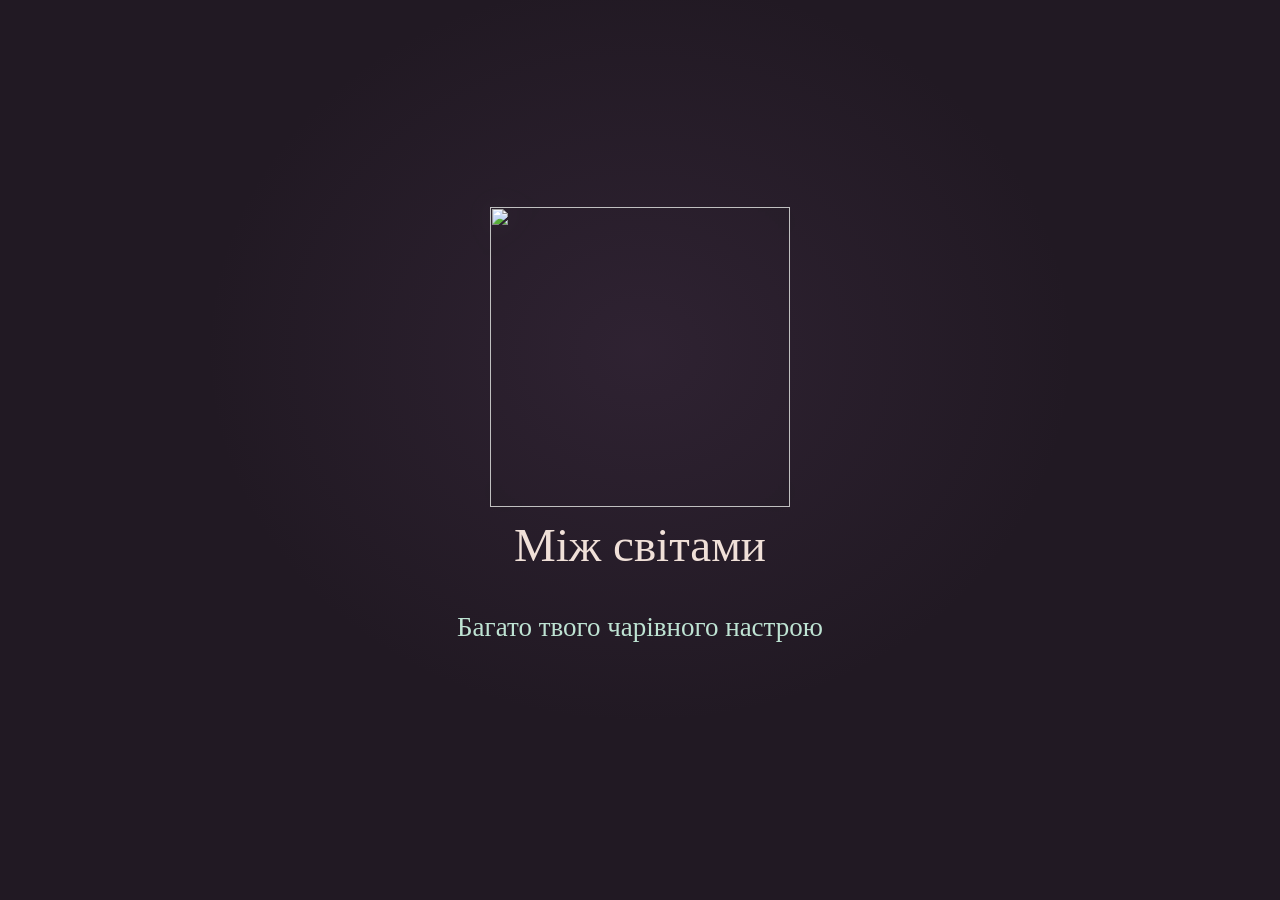
==== workshop.html @ 76e5f509 "Add files via upload" ====
<!doctype html><html lang="uk" class="no-js"><head><meta charset="utf-8"><meta name="viewport" content="width=device-width,initial-scale=1"><meta name="theme-color" content="#211923"><meta name="description" content="Між світами — крафтова кавова майстерня. Авторські напої, незвичайні поєднання та твій власний рецепт."><title>Майстерня · Між світами</title><link rel="icon" type="image/svg+xml" href="assets/icon.svg?v=soft-orbit"><link rel="preload" href="assets/fonts/GreatVibes.woff" as="font" type="font/woff" crossorigin><script>document.documentElement.classList.replace("no-js","js");setTimeout(()=>{if(window.CoffeeHome)return;document.getElementById("cosmicIntro")?.remove();document.getElementById("siteShell")?.removeAttribute("inert");document.documentElement.classList.remove("intro-active");},8500);</script><link rel="stylesheet" href="style.css?v=daily-wish-v22"><link rel="stylesheet" href="cosmic.css?v=daily-wish-v22"><link rel="stylesheet" href="polish.css?v=collections-wishes-v47"></head><body id="top" data-page="workshop">
<section id="cosmicIntro" class="cosmic-intro" role="dialog" aria-modal="true" aria-labelledby="introTitle"><div id="introStars" class="intro-stars" aria-hidden="true"></div><div class="intro-center"><div class="intro-galaxy"><img class="intro-primary-mark" src="assets/orbital-star.svg" alt="" width="180" height="180"><img class="intro-transition-mark" src="assets/galaxy.svg" alt="" width="180" height="180"><span></span><span></span></div><p id="introTitle" class="intro-wordmark">Між світами</p><div class="intro-phrase" aria-label="Трохи кави. Трохи магії. Багато твого чарівного настрою."><span aria-hidden="true" style="--line:0;--glyph-step:0.043s"><b class="intro-word"><i class="intro-glyph" style="--glyph:0">Т</i><i class="intro-glyph" style="--glyph:1">р</i><i class="intro-glyph" style="--glyph:2">о</i><i class="intro-glyph" style="--glyph:3">х</i><i class="intro-glyph" style="--glyph:4">и</i></b> <b class="intro-word"><i class="intro-glyph" style="--glyph:5">к</i><i class="intro-glyph" style="--glyph:6">а</i><i class="intro-glyph" style="--glyph:7">в</i><i class="intro-glyph" style="--glyph:8">и</i></b></span><span aria-hidden="true" style="--line:1;--glyph-step:0.043s"><b class="intro-word"><i class="intro-glyph" style="--glyph:0">Т</i><i class="intro-glyph" style="--glyph:1">р</i><i class="intro-glyph" style="--glyph:2">о</i><i class="intro-glyph" style="--glyph:3">х</i><i class="intro-glyph" style="--glyph:4">и</i></b> <b class="intro-word"><i class="intro-glyph" style="--glyph:5">м</i><i class="intro-glyph" style="--glyph:6">а</i><i class="intro-glyph" style="--glyph:7">г</i><i class="intro-glyph" style="--glyph:8">і</i><i class="intro-glyph" style="--glyph:9">ї</i></b></span><span aria-hidden="true" style="--line:2;--glyph-step:0.041666666666666664s"><b class="intro-word"><i class="intro-glyph" style="--glyph:0">Б</i><i class="intro-glyph" style="--glyph:1">а</i><i class="intro-glyph" style="--glyph:2">г</i><i class="intro-glyph" style="--glyph:3">а</i><i class="intro-glyph" style="--glyph:4">т</i><i class="intro-glyph" style="--glyph:5">о</i></b> <b class="intro-word"><i class="intro-glyph" style="--glyph:6">т</i><i class="intro-glyph" style="--glyph:7">в</i><i class="intro-glyph" style="--glyph:8">о</i><i class="intro-glyph" style="--glyph:9">г</i><i class="intro-glyph" style="--glyph:10">о</i></b> <b class="intro-word"><i class="intro-glyph" style="--glyph:11">ч</i><i class="intro-glyph" style="--glyph:12">а</i><i class="intro-glyph" style="--glyph:13">р</i><i class="intro-glyph" style="--glyph:14">і</i><i class="intro-glyph" style="--glyph:15">в</i><i class="intro-glyph" style="--glyph:16">н</i><i class="intro-glyph" style="--glyph:17">о</i><i class="intro-glyph" style="--glyph:18">г</i><i class="intro-glyph" style="--glyph:19">о</i></b> <b class="intro-word"><i class="intro-glyph" style="--glyph:20">н</i><i class="intro-glyph" style="--glyph:21">а</i><i class="intro-glyph" style="--glyph:22">с</i><i class="intro-glyph" style="--glyph:23">т</i><i class="intro-glyph" style="--glyph:24">р</i><i class="intro-glyph" style="--glyph:25">о</i><i class="intro-glyph" style="--glyph:26">ю</i></b></span></div></div><button id="skipIntro" class="intro-keyboard-skip" type="button">Пропустити заставку</button></section><noscript><style>.cosmic-intro{display:none}</style></noscript><div id="siteShell">
<header class="site-header"><a class="brand" href="cafe.html" aria-label="Між світами — головна"><img class="brand-galaxy" src="assets/galaxy.svg" alt="" width="64" height="64"><span class="brand-wordmark"><span class="wordmark-top">М<span class="brand-i">ı<img src="assets/spark.svg" class="letter-star" alt=""></span>ж</span><span class="wordmark-bottom">світами</span></span><small>КРАФТОВА<br>КАВОВА МАЙСТЕРНЯ</small></a><nav aria-label="Основна навігація"><a href="menu.html" data-page-link="menu">Меню</a><a href="create.html" data-page-link="create">Створи напій <img class="nav-spark" src="assets/spark.svg" alt=""></a><a href="story.html" data-page-link="story">Наш світ</a><a href="orders.html" data-page-link="orders">Мої замовлення</a></nav><div class="header-actions"><button id="openCart" class="cart-button" aria-label="Відкрити кошик"><svg viewBox="0 0 24 24"><path d="M5 7h14l-1 14H6ZM9 8V6a3 3 0 0 1 6 0v2"/></svg><span>Кошик</span><b id="cartCount">0</b></button><button id="openProfile" class="account-button" type="button" aria-label="Відкрити профіль" aria-haspopup="dialog" aria-controls="accountDialog"><svg viewBox="0 0 24 24" aria-hidden="true"><circle cx="12" cy="8" r="3.5"/><path d="M5 21v-2a7 7 0 0 1 14 0v2"/></svg></button></div></header>
<main id="storefront"><section class="cosmic-hero" id="home" data-route="home" hidden><div class="hero-star-dust" aria-hidden="true"><i style="--x:19%;--y:11%;--delay:0.0s;--size:4px"></i><i style="--x:92%;--y:58%;--delay:1.7s;--size:1.5px"></i><i style="--x:65%;--y:5%;--delay:1.1s;--size:1.5px"></i><i style="--x:38%;--y:52%;--delay:0.5s;--size:1.5px"></i><i style="--x:11%;--y:99%;--delay:2.2s;--size:1.5px"></i><i style="--x:84%;--y:46%;--delay:1.6s;--size:2.5px"></i><i style="--x:57%;--y:93%;--delay:1.0s;--size:1.5px"></i><i style="--x:30%;--y:40%;--delay:0.4s;--size:1.5px"></i><i style="--x:3%;--y:87%;--delay:2.1s;--size:4px"></i><i style="--x:76%;--y:34%;--delay:1.5s;--size:1.5px"></i><i style="--x:49%;--y:81%;--delay:0.9s;--size:2.5px"></i><i style="--x:22%;--y:28%;--delay:0.3s;--size:1.5px"></i><i style="--x:95%;--y:75%;--delay:2.0s;--size:1.5px"></i><i style="--x:68%;--y:22%;--delay:1.4s;--size:1.5px"></i><i style="--x:41%;--y:69%;--delay:0.8s;--size:1.5px"></i><i style="--x:14%;--y:16%;--delay:0.2s;--size:2.5px"></i><i style="--x:87%;--y:63%;--delay:1.9s;--size:4px"></i><i style="--x:60%;--y:10%;--delay:1.3s;--size:1.5px"></i><i style="--x:33%;--y:57%;--delay:0.7s;--size:1.5px"></i><i style="--x:6%;--y:4%;--delay:0.1s;--size:1.5px"></i><i style="--x:79%;--y:51%;--delay:1.8s;--size:2.5px"></i><i style="--x:52%;--y:98%;--delay:1.2s;--size:1.5px"></i><i style="--x:25%;--y:45%;--delay:0.6s;--size:1.5px"></i><i style="--x:98%;--y:92%;--delay:0.0s;--size:1.5px"></i><i style="--x:71%;--y:39%;--delay:1.7s;--size:4px"></i><i style="--x:44%;--y:86%;--delay:1.1s;--size:2.5px"></i><i style="--x:17%;--y:33%;--delay:0.5s;--size:1.5px"></i><i style="--x:90%;--y:80%;--delay:2.2s;--size:1.5px"></i><i style="--x:63%;--y:27%;--delay:1.6s;--size:1.5px"></i><i style="--x:36%;--y:74%;--delay:1.0s;--size:1.5px"></i><i style="--x:9%;--y:21%;--delay:0.4s;--size:2.5px"></i><i style="--x:82%;--y:68%;--delay:2.1s;--size:1.5px"></i><i style="--x:55%;--y:15%;--delay:1.5s;--size:4px"></i><i style="--x:28%;--y:62%;--delay:0.9s;--size:1.5px"></i><i style="--x:1%;--y:9%;--delay:0.3s;--size:1.5px"></i><i style="--x:74%;--y:56%;--delay:2.0s;--size:2.5px"></i><i style="--x:47%;--y:3%;--delay:1.4s;--size:1.5px"></i><i style="--x:20%;--y:50%;--delay:0.8s;--size:1.5px"></i><i style="--x:93%;--y:97%;--delay:0.2s;--size:1.5px"></i><i style="--x:66%;--y:44%;--delay:1.9s;--size:1.5px"></i><i style="--x:39%;--y:91%;--delay:1.3s;--size:4px"></i><i style="--x:12%;--y:38%;--delay:0.7s;--size:1.5px"></i><i style="--x:85%;--y:85%;--delay:0.1s;--size:1.5px"></i><i style="--x:58%;--y:32%;--delay:1.8s;--size:1.5px"></i><i style="--x:31%;--y:79%;--delay:1.2s;--size:1.5px"></i><i style="--x:4%;--y:26%;--delay:0.6s;--size:2.5px"></i><i style="--x:77%;--y:73%;--delay:0.0s;--size:1.5px"></i><i style="--x:50%;--y:20%;--delay:1.7s;--size:1.5px"></i><i style="--x:23%;--y:67%;--delay:1.1s;--size:4px"></i><i style="--x:96%;--y:14%;--delay:0.5s;--size:1.5px"></i><i style="--x:69%;--y:61%;--delay:2.2s;--size:2.5px"></i><i style="--x:42%;--y:8%;--delay:1.6s;--size:1.5px"></i></div><div class="cosmic-hero-copy"><p class="hero-kicker">Крафтова кавова майстерня</p><h1>Зупинись <br>на чашку<br><em>між світами.</em></h1><p class="cosmic-hero-description">Між справами й мріями. <br>Між «треба» й «хочу».<br>Тут починається твоя маленька чарівна пауза.</p><div class="cosmic-hero-actions"><a class="mint-button" href="menu.html">Знайти свій особливий смак <span>↗</span></a><a class="hand-link" href="create.html">Або вигадати власний <img src="assets/spark.svg" alt=""></a></div><div class="cosmic-hero-note"><img class="orbit-star" src="assets/orbital-star.svg" width="55" height="55" alt=""><p>Авторські поєднання.<br><span>Твоя космічна пауза.</span></p></div></div><figure class="day-scene"><div class="day-photo-frame"><img id="dayPhoto" class="day-photo" src="assets/lavender-day.webp" alt="Лавандовий лате в бузковій чашці" width="1122" height="1402" fetchpriority="high"><div class="photo-grain" aria-hidden="true"></div></div><div class="day-handwriting"><span id="dayKind">Кава дня</span><small id="dayDate"></small><svg viewBox="0 0 180 30" aria-hidden="true"><path d="M4 20Q75 2 174 15M158 5l17 10-19 8"/></svg></div><div class="daily-charm" id="dailyCharm"><div class="wish-paper" id="dailyWish" aria-hidden="true"><small>Маленьке послання на сьогодні</small><p id="dailyMessage"></p><img src="assets/spark.svg" alt=""><button type="button" id="closeFortune" tabindex="-1" aria-label="Закрити послання">×</button></div><button type="button" id="fortuneSticker" class="fortune-sticker" aria-expanded="false" aria-controls="dailyWish"><span class="sticker-face" id="stickerFace"><svg class="sticker-outline" viewBox="0 0 160 160" aria-hidden="true"><defs><linearGradient id="paperMint" x1="0" y1="0" x2="1" y2="1"><stop class="sticker-tone-light"/><stop offset="1" class="sticker-tone-shadow"/></linearGradient></defs><path id="stickerShape" fill="url(#paperMint)"/><path id="stickerSeam" class="sticker-seam" fill="none" transform="translate(8 8) scale(.9)"/></svg><span class="sticker-copy"><small>Незвичайно</small><b>знайома<br>кава</b><small>У твоєму ритмі</small></span><span class="sticker-fold" aria-hidden="true"></span></span><span class="sr-only">Відклей наліпку та відкрий послання дня</span></button><span class="peel-hint" aria-hidden="true"><svg viewBox="0 0 76 42"><path d="M4 35Q30 37 48 10M35 13L49 8L47 23"/></svg>Відклей мене</span></div><figcaption class="day-caption"><span class="caption-number">Сьогодні у фокусі</span><a id="dayLink" href="menu.html?drink=lavender-latte"><b id="dayName">Лавандовий туман</b><span>↗</span></a><p id="dayNote">Тепло еспресо. Спокій лаванди.</p></figcaption></figure><a class="cosmic-scroll" href="#rituals">Гортай. Тут ще трохи тепла <span>↓</span></a><span class="hero-side-note" aria-hidden="true">Кава · Уява · Свій маленький чарівний всесвіт</span></section>
<div class="marquee cosmic-marquee" data-route="home" aria-hidden="true" hidden><div>Кава як відчуття <img src="assets/spark.svg" alt=""> Ручна робота <img src="assets/spark.svg" alt=""> Твій власний ритуал <img src="assets/spark.svg" alt=""> Трохи іншого світла <img src="assets/spark.svg" alt=""> Кава як відчуття <img src="assets/spark.svg" alt=""> Ручна робота <img src="assets/spark.svg" alt=""> Твій власний ритуал <img src="assets/spark.svg" alt=""> Трохи іншого світла <img src="assets/spark.svg" alt=""></div></div>
<section id="rituals" class="mood-section" data-route="home" hidden><div class="mood-intro"><div class="eyebrow">Маленька навігація до себе</div><h2>У кожного настрою<br><em>своя орбіта.</em></h2><p>Не знаєш, з чого почати?<br>Прислухайся до себе. Ми підкажемо чашку.</p><div class="mood-tabs" role="tablist" aria-label="Обери свій настрій"><button role="tab" id="mood-cozy" data-mood="0" aria-selected="true" aria-controls="moodPanel"><span>01</span> Хочу затишку <img src="assets/spark.svg" alt=""></button><button role="tab" id="mood-inspired" data-mood="1" aria-selected="false" aria-controls="moodPanel" tabindex="-1"><span>02</span> Шукаю натхнення <img src="assets/spark.svg" alt=""></button><button role="tab" id="mood-fresh" data-mood="2" aria-selected="false" aria-controls="moodPanel" tabindex="-1"><span>03</span> Хочу свіжості <img src="assets/spark.svg" alt=""></button></div></div><div class="mood-panel" id="moodPanel" role="tabpanel" aria-labelledby="mood-cozy" tabindex="0"><div class="mood-photo-wrap"><img id="moodPhoto" src="assets/coffee-hero.webp" alt="Чорничний кавовий ритуал" width="700" height="800" loading="lazy"><span class="mood-orbit" aria-hidden="true"></span><img class="mood-star" src="assets/spark.svg" alt=""></div><div class="mood-caption"><small id="moodSubtitle">Для повільних маленьких пауз</small><h3 id="moodName">Чорничний сутінок</h3><p id="moodText">Знайома ніжність молока й ягідний акцент. Трохи тепла для твого внутрішнього світу.</p><a class="mood-link" id="moodLink" href="menu.html?drink=blue-hour">Познайомитись ближче <span>↗</span></a></div></div></section>
<section class="home-world" data-route="home" hidden><div class="home-world-art" aria-hidden="true"><img src="assets/galaxy.svg" alt=""><span class="constellation-label label-a">Твій смак</span><span class="constellation-label label-b">Твій ритм</span><span class="constellation-label label-c">Твоя уява</span><i></i><i></i><i></i></div><div><div class="eyebrow light">Є місце, де можна по-своєму</div><h2>Ціла галактика смаків.<br><em>І жодного «треба».</em></h2><p>Поєднай улюблену основу, молоко, сиропи та маленькі акценти. Або просто обери готову історію. Тут залишили місце для твоєї уяви.</p><div class="home-world-links"><a href="create.html" class="mint-button">Створити свою чашку <span>↗</span></a><a href="story.html" class="hand-link">Ближче до нашого світу</a></div></div></section>
<section data-route="menu" id="menu" class="menu-section" hidden><div class="section-top"><div><div class="eyebrow">КОЛЕКЦІЯ СМАКІВ</div><h2>Не просто напої.<br><em>Маленькі історії.</em></h2></div><p>Знайомі речі у трохи незвичних поєднаннях.<br>Обирай серцем. Або за настроєм.</p></div><section class="seasonal-shelf" id="seasonalShelf" aria-labelledby="seasonalHeading"><h3 id="seasonalHeading" class="seasonal-section-name">Сезонні маленькі дива <img src="assets/spark.svg" alt=""></h3><div class="seasonal-fireflies" aria-hidden="true"><i style="--x:8%;--y:20%;--twinkle:0.0s"></i><i style="--x:36%;--y:8%;--twinkle:0.4s"></i><i style="--x:57%;--y:80%;--twinkle:0.8s"></i><i style="--x:92%;--y:33%;--twinkle:1.2000000000000002s"></i><i style="--x:76%;--y:10%;--twinkle:1.6s"></i><i style="--x:20%;--y:86%;--twinkle:2.0s"></i><i style="--x:65%;--y:48%;--twinkle:2.4000000000000004s"></i></div><div class="seasonal-motif" aria-hidden="true"><span>☾</span><i>✦</i><i>✧</i><i>✦</i></div><div class="seasonal-copy"><span class="eyebrow" id="seasonalEyebrow">ЦЬОГО СЕЗОНУ</span><h3 id="seasonalTitle">Трохи магії цієї осені</h3><p id="seasonalDescription">Добрі привиди, гарбузові вогники й напої з маленькою таємницею.</p><div id="seasonTabs" class="season-tabs" role="group" aria-label="Поточні тематичні колекції"></div><button id="openCollection" class="text-button">Уся колекція ↗</button></div><div id="seasonalProducts" class="seasonal-products"></div></section><div class="menu-tools"><div class="category-tabs" role="group" aria-label="Категорії меню"><button class="active" data-category="all">Усе меню <span id="menuCount">224</span></button><button data-category="signature">Авторські</button><button data-category="coffee">Кавова класика</button><button data-category="nocaf">Без кави</button><button data-category="tea">Матча й чай</button><button data-category="dessert">До чашки</button><button data-category="savoury">Несолодке</button><button data-category="bowls">Боули</button><button data-category="sandwiches">Сендвічі й круасани</button><button data-category="pasta">Паста</button><button data-category="syrnyky">Сирники</button><button data-category="breakfast">Сніданки</button><button data-category="kids">Дитяче меню</button><button data-category="lactosefree">Без лактози</button><button data-category="boba">Бабл-ті</button><button data-category="ukrainian">Українські смаки</button><button data-category="potions">Зілля</button><button data-category="christmas" hidden>Різдво</button><button data-category="autumn">Осіннє</button><button data-category="halloween">Хелловін</button><button data-category="seasonal" id="seasonalCategory">Сезонне ✦</button></div><button id="favoritesOnly" class="favorite-toggle" aria-pressed="false"><span class="favorite-toggle-heart" aria-hidden="true">♡</span><span>Улюблені</span></button></div><div class="menu-search-row"><input id="menuSearch" type="search" placeholder="Знайди свій смак: фісташка, матча, лимонад…" aria-label="Пошук у меню"><span id="menuResults"></span></div><div id="menuGrid" class="menu-grid"><div class="loading-message">Збираємо твою колекцію смаків…</div></div><div class="show-more-wrap"><button id="showMoreMenu" class="button paper-outline">Ще трохи смаків ↓</button></div><div class="menu-note"><span>✧</span><p>Не знайшов свого поєднання?<br><b>Найцікавіші рецепти ще не вигадані.</b></p><a href="create.html">Створи свій ↗</a></div></section>
<section data-route="create" id="create" class="create-section" hidden><div class="creator-art mix-art"><div class="creator-mini-label">Маленька лабораторія,<br>де народжується твій власний<br>ідеальний напій</div><div id="liveDrink" class="recipe-stage"></div><div class="ingredient-label label-left" id="ingredientMilk"></div><div class="ingredient-label label-right" id="ingredientTaste"></div><div class="recipe-caption"><span>ТВІЙ РЕЦЕПТ</span><b id="recipeName">Чорничний сутінок</b><small id="recipeSummary"></small></div><div class="mix-controls"><div class="mix-action-row"><button id="replayMix" type="button">▷ Приготувати мій напій</button><button id="mixDrink" type="button">Перемішати ↻</button></div><div class="mix-secondary-row"><button id="undoRecipe" type="button" disabled>↶ Скасувати останнє</button><button id="peekCup" type="button" aria-pressed="false">Зазирнути в чашку ✦</button></div><p id="mixStatus" role="status">Твоя чашка змінюється разом із рецептом</p><div class="mix-timeline"><span class="mix-step">Лід</span><span class="mix-step">Сироп</span><span class="mix-step">Молоко</span><span class="mix-step">Основа</span><span class="mix-step">Готово</span></div><small>Візуалізація рецепта. Статус замовлення змінює бариста.</small></div></div><div class="creator-controls"><div class="eyebrow light">ТРОХИ АЛХІМІЇ</div><h2>А що, як<br><em>по-твоєму?</em></h2><p class="muted">Обери основу, додай характеру.<br>Ми залишили місце для твоєї фантазії.</p><label class="field-label" for="baseDrink">Почати з власного чи готового рецепта</label><select id="baseDrink"></select><div id="personalBaseField"><label class="field-label" for="personalBase">Що буде в основі?</label><select id="personalBase"></select></div><div class="control-heading">Розмір паузи <span>01</span></div><div class="segmented" id="sizes"><button data-size="250" class="active">250 <small>мл</small></button><button data-size="350">350 <small>мл</small></button><button data-size="450">450 <small>мл</small></button></div><div class="control-heading">Ніжність усередині <span>02</span></div><div class="milk-options" id="milks"></div><div class="control-heading">Смакова алхімія <span>ПОЄДНУЙ СМАКИ</span></div><div id="syrupOptions" class="syrup-options"></div><div id="syrupDoses" class="syrup-doses"></div><p class="builder-help" id="includedSyrup"></p><div class="temperature-row"><div><div class="control-heading">Тепло чи прохолода?</div><div class="temperature-options"><button data-temp="hot" class="active">Гарячий</button><button data-temp="iced">Прохолодний</button></div></div><label id="iceControl" class="ice-control"><input type="checkbox" id="iceEnabled"> Додати лід <small id="icePriceHint"></small></label></div><div class="control-heading">Маленький акцент <span>ТВОЇ АКЦЕНТИ</span></div><div class="extras" id="extrasOptions"></div><fieldset class="surface-art-controls"><legend>Малюнок від бариста</legend><div id="surfaceOptions" role="group" aria-label="Узор на пінці"></div><button id="baristaChoice" class="barista-choice" type="button" aria-pressed="false"><img src="assets/spark.svg" alt=""> На розсуд баристи <span>Маленький сюрприз</span></button><p id="surfaceHint" class="builder-help"></p></fieldset><div class="sugar-row"><label for="sugar">Цукор, чайних ложок</label><input id="sugar" type="number" min="0" step="1" value="0" inputmode="numeric" aria-label="Кількість чайних ложок цукру"></div><fieldset class="cup-customizer"><legend>Твоя особлива чашка</legend><div class="cup-modes" role="group" aria-label="Подача"><button type="button" data-cup-mode="mug" aria-pressed="false">У горнятку</button><button type="button" data-cup-mode="glass" aria-pressed="true">У склянці</button><button type="button" data-cup-mode="paper" aria-pressed="false">Із собою</button><button type="button" data-cup-mode="own" aria-pressed="false">У свою чашку</button></div><div id="cupDesignFields"><div id="cupSwatches" class="cup-swatches" role="group" aria-label="Колір чашки"></div><label class="field-label" id="cupPatternLabel" for="cupPattern">Маленький знак<select id="cupPattern"><option value="moon">Місяць</option><option value="star">Зірка</option><option value="orbit">Орбіта</option><option value="none">Без малюнка</option></select></label></div><label class="field-label" id="cupTextLabel" for="cupText">Твій напис на стаканчику<input id="cupText" maxlength="28" placeholder="Наприклад: Моя космічна пауза"><small>Невеликий напис під назвою «Між світами», до 28 символів.</small></label><div id="takeawayOptions" class="takeaway-options" hidden><span>Фірмовий стаканчик «Між світами»</span><label><input id="takeawayLid" type="checkbox"> Кришечка <small>Без доплати</small></label><label><input id="takeawayStraw" type="checkbox"> Трубочка <small>Без доплати</small></label></div><p class="builder-help" id="cupHint">Обери колір і маленьку деталь для своєї чашки.</p></fieldset><p id="recipeAvailability" class="recipe-availability"></p><div class="creator-total"><div><small>ТВОЯ ЧАШКА</small><b id="recipePrice">—</b></div><button id="addRecipe" class="button sage">Додати у свій ритуал <span>+</span></button></div><p class="allergen-note" id="recipeAllergens"></p><div class="secret-recipe-action"><span>Залиши цей смак собі</span><button id="saveRecipe" class="button outline" type="button">Мій таємний рецепт ♡</button></div></div></section>
<section data-route="story" id="story" class="story-section" hidden><img class="story-galaxy" src="assets/galaxy.svg" width="100" height="100" alt=""><div class="story-feeling">Для тих, хто відчуває більше</div><div class="eyebrow">БЛИЖЧЕ ДО СЕБЕ</div><h2>Не ще одна кава.<br><em>Місце, де легко бути собою.</em></h2><p>«Між світами» — крафтова майстерня для справжніх маленьких ритуалів. Ми поєднали каву, несподівані смаки й можливість створити щось своє. Без поспіху. З цікавістю до кожної деталі.</p><div class="story-points"><div><span>01</span><h3>З характером</h3><p>Від чорниці до кардамону — кожне поєднання має свій голос.</p></div><div><span>02</span><h3>По-твоєму</h3><p>Менше солодкого? Інше молоко? Ця чашка може бути саме твоєю.</p></div><div><span>03</span><h3>Без метушні</h3><p>Обери онлайн і стеж за тим, як замовлення проходить майстерню.</p></div></div><section class="life-gallery" aria-labelledby="lifeTitle0"><div class="life-heading"><div><div class="eyebrow">МІЖ НАМИ</div><h2 id="lifeTitle0">Наша атмосфера</h2><p>Тепло — це люди поруч.</p></div><button type="button" class="ribbon-toggle" aria-pressed="false">Зупинити рух Ⅱ</button></div><div class="photo-ribbon" data-direction="right" tabindex="0" aria-label="Наша атмосфера: прокрути, щоб побачити більше"><div class="ribbon-track"><div class="ribbon-set"><button class="story-photo" type="button" data-photo="assets/story/barista-smile.webp" data-caption="Усмішка, з якої починається ранок"><img src="assets/story/barista-smile.webp" alt="Усмішка, з якої починається ранок" width="1200" height="900" loading="lazy"><span>Усмішка, з якої починається ранок</span></button><button class="story-photo" type="button" data-photo="assets/story/dessert-characters.webp" data-caption="Десерти з маленьким характером"><img src="assets/story/dessert-characters.webp" alt="Десерти з маленьким характером" width="1200" height="900" loading="lazy"><span>Десерти з маленьким характером</span></button><button class="story-photo" type="button" data-photo="assets/story/halloween-window.webp" data-caption="Трохи моторошно. Дуже затишно."><img src="assets/story/halloween-window.webp" alt="Трохи моторошно. Дуже затишно." width="1200" height="900" loading="lazy"><span>Трохи моторошно. Дуже затишно.</span></button><button class="story-photo" type="button" data-photo="assets/story/volunteer-weaving.webp" data-caption="Разом плетемо підтримку"><img src="assets/story/volunteer-weaving.webp" alt="Разом плетемо підтримку" width="1200" height="900" loading="lazy"><span>Разом плетемо підтримку</span></button><button class="story-photo" type="button" data-photo="assets/story/support-parcels.webp" data-caption="Тепло й турбота для захисників"><img src="assets/story/support-parcels.webp" alt="Тепло й турбота для захисників" width="1200" height="900" loading="lazy"><span>Тепло й турбота для захисників</span></button><button class="story-photo" type="button" data-photo="assets/story/pet-friendly.webp" data-caption="Лапкам тут теж раді"><img src="assets/story/pet-friendly.webp" alt="Лапкам тут теж раді" width="1200" height="900" loading="lazy"><span>Лапкам тут теж раді</span></button><button class="story-photo" type="button" data-photo="assets/story/clay-workshop.webp" data-caption="Ліпимо чашки й добрі спогади"><img src="assets/story/clay-workshop.webp" alt="Ліпимо чашки й добрі спогади" width="1200" height="900" loading="lazy"><span>Ліпимо чашки й добрі спогади</span></button><button class="story-photo" type="button" data-photo="assets/story/community-moment.webp" data-caption="Місце для своїх людей"><img src="assets/story/community-moment.webp" alt="Місце для своїх людей" width="1200" height="900" loading="lazy"><span>Місце для своїх людей</span></button><button class="story-photo" type="button" data-photo="assets/story/coffee-tasting.webp" data-caption="Відкриваємо нові смаки разом"><img src="assets/story/coffee-tasting.webp" alt="Відкриваємо нові смаки разом" width="1200" height="900" loading="lazy"><span>Відкриваємо нові смаки разом</span></button></div><div class="ribbon-set" aria-hidden="true"><button class="story-photo" type="button" tabindex="-1" data-photo="assets/story/barista-smile.webp" data-caption="Усмішка, з якої починається ранок"><img src="assets/story/barista-smile.webp" alt="Усмішка, з якої починається ранок" width="1200" height="900" loading="lazy"><span>Усмішка, з якої починається ранок</span></button><button class="story-photo" type="button" tabindex="-1" data-photo="assets/story/dessert-characters.webp" data-caption="Десерти з маленьким характером"><img src="assets/story/dessert-characters.webp" alt="Десерти з маленьким характером" width="1200" height="900" loading="lazy"><span>Десерти з маленьким характером</span></button><button class="story-photo" type="button" tabindex="-1" data-photo="assets/story/halloween-window.webp" data-caption="Трохи моторошно. Дуже затишно."><img src="assets/story/halloween-window.webp" alt="Трохи моторошно. Дуже затишно." width="1200" height="900" loading="lazy"><span>Трохи моторошно. Дуже затишно.</span></button><button class="story-photo" type="button" tabindex="-1" data-photo="assets/story/volunteer-weaving.webp" data-caption="Разом плетемо підтримку"><img src="assets/story/volunteer-weaving.webp" alt="Разом плетемо підтримку" width="1200" height="900" loading="lazy"><span>Разом плетемо підтримку</span></button><button class="story-photo" type="button" tabindex="-1" data-photo="assets/story/support-parcels.webp" data-caption="Тепло й турбота для захисників"><img src="assets/story/support-parcels.webp" alt="Тепло й турбота для захисників" width="1200" height="900" loading="lazy"><span>Тепло й турбота для захисників</span></button><button class="story-photo" type="button" tabindex="-1" data-photo="assets/story/pet-friendly.webp" data-caption="Лапкам тут теж раді"><img src="assets/story/pet-friendly.webp" alt="Лапкам тут теж раді" width="1200" height="900" loading="lazy"><span>Лапкам тут теж раді</span></button><button class="story-photo" type="button" tabindex="-1" data-photo="assets/story/clay-workshop.webp" data-caption="Ліпимо чашки й добрі спогади"><img src="assets/story/clay-workshop.webp" alt="Ліпимо чашки й добрі спогади" width="1200" height="900" loading="lazy"><span>Ліпимо чашки й добрі спогади</span></button><button class="story-photo" type="button" tabindex="-1" data-photo="assets/story/community-moment.webp" data-caption="Місце для своїх людей"><img src="assets/story/community-moment.webp" alt="Місце для своїх людей" width="1200" height="900" loading="lazy"><span>Місце для своїх людей</span></button><button class="story-photo" type="button" tabindex="-1" data-photo="assets/story/coffee-tasting.webp" data-caption="Відкриваємо нові смаки разом"><img src="assets/story/coffee-tasting.webp" alt="Відкриваємо нові смаки разом" width="1200" height="900" loading="lazy"><span>Відкриваємо нові смаки разом</span></button></div></div></div></section><section class="life-gallery" aria-labelledby="lifeTitle1"><div class="life-heading"><div><div class="eyebrow">МІЖ НАМИ</div><h2 id="lifeTitle1">Наш інтер’єр</h2><p>Знайди свій улюблений куточок.</p></div><button type="button" class="ribbon-toggle" aria-pressed="false">Зупинити рух Ⅱ</button></div><div class="photo-ribbon" data-direction="left" tabindex="0" aria-label="Наш інтер’єр: прокрути, щоб побачити більше"><div class="ribbon-track"><div class="ribbon-set"><button class="story-photo" type="button" data-photo="assets/story/entrance-view.webp" data-caption="Заходь у маленький всесвіт"><img src="assets/story/entrance-view.webp" alt="Заходь у маленький всесвіт" width="1200" height="900" loading="lazy"><span>Заходь у маленький всесвіт</span></button><button class="story-photo" type="button" data-photo="assets/story/plush-counter.webp" data-caption="М’які форми. Справжня кава."><img src="assets/story/plush-counter.webp" alt="М’які форми. Справжня кава." width="1200" height="900" loading="lazy"><span>М’які форми. Справжня кава.</span></button><button class="story-photo" type="button" data-photo="assets/story/kids-corner.webp" data-caption="Куточок маленьких мрійників"><img src="assets/story/kids-corner.webp" alt="Куточок маленьких мрійників" width="1200" height="900" loading="lazy"><span>Куточок маленьких мрійників</span></button><button class="story-photo" type="button" data-photo="assets/story/pet-corner.webp" data-caption="Пауза для чотирилапих"><img src="assets/story/pet-corner.webp" alt="Пауза для чотирилапих" width="1200" height="900" loading="lazy"><span>Пауза для чотирилапих</span></button><button class="story-photo" type="button" data-photo="assets/story/pastry-display.webp" data-caption="Щось хрустке до твоєї чашки"><img src="assets/story/pastry-display.webp" alt="Щось хрустке до твоєї чашки" width="1200" height="900" loading="lazy"><span>Щось хрустке до твоєї чашки</span></button><button class="story-photo" type="button" data-photo="assets/story/savory-counter.webp" data-caption="Коли хочеться не лише солодкого"><img src="assets/story/savory-counter.webp" alt="Коли хочеться не лише солодкого" width="1200" height="900" loading="lazy"><span>Коли хочеться не лише солодкого</span></button><button class="story-photo" type="button" data-photo="assets/story/window-nook.webp" data-caption="Твій столик біля вікна"><img src="assets/story/window-nook.webp" alt="Твій столик біля вікна" width="1200" height="900" loading="lazy"><span>Твій столик біля вікна</span></button><button class="story-photo" type="button" data-photo="assets/story/wish-board.webp" data-caption="Залиши тут частинку настрою"><img src="assets/story/wish-board.webp" alt="Залиши тут частинку настрою" width="1200" height="900" loading="lazy"><span>Залиши тут частинку настрою</span></button><button class="story-photo" type="button" data-photo="assets/story/creative-corner.webp" data-caption="Куточок, де прокидається уява"><img src="assets/story/creative-corner.webp" alt="Куточок, де прокидається уява" width="1200" height="900" loading="lazy"><span>Куточок, де прокидається уява</span></button></div><div class="ribbon-set" aria-hidden="true"><button class="story-photo" type="button" tabindex="-1" data-photo="assets/story/entrance-view.webp" data-caption="Заходь у маленький всесвіт"><img src="assets/story/entrance-view.webp" alt="Заходь у маленький всесвіт" width="1200" height="900" loading="lazy"><span>Заходь у маленький всесвіт</span></button><button class="story-photo" type="button" tabindex="-1" data-photo="assets/story/plush-counter.webp" data-caption="М’які форми. Справжня кава."><img src="assets/story/plush-counter.webp" alt="М’які форми. Справжня кава." width="1200" height="900" loading="lazy"><span>М’які форми. Справжня кава.</span></button><button class="story-photo" type="button" tabindex="-1" data-photo="assets/story/kids-corner.webp" data-caption="Куточок маленьких мрійників"><img src="assets/story/kids-corner.webp" alt="Куточок маленьких мрійників" width="1200" height="900" loading="lazy"><span>Куточок маленьких мрійників</span></button><button class="story-photo" type="button" tabindex="-1" data-photo="assets/story/pet-corner.webp" data-caption="Пауза для чотирилапих"><img src="assets/story/pet-corner.webp" alt="Пауза для чотирилапих" width="1200" height="900" loading="lazy"><span>Пауза для чотирилапих</span></button><button class="story-photo" type="button" tabindex="-1" data-photo="assets/story/pastry-display.webp" data-caption="Щось хрустке до твоєї чашки"><img src="assets/story/pastry-display.webp" alt="Щось хрустке до твоєї чашки" width="1200" height="900" loading="lazy"><span>Щось хрустке до твоєї чашки</span></button><button class="story-photo" type="button" tabindex="-1" data-photo="assets/story/savory-counter.webp" data-caption="Коли хочеться не лише солодкого"><img src="assets/story/savory-counter.webp" alt="Коли хочеться не лише солодкого" width="1200" height="900" loading="lazy"><span>Коли хочеться не лише солодкого</span></button><button class="story-photo" type="button" tabindex="-1" data-photo="assets/story/window-nook.webp" data-caption="Твій столик біля вікна"><img src="assets/story/window-nook.webp" alt="Твій столик біля вікна" width="1200" height="900" loading="lazy"><span>Твій столик біля вікна</span></button><button class="story-photo" type="button" tabindex="-1" data-photo="assets/story/wish-board.webp" data-caption="Залиши тут частинку настрою"><img src="assets/story/wish-board.webp" alt="Залиши тут частинку настрою" width="1200" height="900" loading="lazy"><span>Залиши тут частинку настрою</span></button><button class="story-photo" type="button" tabindex="-1" data-photo="assets/story/creative-corner.webp" data-caption="Куточок, де прокидається уява"><img src="assets/story/creative-corner.webp" alt="Куточок, де прокидається уява" width="1200" height="900" loading="lazy"><span>Куточок, де прокидається уява</span></button></div></div></div></section><section id="opsPublished" class="life-gallery" hidden><div class="life-heading"><div><h2>Кадри між світами</h2><div class="eyebrow">НОВЕ В МАЙСТЕРНІ</div></div></div><div id="opsPublicMedia" class="ops-grid"></div></section><section class="story-contact"><article class="find-us"><div class="eyebrow">ЗУСТРІНЕМОСЬ ЗА ЧАШКОЮ</div><h2>Де нас знайти</h2><div class="location-card"><div class="location-card-top"><span>✧ Між світами</span><span>Твоя точка тепла</span></div><div class="map-wrap"><iframe id="cafeMap" title="Карта: як дістатися до кав’ярні" loading="lazy" referrerpolicy="no-referrer-when-downgrade"></iframe></div><div class="location-card-info"><span class="location-pin" aria-hidden="true">⌖</span><div><small>ЗАВІТАЙ ДО НАС</small><p id="cafeAddress"></p><p id="cafeHours"></p></div></div><a id="mapLink" target="_blank" rel="noopener" class="hand-link">Прокласти маршрут ↗</a><span class="location-card-star" aria-hidden="true">✧</span></div></article><article class="write-us"><div class="eyebrow">МИ ПОРУЧ</div><h2>Як з нами зв’язатися</h2><p>Запитання, ідея чи кілька теплих слів — напиши нам.</p><div class="contact-details"><div><small>ПОГОВОРИМО?</small><a id="cafePhone" hidden></a><a id="cafeEmail" hidden></a></div><div class="social-links"><a id="cafeInstagram" aria-label="Instagram" title="Instagram"><svg viewBox="0 0 24 24" aria-hidden="true"><rect x="3" y="3" width="18" height="18" rx="5"/><circle cx="12" cy="12" r="4"/><circle cx="17.5" cy="6.5" r=".7"/></svg><span id="instagramHandle"></span></a><a id="cafeTiktok" aria-label="TikTok" title="TikTok"><svg viewBox="0 0 24 24" aria-hidden="true"><path d="M14 3v12a4 4 0 1 1-4-4m4-8c1 4 3 5 6 5v4c-2 0-4-1-6-2"/></svg><span id="tiktokHandle"></span></a></div></div><form id="contactForm"><label>Твоє ім’я<input name="name" required minlength="2" maxlength="60" autocomplete="name"></label><label>Email або телефон для відповіді<input name="contact" required maxlength="120" autocomplete="email"></label><label>Про що поговоримо?<select name="topic"><option value="question">Маю запитання</option><option value="workshop">Творча зустріч / майстер-клас</option><option value="reservation">Столик або подія</option><option value="partnership">Співпраця та підтримка</option><option value="feedback">Враження й побажання</option></select></label><label>Твоє повідомлення<textarea name="message" rows="3" required minlength="10" maxlength="2000"></textarea></label><label class="contact-trap" aria-hidden="true">Сайт<input name="website" tabindex="-1" autocomplete="off"></label><small>Контакт бачить лише команда, щоб відповісти тобі.</small><button class="mint-button" type="submit">Надіслати трохи тепла ↗</button><p id="contactStatus" role="status" aria-live="polite"></p></form></article></section></section>
<section data-route="profile" class="guest-space" hidden><div class="eyebrow">ТВІЙ СМАК · ТВОЯ ІСТОРІЯ</div><h1>Маленький світ<br><em>лише для тебе.</em></h1><div id="guestGate"><a class="mint-button" href="auth.html?return_to=%2Fguest.html">Увійти, щоб створити карту ↗</a></div><div id="guestContent" hidden><div class="guest-grid"><div><div id="guestCardFrame"><div id="clientCard" class="client-card" hidden><div class="client-card-heading"><span>КАРТА ГОСТЯ · МІЖ СВІТАМИ</span><img src="assets/spark.svg" alt=""></div><div class="guest-card-seal" aria-hidden="true"><img src="assets/galaxy.svg" alt=""></div><b id="clientCardName"></b><p>Твої маленькі таємниці смаку</p><span id="savedRecipeCount">Мої рецепти</span><small class="guest-card-edit">Торкнись карти, щоб змінити ✎</small></div><img id="guestPhoto" alt="" hidden></div><button class="mint-button" id="editGuest">Створити карту гостя ✦</button></div><div><h2>Зірки за маленькі зустрічі</h2><p>Бариста обирає наклейку при видачі замовлення. Вона з’являється в альбомі, а зірки можна обміняти на подарунок.</p><strong id="guestPoints"></strong><p id="guestNotice" role="status"></p></div></div><section class="album"><h2>Альбом маленьких зустрічей</h2><div id="albumGrid"></div><div class="album-nav"><button id="albumPrev" aria-label="Назад">←</button><span id="albumPage"></span><button id="albumNext" aria-label="Далі">→</button></div></section><h2>Маленькі подарунки</h2><div id="guestGifts"></div><h2>Саме для тебе</h2><p id="guestOffer"></p><div id="guestPromotions" class="guest-promotions"></div><section id="savedRecipeSection" hidden><h3>Мої таємні рецепти</h3><div id="savedRecipes" class="saved-recipes"></div></section><p><a href="orders.html" class="hand-link">Мої замовлення ↗</a></p></div></section><section data-route="orders" id="orders" class="orders-section" hidden><div class="section-top"><div><div class="eyebrow">ТВОЯ НАСТУПНА ПАУЗА</div><h2>Уже майже<br><em>у твоїх руках.</em></h2></div><button id="refreshOrders" class="text-button">Оновити статус ↻</button></div><section id="orderThanks" class="order-thanks" aria-live="polite" hidden></section><div id="ordersList" class="orders-list" aria-live="polite" aria-label="Мої замовлення"></div></section></main>
<section id="teamGate" data-route="workshop" class="team-gate"><img src="assets/galaxy.svg" alt="" width="110" height="110"><h1>За лаштунками магії</h1><p>Увійди під акаунтом команди. Робочі права призначає адміністратор.</p><a href="auth.html?return_to=%2Fworkshop.html" class="mint-button" id="teamSignin">Увійти в майстерню ↗</a><button id="teamUnlock" type="button" class="mint-button" hidden>Ввести робочий код →</button><a href="cafe.html" class="hand-link">Повернутись до кав’ярні</a></section><section id="workshop" hidden><div class="workshop-header"><div><div class="eyebrow light">ЗА ЛАШТУНКАМИ МАЙСТЕРНІ</div><h1>Маленька команда.<br><em>Злагоджений ритм.</em></h1></div><a href="cafe.html" class="button outline" id="backToCafe">До кав’ярні ↗</a></div><p id="workIdentity" class="eyebrow"></p><button id="teamLock" class="button outline" type="button">Закрити робочий доступ</button><nav class="workshop-tabs"><button data-worktab="queue" class="active">Черга бариста</button><button data-worktab="manage">Меню й залишки</button><button data-worktab="messages">Зв’язок із гостями</button><button data-worktab="gifts">Подарунки</button><button data-worktab="team">Команда</button><button data-worktab="appearance">Оформлення сайту</button><button data-worktab="daily-pick">Напій дня</button><button data-worktab="stock">Склад і поставки</button><button data-worktab="media">Контент</button><button data-worktab="finance">Фінанси</button><button data-worktab="audit">Журнал команди</button><button data-worktab="analytics">Обчислення</button><button data-worktab="architecture">Система</button></nav><div id="queue" class="worktab"><div class="queue-summary"><span id="queueCount">Завантаження черги…</span><button id="refreshQueue" class="text-button">Оновити ↻</button></div><section class="pickup-schedule" aria-labelledby="scheduleTitle"><h3 id="scheduleTitle">План отримання</h3><div id="pickupSchedule"></div></section><div class="stations"><article class="station"><div class="station-heading"><span>A</span><div><h3>Станція «Місяць»</h3><p>Перша робоча станція</p></div><i></i></div><div id="stationA" class="station-body"></div></article><article class="station"><div class="station-heading"><span>B</span><div><h3>Станція «Сонце»</h3><p>Друга робоча станція</p></div><i></i></div><div id="stationB" class="station-body"></div></article></div><h3 class="board-title">Чекають свого моменту</h3><div id="waitingList" class="waiting-list"></div><h3 class="board-title">Готові до видачі</h3><div id="readyList" class="waiting-list"></div></div><div id="manage" class="worktab" hidden><div class="manage-toolbar"><div class="manage-switch"><button data-manage="products" class="active">Позиції меню</button><button data-manage="ingredients">Інгредієнти й сиропи</button></div><button id="addProduct" class="button sage">Нова позиція +</button><button id="addIngredient" class="button sage" hidden>Новий сироп / молоко +</button></div><div id="manageProducts"><details class="sections-admin" id="sectionsAdmin"><summary>Розділи меню</summary><div class="sections-heading"><p>Колекції смаків і сезонні історії</p><button type="button" id="newMenuSection" class="button sage">Створити розділ +</button></div><div class="menu-archive-tabs"><button type="button" id="sectionsCurrent" class="active">Поточні розділи</button><button type="button" id="sectionsArchived">Архів розділів</button></div><div id="menuSectionList" class="menu-section-list"></div><p id="sectionsNotice" role="status"></p></details><details class="season-admin" id="seasonAdmin"><summary>Оформлення сезонної вітрини</summary><form id="seasonForm"><label class="season-admin-switch"><input id="seasonEnabled" type="checkbox"> Показувати тематичну вітрину</label><div id="seasonAdminCollections" class="season-admin-collections"></div><label>Головна тема<select id="seasonFeatured"></select></label><label>Редагувати текст теми<select id="seasonCopyTheme"></select></label><label>Заголовок<input id="seasonTitleInput" maxlength="80" required></label><label>Опис<textarea id="seasonDescriptionInput" maxlength="220" rows="2"></textarea></label><button id="saveSeason" type="submit" class="button sage">Зберегти вітрину →</button><p id="seasonError" class="form-error" role="status"></p></form></details><div class="menu-archive-tabs" role="group" aria-label="Позиції меню та архів"><button type="button" data-menu-scope="current" class="active" aria-pressed="true">Поточне меню</button><button type="button" data-menu-scope="archived" aria-pressed="false">Архів <span id="archiveCount">0</span></button></div><label class="manage-theme-filter">Добірка<select id="manageThemeFilter"><option value="all">Усі позиції</option></select></label><div id="manageList" class="manage-list"></div></div><div id="manageIngredients" hidden><div class="inventory-filters"><button data-ingredient-type="all" class="active">Усе</button><button data-ingredient-type="syrup">Сиропи</button><button data-ingredient-type="milk">Молоко</button><button data-ingredient-type="base">Основи</button><button data-ingredient-type="extra">Добавки</button></div><div id="ingredientsList" class="ingredients-grid"></div></div></div><div id="messages" class="worktab" hidden><div class="inbox-heading"><h2>Листи між світами</h2><button id="refreshMessages" class="button sage">Оновити ↻</button></div><p id="inboxStatus" role="status"></p><div class="message-tabs" role="group" aria-label="Повідомлення"><button id="inboxCurrent" class="active" type="button" aria-pressed="true">Вхідні</button><button id="inboxArchive" type="button" aria-pressed="false">Архів</button></div><div id="messageList" class="message-list"></div><details class="contact-admin"><summary>Контакти та адреса кав’ярні</summary><form id="contactSettings"><label>Адреса<input name="address" required maxlength="180"></label><label>Телефон<input name="phone" maxlength="30" placeholder="095 XXX XX XX"></label><label>Email<input name="email" type="email" maxlength="120"></label><label>Години роботи<input name="hours" maxlength="100" placeholder="Наприклад: щодня 09:00–21:00"></label><label>Instagram — нік<input name="instagram" maxlength="30"></label><label>Instagram — посилання<input name="instagramUrl" type="url" maxlength="240" placeholder="https://www.instagram.com/…"></label><label>TikTok — нік<input name="tiktok" maxlength="24"></label><label>TikTok — посилання<input name="tiktokUrl" type="url" maxlength="240" placeholder="https://www.tiktok.com/@…"></label><button type="submit" class="button sage">Зберегти контакти →</button><p id="settingsStatus" role="status"></p></form></details></div><div id="gifts" class="worktab club-panel" hidden><h2>Видача подарунка</h2><form id="giftForm"><label>Код подарунка з карти гостя<input name="id" required maxlength="64" autocomplete="off" spellcheck="false"></label><button class="button sage">Перевірити код</button></form><p id="giftResult" role="status"></p><button id="giftIssue" class="button sage" hidden>Подарунок видано ✓</button></div><div id="team" class="worktab club-panel" hidden><h2>Команда</h2><form id="teamForm"><label>ID акаунта<input name="id" required maxlength="128"></label><label>Ім’я<input name="name" required maxlength="60"></label><label>Роль<select name="role"><option value="barista">Бариста</option><option value="staff">Співробітник · склад</option><option value="smm">SMM · контент</option><option value="accountant">Бухгалтерія · фінанси</option><option value="admin">Адміністраторка</option><option value="assistant">Помічниця адміністратора</option></select></label><label>Код входу співробітника<input name="pin" type="password" inputmode="numeric" pattern="[0-9]{4,10}" minlength="4" maxlength="10" autocomplete="new-password"></label><button class="button sage">Зберегти роль і код</button></form><button id="cancelTeamEdit" class="text-button" hidden>Скасувати редагування</button><div id="teamList"></div><p id="teamNotice" role="status"></p></div>
<section id="appearance" class="worktab club-panel ops-panel" hidden>
<h2>Оформлення сайту</h2>
<div class="appearance-cards">
<section><h3>Заставка</h3><form id="introSettings"><label>Назва<input name="title" required maxlength="40"></label><label>Перша фраза<input name="one" required maxlength="80"></label><label>Друга фраза<input name="two" required maxlength="80"></label><label>Третя фраза<input name="three" required maxlength="80"></label><label>Розмір анімації<input type="range" name="size" min="220" max="360" step="10"></label><button type="button" id="previewIntro" class="button">Переглянути заставку</button><button class="button sage">Зберегти заставку</button><p role="status"></p></form></section>
<section><h3>Автоматична добірка дня</h3><form id="dailySettings"><fieldset><legend>Напої · обери щонайменше 9</legend><p id="dailyCount"></p><div id="dailyChoices" class="appearance-options"></div></fieldset><fieldset><legend>Побажання для наліпки</legend><div id="wishChoices" class="appearance-options"></div></fieldset><button class="button sage">Зберегти добірку</button><p role="status"></p></form></section>
<section><h3>Наліпка дня</h3><form id="stickerSettings">
<label>Форма<select name="stickerShape"></select></label><label>Колір<select name="stickerColor"></select></label>
<div class="sticker-admin-preview" id="stickerAdminPreview" aria-hidden="true"><svg viewBox="0 0 160 160"><defs><linearGradient id="stickerPreviewPaper" x2="1" y2="1"><stop class="sticker-tone-light"/><stop offset="1" class="sticker-tone-shadow"/></linearGradient></defs><path id="stickerPreviewShape" fill="url(#stickerPreviewPaper)"/></svg><span>✦</span></div>
<div><p>Автовибір змінює наліпку щодня. Вибрана вручну форма або колір діють, доки їх не зміниш.</p><button class="button sage">Зберегти наліпку</button><p role="status"></p></div>
</form></section><section><h3>Пропозиції для гостей</h3><form id="promoSettings"><label>Текст на карті гостя<textarea name="offer" maxlength="220"></textarea></label><label class="appearance-choice"><input type="checkbox" name="double"> <span>Подвійні зірки за замовлення</span></label><fieldset><legend>Акції на карті гостя</legend><div id="promoChoices" class="appearance-options"></div></fieldset><button class="button sage">Зберегти пропозиції</button><p role="status"></p></form></section>
</div><p id="appearanceNotice" role="status"></p>
</section>
<section id="daily-pick" class="worktab club-panel ops-panel" hidden><h2>Напій дня й побажання</h2><p>Вибір діє сьогодні до опівночі за Києвом.</p><form id="todaySettings"><label>Напій дня<select name="drink"></select></label><label>Побажання з добірки<select name="wish"></select></label><label class="today-custom-wish">Інше побажання<input name="customWish" maxlength="150" placeholder="Наприклад: Нехай сьогодні станеться щось добре."></label><button class="button sage">Зберегти на сьогодні</button><p role="status"></p></form></section>
<section id="stock" class="worktab club-panel ops-panel" hidden><h2>Склад і поставки</h2><div id="stockOverview" class="ops-grid"></div><form id="stockMoveForm"><label>Інгредієнт<select name="id" required></select></label><label>Рух<select name="direction"><option value="1">Прихід / поставка</option><option value="-1">Списання</option></select></label><label>Кількість у зазначеній одиниці<input name="quantity" type="number" min="1" max="1000000" required></label><label>Постачальник<input name="supplier" maxlength="100"></label><label>Вартість поставки, ₴<input name="cost" type="number" min="0" max="1000000" step="0.01"></label><label>Причина / номер накладної<input name="note" required maxlength="180"></label><button class="button sage">Записати рух →</button></form><h3>Історія поставок і списань</h3><div id="stockHistory" class="ops-list"></div></section><section id="media" class="worktab club-panel ops-panel" hidden><h2>Контент кав’ярні</h2><form id="opsMediaForm"><label>Назва<input name="title" required maxlength="70"></label><label>Підпис<input name="caption" maxlength="180"></label><label>Файл до 12 МБ<input name="file" type="file" required accept="image/jpeg,image/png,image/webp,video/mp4,video/webm"></label><button class="button sage">Завантажити чернетку →</button></form><div id="opsMediaList" class="ops-grid"></div></section><section id="finance" class="worktab club-panel ops-panel" hidden><h2>Фінансовий огляд</h2><div id="opsFinanceSummary" class="ops-grid"></div><form id="opsFinanceForm"><label>Тип<select name="type"><option value="income">Додаткове надходження</option><option value="expense">Витрата</option></select></label><label>Сума, ₴<input name="amount" type="number" required min="0.01" step="0.01" max="1000000"></label><label>Призначення<input name="note" maxlength="180" required></label><button class="button sage">Додати запис →</button></form><h3>Фінансові записи</h3><div id="opsFinanceList" class="ops-list"></div></section><section id="audit" class="worktab club-panel ops-panel" hidden><h2>Журнал команди</h2><button id="refreshOpsAudit" class="button outline" type="button">Оновити ↻</button><div id="opsAuditList" class="ops-list"></div></section><p id="opsNotice" role="status"></p><div id="analytics" class="worktab" hidden><div class="analytics-intro"><h2>Швидкість обробки<br><em>замовлень кав’ярні.</em></h2><span class="eyebrow">РИТМ НАШОЇ КАВ’ЯРНІ</span></div><div class="experiment-toolbar"><label>Джерело даних<select id="dataset"><option value="demo">Навчальна вибірка: 280 000 записів</option><option value="actual">Замовлення гостей нашої кав’ярні</option></select></label><button id="runExperiment" class="button sage">Запустити експеримент ↗</button></div><div class="experiment-cards"><article><small>ПОСЛІДОВНО</small><b id="seqTime">—</b><span>Один потік</span></article><article><small>ПАРАЛЕЛЬНО</small><b id="parTime">—</b><span id="workerCount">До 4 workers</span></article><article><small>СПІВВІДНОШЕННЯ</small><b id="speedup">—</b><span>Послідовний / паралельний</span></article></div><div class="experiment-result"><h3>Результати порівняння</h3><p id="experimentStatus" role="status" aria-live="polite"></p><div class="timing-bar"><span>Один потік</span><div><i id="seqBar"></i></div></div><div class="timing-bar"><span>Кілька потоків</span><div><i id="parBar"></i></div></div><section id="experimentSummary" class="experiment-summary" hidden aria-labelledby="experimentSummaryTitle"><h3 id="experimentSummaryTitle">Підсумки перевірки</h3><div><article><small>Опрацьовано записів</small><b id="experimentRows">—</b></article><article><small>Замовлено порцій</small><b id="experimentQuantity">—</b></article><article><small>Сума позицій</small><b id="experimentAmount">—</b></article></div></section><button id="exportCSV" class="button outline" disabled>Завантажити результати CSV ↓</button></div></div><div id="architecture" class="worktab system-overview" hidden><div class="system-heading"><span class="eyebrow">ЗА ЛАШТУНКАМИ КАВ’ЯРНІ</span><h2>Як усе працює в нашій кав’ярні до найменших деталей<br><em>Як народжується твоя чарівна кавова історія з самого початку</em></h2></div><section class="order-journey" aria-labelledby="orderJourneyTitle"><h3 id="orderJourneyTitle">Шлях твоєї чашки</h3><ol><li><span class="journey-icon" aria-hidden="true">♡</span><b>Гість обирає</b><p>Напій із меню або свій рецепт у конструкторі.</p></li><li><span class="journey-icon" aria-hidden="true">✓</span><b>Сайт перевіряє</b><p>Ціну, склад та наявність потрібних інгредієнтів.</p></li><li><span class="journey-icon" aria-hidden="true">☕</span><b>Бариста готує</b><p>Бере замовлення в роботу та оновлює його статус.</p></li><li><span class="journey-icon" aria-hidden="true">✦</span><b>Час забирати</b><p>Гість бачить, що замовлення готове до видачі.</p></li></ol></section><div class="system-grid system-cafe-cards"><article><span class="system-card-symbol" aria-hidden="true">✧</span><h3>Меню та рецепти</h3><p>Адміністратор змінює ціни, склад і добірки. Гість бачить збережене меню та може створити власний напій.</p></article><article><span class="system-card-symbol" aria-hidden="true">↗</span><h3>Замовлення без плутанини</h3><p>Сервер перевіряє замовлення й зберігає його в базі. Залишки оновлюються разом із замовленням, а повторний запит не створює його копію.</p></article><article><span class="system-card-symbol" aria-hidden="true">☾</span><h3>Злагоджена робота бариста</h3><p>Робочі станції отримують замовлення зі спільної черги. Одне замовлення не потрапляє в роботу на двох станціях одночасно.</p></article><article><span class="system-card-symbol" aria-hidden="true">⌁</span><h3>Спільні дані кав’ярні</h3><p>Меню, замовлення й залишки зберігаються в хмарній базі. Завантажені фото — у файловому сховищі. Команда працює з тими самими даними через інтернет.</p></article><article><span class="system-card-symbol" aria-hidden="true">✦</span><h3>Паралельні обчислення</h3><p>Фонові потоки браузера ділять записи про замовлення на частини, підраховують їх одночасно та об’єднують підсумки. Час обох способів можна порівняти у вкладці «Обчислення».</p></article></div><details class="system-technologies"><summary>Технології проєкту</summary><dl><div><dt>HTTP API</dt><dd>Зв’язок сторінок із серверними модулями меню, замовлень і робочої черги.</dd></div><div><dt>Supabase PostgreSQL</dt><dd>Хмарна база даних для замовлень, меню, залишків і налаштувань.</dd></div><div><dt>Supabase Storage</dt><dd>Файлове сховище завантажених фотографій, контенту й даних квитанцій.</dd></div><div><dt>Web Workers</dt><dd>До чотирьох фонових потоків браузера для паралельного підрахунку.</dd></div><div><dt>Supabase Edge Functions</dt><dd>Серверні модулі працюють в одному застосунку. Станції бариста — його мережеві клієнти; вони не є окремими серверами обчислень.</dd></div><div><dt>TypeScript</dt><dd>Типізований код серверних модулів: допомагає узгоджувати структуру меню, рецептів і замовлень.</dd></div><div><dt>SVG</dt><dd>Векторні ілюстрації чашок, інгредієнтів і зірок. Разом із JavaScript вони відтворюють анімацію приготування напою.</dd></div><div><dt>Supabase Auth та ролі</dt><dd>Вхід до акаунта гостя або команди. Сервер перевіряє робочу роль і код доступу перед відкриттям захищених дій.</dd></div></dl><p class="system-scope">Онлайн-оплата поки імітується без списання коштів. Квитанція підтверджує дані замовлення та не є фіскальним чеком.</p></details></div></section>
<footer class="compact-footer"><a class="brand" href="cafe.html" aria-label="Між світами — головна"><img class="brand-galaxy" src="assets/galaxy.svg" alt="" width="64" height="64"><span class="brand-wordmark"><span class="wordmark-top">М<span class="brand-i">ı<img src="assets/spark.svg" class="letter-star" alt=""></span>ж</span><span class="wordmark-bottom">світами</span></span></a><div class="footer-center"><p>Місце для маленьких пауз.</p><button id="teamEntry" class="team-entry" type="button">Вхід для адміністратора ↗</button></div><div class="footer-right"><button id="replayIntro" class="replay-intro" type="button">Ще трохи магії <img src="assets/spark.svg" alt=""></button><a class="back-to-top" href="#top">Нагору ↑</a></div></footer>
<dialog id="sectionEditor" class="section-editor" aria-labelledby="sectionEditorTitle"><button type="button" id="closeSectionEditor" class="close-dialog" aria-label="Закрити редактор розділу">×</button><div class="eyebrow">КОЛЕКЦІЇ МІЖ СВІТАМИ</div><h2 id="sectionEditorTitle">Новий розділ</h2><form id="sectionEditorForm"><input id="sectionId" type="hidden"><div class="section-fields"><label>Назва вкладки<input id="sectionName" required maxlength="48" placeholder="Наприклад: Великдень"></label><label>Заголовок вітрини<input id="sectionTitle" maxlength="80" placeholder="Назва колекції на сезонній вітрині"></label><label class="section-wide">Опис<textarea id="sectionDescription" rows="2" maxlength="220"></textarea></label></div><fieldset class="section-decoration"><legend>Особливий акцент</legend><label class="section-check"><input id="sectionStarred" type="checkbox"> Позначити зірочкою</label><label class="section-check"><input id="sectionUseColor" type="checkbox"> Виділити кольором</label><div id="sectionColorChoices" hidden><label>Колір акценту<select id="sectionAccent"></select></label></div><div class="section-preview-line"><small>Вигляд у меню</small><span id="sectionAccentPreview" class="section-accent-preview" data-section-accent="none">Назва розділу</span></div></fieldset><fieldset class="section-options"><legend>Де показувати</legend><label><input id="sectionInMenu" type="checkbox" checked> Вкладка в меню</label><label><input id="sectionSeasonal" type="checkbox" checked> Доступний для сезонної вітрини</label><label><input id="sectionArchived" type="checkbox"> Зберегти розділ в архіві</label></fieldset><div id="sectionArchiveActions" class="section-archive-actions" hidden><label><input id="sectionArchiveProducts" type="checkbox"> Також прибрати вибрані позиції з продажу й перенести їх в архів</label><small>Ці позиції зникнуть і з інших розділів. Без цієї галочки архівується лише розділ.</small></div><div id="sectionRestoreActions" class="section-archive-actions"><label><input id="sectionRestoreProducts" type="checkbox"> Повернути вибрані архівні позиції в меню</label><small>Без цієї галочки архівні позиції залишаться прихованими.</small></div><div class="section-picks-heading"><h3>Позиції колекції <span id="sectionPickedCount">0</span></h3><label>Пошук позицій<input id="sectionProductSearch" type="search" placeholder="Назва напою або страви"></label><div class="section-pick-tools"><button type="button" id="sectionSelectShown" class="text-button">Обрати знайдені</button><button type="button" id="sectionClearPicks" class="text-button">Зняти вибір</button></div></div><div id="sectionProductPicks" class="section-product-picks"></div><div class="section-save"><p id="sectionEditorError" role="status" class="form-error"></p><button id="saveMenuSection" class="button sage" type="submit">Зберегти розділ →</button></div></form></dialog><dialog id="accountDialog" class="account-dialog" aria-labelledby="profileName"><button class="close-dialog" aria-label="Закрити профіль">×</button><img class="account-spark" src="assets/spark.svg" alt=""><h2 id="profileName">Твій простір</h2><p id="profileHint">Увійди, щоб зберігати свої маленькі кавові історії.</p><nav id="profileSignIn" class="club-entry" aria-label="Увійти як"><a href="auth.html?return_to=%2Fguest.html">Гість · моя карта ↗</a><a href="auth.html?return_to=%2Fworkshop.html">Панель адміністратора ↗</a><a href="auth.html?return_to=%2Fworkshop.html">Панель бариста / співробітника ↗</a><small>Робочі права призначає адміністратор.</small></nav><div id="profileCardPreview" class="profile-card-preview" hidden><span>✦ КАРТА ГОСТЯ</span><b id="profileCardName"></b><a href="guest.html" id="profileCardLink">Відкрити карту ↗</a></div><form id="workCodeForm" hidden><label id="workCodeLabel" for="workCode">Робочий код</label><input id="workCode" type="password" inputmode="numeric" minlength="4" maxlength="10" pattern="[0-9]{4,10}" autocomplete="off" required><button class="mint-button">Відкрити майстерню →</button><p id="workCodeNotice" role="status"></p></form><div class="account-links"><a id="signinLink" class="mint-button" href="auth.html?return_to=/cafe.html" target="_top" hidden>Увійти в акаунт ↗</a><a id="accountOrders" class="account-orders" href="orders.html" hidden>Мої замовлення ↗</a><button id="workshopLink" class="account-workshop" hidden>Панель адміністратора ↗</button><button id="staffWorkshopLink" type="button" class="account-workshop" hidden>Панель бариста / співробітника ↗</button><p id="workRoleNotice" role="status"></p><a id="signOutLink" class="account-orders" href="auth.html?signout=1" hidden>Вийти з акаунта ↗</a></div></dialog><dialog id="cartDialog" class="cart-dialog"><div class="drawer-top"><div><span class="eyebrow">ТВІЙ МАЛЕНЬКИЙ РИТУАЛ</span><h2>Кошик <em>вражень.</em></h2></div><button class="close-dialog" aria-label="Закрити кошик">×</button></div><div id="cartItems"></div><div id="checkoutArea"><div class="cart-subtotal"><span>Разом</span><b id="cartTotal">0 ₴</b></div><p id="cartAvailability" class="form-error" role="status"></p><form id="checkoutForm"><label>Як до тебе звертатись?<input id="customerName" name="name" required maxlength="60" autocomplete="given-name" placeholder="Твоє ім’я"></label><label>Коли плануєш забрати?<select id="pickup"><option value="soon">Найближчим часом</option><option value="15">Орієнтовно за 15 хвилин</option><option value="30">Орієнтовно за 30 хвилин</option><option value="exact">Обрати точний час</option></select></label><label id="pickupExactLabel" hidden>Дата й час отримання · Київ<input type="datetime-local" id="pickupExact" step="60"><small>Щонайменше за 5 хвилин, у межах наступних 7 днів.</small></label><label>Як оплатити?<select id="paymentMethod"><option value="cash">Готівкою при отриманні</option><option value="card-pickup">Карткою при отриманні</option><option value="card-online">Карткою онлайн</option></select></label><label>Маленьке побажання<textarea id="orderNote" maxlength="300" placeholder="Наприклад: не дуже гаряче" rows="2"></textarea></label><button class="button sage" id="placeOrder" type="submit">Передати в майстерню <span>→</span></button></form></div></dialog>
<dialog id="productDialog" class="product-dialog"><button class="close-dialog" aria-label="Закрити опис">×</button><div id="productDetails"></div></dialog><dialog id="menuEditor" class="editor-dialog"><button class="close-dialog" aria-label="Закрити редактор">×</button><div class="eyebrow">МАЙСТЕРНЯ · МЕНЮ</div><h2 id="menuEditorTitle">Нова історія смаку</h2><form id="menuEditorForm"><input id="editProductId" type="hidden"><div class="editor-fields"><label class="wide">Назва<input id="editName" required maxlength="80"></label><label class="wide">Короткий склад<input id="editSubtitle" maxlength="140" placeholder="Еспресо · сироп · молоко"></label><label class="wide">Опис<textarea id="editDescription" maxlength="700" rows="3"></textarea></label><label>Ціна базового рецепта, грн<input id="editPrice" type="number" required min="1" max="1000" step="0.01"></label><label>Залишок порцій<input id="editStock" type="number" required min="0" max="999" step="1"></label><label>Категорія<select id="editCategory"><option value="signature">Авторські напої</option><option value="coffee">Кавова класика</option><option value="tea">Матча й чай</option><option value="nocaf">Без кави</option><option value="dessert">Десерти</option><option value="savoury">Несолодке</option><option value="pets">Для улюбленців</option></select></label><label>Основа<select id="editBase"><option value="espresso">Кава з молоком</option><option value="black">Чорна кава</option><option value="matcha">Матча</option><option value="cocoa">Какао</option><option value="tea">Чай</option><option value="lemonade">Лимонад</option><option value="dessert">Десерт</option></select></label><label>Вигляд<select id="editKind"><option value="glass">Склянка</option><option value="cup">Керамічна чашка</option><option value="cookie">Печиво</option><option value="cake">Чізкейк / торт</option><option value="croissant">Круасан</option><option value="brownie">Брауні</option><option value="tart">Тарт</option></select></label><label>Етикетка<input id="editBadge" maxlength="50"></label><label>Молоко за замовчуванням<select id="editDefaultMilk"></select></label><label>Сироп 20 мл, включений у ціну<select id="editDefaultSyrup"></select></label><label>Колір напою<input id="editColor" type="color"></label><label>Колір акценту<input id="editAccent" type="color"></label><fieldset class="wide product-collections"><legend>Тематичні добірки</legend><div id="editCollections"></div></fieldset><label id="editPetSpeciesField" hidden>Для кого<select id="editPetSpecies"><option value="dog">Для собак</option><option value="cat">Для котиків</option></select></label><fieldset class="wide donation-editor"><legend>Покупка з добром</legend><label class="check-field"><input id="editDonationEnabled" type="checkbox"> Частина вартості на донат</label><div id="editDonationFields" hidden><label>Сума з однієї позиції, ₴<input id="editDonationAmount" type="number" min="1" max="1000" step="0.01" value="10"></label><label>Напрямок<select id="editDonationTarget"><option value="defenders">Підтримка захисників</option><option value="animals">Допомога тваринам</option></select></label><label>Позначка<select id="editDonationIcon"><option value="flag">Український прапор</option><option value="heart">Сердечко</option></select></label></div></fieldset><label class="wide">Алергени<textarea id="editAllergens" maxlength="400" rows="2"></textarea></label><label class="check-field"><input id="editActive" type="checkbox" checked> Показувати в меню</label><label class="check-field"><input id="editIced" type="checkbox"> Холодний за замовчуванням</label><label class="check-field"><input id="editCaffeine" type="checkbox"> Містить кофеїн</label></div><button id="saveProductEditor" class="button sage" type="submit">Зберегти позицію →</button><p class="form-error" id="productEditorError" role="status"></p></form></dialog><dialog id="ingredientEditor" class="editor-dialog"><button class="close-dialog" aria-label="Закрити інгредієнт">×</button><div class="eyebrow">МАЙСТЕРНЯ · ІНГРЕДІЄНТИ</div><h2 id="ingredientEditorTitle">Нова смакова нота</h2><form id="ingredientEditorForm"><input id="editIngredientId" type="hidden"><div class="editor-fields"><label class="wide">Назва<input id="ingredientName" maxlength="80" required></label><label>Тип<select id="ingredientType"><option value="syrup">Сироп</option><option value="milk">Молоко</option></select></label><label>Залишок <span id="ingredientUnit">мл</span><input id="ingredientStock" type="number" min="0" max="1000000" step="1" required></label><label><span id="ingredientPriceLabel">Доплата за 20 мл, грн</span><input id="ingredientPrice" type="number" min="0" max="500" step="0.01" required></label><label>Колір для візуалізації<input id="ingredientColor" type="color"></label><label class="wide check-field"><input id="ingredientActive" type="checkbox" checked> Доступний для замовлення</label></div><button class="button sage" id="saveIngredientEditor" type="submit">Зберегти інгредієнт →</button><p class="form-error" id="ingredientEditorError" role="status"></p></form></dialog><dialog id="recipeSaveDialog" class="recipe-save-dialog" aria-labelledby="secretTitle"><button class="close-dialog" aria-label="Закрити збереження рецепта">×</button><div class="eyebrow">ТВОЯ ОСОБИСТА КОЛЕКЦІЯ</div><h2 id="secretTitle">Мій таємний рецепт</h2><form id="recipeSaveForm"><label>Як назвемо твоє поєднання?<input id="secretName" required maxlength="60" placeholder="Наприклад: Лавандова мрія"></label><div id="secretPreview" class="secret-preview"></div><button id="confirmRecipeSave" class="button sage" type="submit">Зберегти у мою карту ♡</button><p id="recipeSaveError" class="form-error" role="status"></p></form></dialog><div id="toast" role="status" aria-live="polite"></div></div><script src="site-config.js"></script><script src="auth-client.js"></script><script src="daily.js?v=collections-wishes-v47"></script><script src="cosmic.js?v=sticker-nine-v36"></script><script src="recipe-model.js?v=collections-wishes-v47"></script><script src="builder.js?v=boba-motion-v37"></script><script src="stats-kernel.js?v=collections-wishes-v47"></script><script src="app.js?v=collections-wishes-v47"></script><script src="experience.js?v=section-accent-v38"></script><script src="atelier.js?v=sections-v35"></script><script src="sections.js?v=section-accent-v38"></script><dialog id="storyLightbox" class="story-lightbox"><button id="closeStoryPhoto" class="photo-close" aria-label="Закрити фото">×</button><img id="storyLargePhoto" alt=""><p id="storyPhotoCaption"></p><div><button id="previousStoryPhoto" aria-label="Попереднє фото">←</button><button id="nextStoryPhoto" aria-label="Наступне фото">→</button></div></dialog><script src="story.js?v=daily-wish-v22"></script><dialog id="guestEditor" class="club-dialog"><button type="button" data-close aria-label="Закрити">×</button><h2>Карта з твоїм характером</h2><form id="cardForm"><label>Твоє ім’я<input name="name" minlength="2" maxlength="60" required></label><label>Оформлення<select name="theme"><option value="nebula">Зоряна туманність</option><option value="mint">М’ятна орбіта</option><option value="peach">Персиковий світанок</option><option value="midnight">Нічне сузір’я</option><option value="paper">Лист до себе</option><option value="lavender">Лавандова мрія</option></select></label><label>Власне фото<input name="photo" type="file" accept="image/png,image/jpeg,image/webp"><small>До 3 МБ. Фото бачиш тільки ти.</small></label><label class="club-check"><input name="remove" type="checkbox"> Прибрати поточне фото</label><button class="mint-button">Зберегти карту ✦</button><p id="cardError" role="status"></p></form></dialog><dialog id="issueDialog" class="club-dialog"><button type="button" data-close aria-label="Закрити">×</button><h2>Подаруй гостю наклейку</h2><p id="issuePayment"></p><form id="issueForm"><label class="club-check"><input type="checkbox" name="paid" required> <span id="issueConfirmText">Оплату отримано</span></label><div id="issueStickers"></div><button class="mint-button">Видати й додати наклейку ✓</button><p id="issueError" role="status"></p></form></dialog><script src="club.js?v=sticker-nine-v36"></script><script src="work.js?v=daily-wish-v22"></script><script src="ops.js?v=media-cards-v24"></script></body></html>
---- style.css ----
:root{--ink:#2e2430;--night:#211923;--night2:#2b2230;--paper:#f1eae0;--cream:#e6dcca;--sage:#c4cbaa;--muted:#9b8c9e;--copper:#bb947b;--purple:#b3a0bb}*{box-sizing:border-box}html{scroll-behavior:smooth;scroll-padding-top:95px}body{margin:0;background:var(--night);color:var(--paper);font-family:'Segoe UI',Arial,sans-serif;font-size:14px}button,input,select,textarea{font:inherit}button,a,input,select,textarea{-webkit-tap-highlight-color:transparent}button,a{transition:background .25s,color .25s,transform .25s}button{cursor:pointer;color:inherit}button:disabled{opacity:.45;cursor:default}a{color:inherit;text-decoration:none}button{border:0}h1,h2,h3,p{margin-top:0}h1,h2{font-family:Georgia,'Times New Roman',serif;font-weight:400}em{font-weight:400}svg{width:20px;height:20px;fill:none;stroke:currentColor;stroke-linecap:round;stroke-linejoin:round;stroke-width:1.6}.announcement{background:#c6c9aa;color:#3c3b32;display:flex;justify-content:center;align-items:center;gap:24px;min-height:29px;font-size:7px;letter-spacing:1.6px;padding:8px 16px}.announcement span{font-size:12px}.site-header{height:92px;padding:0 6%;display:flex;align-items:center;justify-content:space-between;gap:25px;border-bottom:1px solid #ffffff12;background:#231c25ee;backdrop-filter:blur(16px);position:sticky;top:0;z-index:20}.brand{display:flex;align-items:center;gap:12px;width:max-content}.brand-symbol{font-size:43px;color:#d1bda2;font-family:Georgia,serif;line-height:1}.brand>span:nth-child(2){font-family:Georgia,serif;line-height:.93;font-size:25px;letter-spacing:-.7px}.brand>span:nth-child(2)>span{display:block}.brand small{font-size:6px;line-height:1.7;letter-spacing:1.2px;color:#a592a2;margin-left:7px;border-left:1px solid #655360;padding-left:15px}.site-header nav{display:flex;gap:27px;align-items:center;font-size:10px;color:#c4b5c5}.site-header nav a:hover{color:#f2e5d5}.site-header nav span{font-size:13px;color:var(--sage);margin-left:4px}.header-actions{display:flex;align-items:center;gap:16px}.workshop-link{font-size:9px;background:none;color:#bda9c7;padding:8px 0}.cart-button{display:flex;align-items:center;gap:9px;border:1px solid #5d4e60;background:transparent;border-radius:25px;padding:11px 14px;color:#ddd0e3;font-size:10px}.cart-button svg{width:15px;height:15px}.cart-button b{font-size:8px;font-weight:400;background:#c9bea4;color:#342d31;border-radius:50%;width:17px;height:17px;display:grid;place-items:center}.hero{position:relative;isolation:isolate;min-height:660px;height:min(720px,calc(100svh - 121px));overflow:hidden;background:#211923}.hero-background{position:absolute;inset:0;z-index:-2;background:linear-gradient(90deg,#211923 0%,#211923e8 17%,#21192325 48%,#21192300 72%),url('assets/coffee-hero.webp') center right/cover no-repeat;animation:heroReveal 1.6s ease both}.hero:after{content:'';position:absolute;inset:auto 0 0;height:150px;background:linear-gradient(transparent,#211923b0);pointer-events:none;z-index:-1}.hero-content{padding:69px 0 70px 8%;max-width:660px}.eyebrow{font-size:8px;letter-spacing:2px;color:#8a716f;font-weight:500}.eyebrow.light{color:#bca6b9;display:flex;align-items:center;gap:8px}.eyebrow i{height:4px;width:4px;border-radius:50%;background:var(--sage)}.hero h1{font-size:clamp(58px,5.8vw,87px);letter-spacing:-3.4px;line-height:.99;margin:23px 0;color:#f3e9de;animation:rise .9s .1s both}.hero h1 em{color:#cdb6ce}.hero p{color:#b4a1af;font-size:12px;line-height:1.9;margin:24px 0;animation:rise .9s .2s both}.hero-buttons{display:flex;align-items:center;gap:26px;margin-top:26px;animation:rise .9s .3s both}.button{display:inline-flex;align-items:center;justify-content:center;gap:23px;padding:15px 24px;border-radius:3px;font-size:11px;font-weight:500;min-height:45px;border:1px solid transparent}.button:hover:not(:disabled){transform:translateY(-2px)}.button.sage{background:var(--sage);color:#33362a}.button.sage:hover{background:#d7debd}.button.outline{border-color:#6b566e;background:transparent;color:#d7c4de}.button>span{font-size:17px}.hero-text-link{font-size:10px;color:#c7b4cc}.hero-text-link span{margin-left:12px}.hero-footnote{display:flex;align-items:center;gap:13px;color:#9a8799;font-size:8px;line-height:1.7;margin-top:32px}.small-orbit{font-size:32px;color:#a48e9e;animation:slowSpin 25s linear infinite}.hero-stamp{position:absolute;right:7%;top:34px;display:flex;flex-direction:column;align-items:center;justify-content:center;gap:6px;background:#c7caa9;color:#423e33;border:1px solid #c7caa9;outline:1px solid #c7caa966;outline-offset:7px;width:108px;height:108px;border-radius:50%;transform:rotate(12deg);font-family:Georgia,serif}.hero-stamp>span{font-size:6px;letter-spacing:1px;font-family:'Segoe UI',Arial,sans-serif}.hero-stamp b{font-weight:400;font-size:17px;text-align:center;line-height:1.05}.hero-stamp em{font-size:23px}.scroll-hint{position:absolute;bottom:26px;left:8%;font-size:7px;letter-spacing:1.4px;color:#a491a6;display:flex;gap:30px;align-items:center}.scroll-hint span{font-size:18px}.hero-caption{position:absolute;bottom:29px;right:7%;font-size:8px;letter-spacing:1.7px;color:#e5cdb9}.hero-caption span{display:block;text-align:right;font-size:6px;color:#ad917c;margin-top:9px}.marquee{background:#34283b;color:#c9b3cf;border-top:1px solid #58415d;border-bottom:1px solid #58415d;padding:16px 0;overflow:hidden;font-family:Georgia,serif;font-style:italic;font-size:21px;white-space:nowrap}.marquee>div{display:inline-flex;align-items:center;gap:38px;animation:marquee 35s linear infinite}.marquee span{font-style:normal;font-size:24px;color:#a88d7f}.menu-section{background:var(--paper);color:var(--ink);padding:78px 8% 60px}.section-top{display:flex;align-items:end;justify-content:space-between;gap:35px}.section-top h2{font-size:48px;line-height:1.06;letter-spacing:-1.8px;margin:16px 0 0}.section-top h2 em{color:#8c6a83}.section-top>p{font-size:11px;color:#8f7e83;line-height:1.9;margin-bottom:7px}.menu-tools{display:flex;align-items:center;justify-content:space-between;gap:16px;border-bottom:1px solid #d5c7c3;margin:35px 0 27px;padding-bottom:17px}.category-tabs{display:flex;gap:8px;flex-wrap:wrap}.category-tabs button{border:1px solid transparent;background:transparent;font-size:10px;padding:10px 14px;color:#947f8c;border-radius:20px;white-space:nowrap}.category-tabs button.active{border-color:#594157;color:#513b52;background:#e4d9df}.category-tabs span{font-size:7px;margin-left:8px;color:#9b7e93}.favorite-toggle{color:#866b80;background:none;font-size:9px;white-space:nowrap}.favorite-toggle.active{color:#5b3453}.menu-grid{display:grid;grid-template-columns:repeat(4,1fr);gap:23px}.product-card{min-width:0;animation:rise .5s both}.product-visual{background:#e7ddd3;border:1px solid #d9cbc2;height:240px;position:relative;border-radius:8px;overflow:hidden;display:grid;place-items:center;cursor:pointer;isolation:isolate}.product-visual:after{content:'';position:absolute;width:150px;height:28px;border-radius:50%;background:#6f4c4a20;bottom:24px;filter:blur(8px);z-index:-1}.product-visual .drink-art{transform:scale(.72);transition:transform .7s cubic-bezier(.2,.8,.2,1)}.product-card:hover .product-visual .drink-art{transform:translateY(-6px) scale(.78) rotate(-3deg)}.product-visual img{width:100%;height:100%;object-fit:cover}.product-badge{position:absolute;top:13px;left:12px;font-size:7px;color:#886f75;border:1px solid #c9b7b4;background:#ede5dcc9;border-radius:14px;padding:6px 9px;z-index:3}.favorite{position:absolute;top:12px;right:12px;border:0;border-radius:50%;background:#f2eae08f;color:#967986;width:26px;height:26px;font-size:20px;z-index:3}.favorite.selected{color:#7e486c}.product-info{padding:17px 2px}.product-info h3{font-size:13px;font-weight:500;letter-spacing:-.2px;margin:0 0 8px}.product-info>p{font-size:8px;color:#99858a;line-height:1.6;min-height:25px;margin-bottom:15px}.product-bottom{display:flex;align-items:center;justify-content:space-between}.product-bottom b{font-size:14px;font-weight:500;color:#4b3b45}.product-bottom b>small{font-size:9px;margin-left:2px}.add-product{font-size:20px;line-height:1;background:none;border:1px solid #b7a6aa;color:#79616f;width:29px;height:29px;border-radius:50%}.add-product:hover{background:#3e2b40;color:#f0e5e7;border-color:#3e2b40}.stock-label{font-size:7px;color:#a28b8c}.product-card.sold .product-visual{opacity:.5}.menu-note{margin-top:26px;border-top:1px solid #d9ccc5;display:flex;align-items:center;gap:17px;padding:23px 0 0}.menu-note>span{font-size:35px;color:#a0859b}.menu-note p{font-size:10px;color:#99818e;line-height:1.9;margin:0}.menu-note b{color:#6d5268;font-weight:400}.menu-note a{margin-left:auto;font-size:10px;color:#6b4e64;border-bottom:1px solid #a68da0;padding:7px 0}.drink-art{width:200px;height:210px;position:relative;--drink:#bea0cb;--accent:#665075;--foam:#e8d4bb;--steam:1}.cup-body{position:absolute;left:26px;top:64px;width:140px;height:111px;background:linear-gradient(95deg,#ffffff25,transparent 25%,#0002 90%),var(--drink);border-radius:8px 8px 45px 45px;box-shadow:inset 8px -8px 15px #0001,3px 13px 18px #38232d25}.cup-body:after{content:'☾';position:absolute;left:58px;top:40px;font-family:Georgia,serif;font-size:28px;color:var(--accent);opacity:.7;transform:rotate(-20deg)}.cup-handle{position:absolute;right:-32px;top:10px;width:45px;height:62px;border:12px solid var(--drink);border-left:0;border-radius:0 26px 30px 0;filter:brightness(.9);z-index:-1}.cup-rim{position:absolute;top:-9px;left:0;width:140px;height:31px;background:var(--accent);border:6px solid var(--drink);border-radius:50%;box-shadow:inset 0 2px 5px #0004}.cup-foam{position:absolute;left:17px;top:0px;width:95px;height:17px;border-radius:50%;background:repeating-radial-gradient(ellipse at center,var(--foam) 0 2px,transparent 3px 6px);transform:rotate(-4deg);opacity:.9}.cup-saucer{position:absolute;left:4px;top:156px;width:185px;height:35px;border-radius:50%;background:linear-gradient(0deg,#9d8d9180,#e0d3ce);box-shadow:0 5px 5px #3e273525;z-index:-1;border:1px solid #b7a4aa}.steam{position:absolute;top:5px;left:60px;display:flex;gap:11px;opacity:var(--steam);transition:opacity .4s}.steam i{display:block;width:12px;height:46px;border-radius:50%;border-left:2px solid #f1e7de77;filter:blur(2px);animation:steam 3.5s ease-in-out infinite}.steam i:nth-child(2){animation-delay:-1.4s;height:56px}.steam i:nth-child(3){animation-delay:-2.5s}.glass .cup-body{top:36px;left:40px;width:116px;height:153px;border-radius:8px 8px 22px 22px;background:repeating-linear-gradient(90deg,#ffffff12 0px,#ffffff12 2px,transparent 2px,transparent 11px),linear-gradient(0deg,var(--drink) 0%,var(--drink) 46%,#ac8e9950 49%,var(--accent) 76%,#50342f 100%);border:1px solid #ffffff80;box-shadow:inset 5px 0 10px #fff3,4px 8px 10px #49333922}.glass .cup-body:after{content:'';width:25px;height:25px;background:#e4c7b150;left:19px;top:11px;transform:rotate(17deg);border-radius:5px;box-shadow:45px -2px #dfc0b440,22px 26px #e6d2b035;border:1px solid #fff2}.glass .cup-handle{display:none}.glass .cup-rim{width:114px;height:20px;top:-6px;left:-1px;background:#6e4a3b;border:2px solid #e6d0c7a0}.glass .cup-foam{width:80px;height:10px;left:15px;top:1px;opacity:.45}.glass .cup-saucer{background:#b7a3b32b;border-color:#ae99b12b;width:150px;left:22px;top:174px;height:23px}.glass .steam{display:none}.cookie .cup-body{width:153px;height:132px;left:23px;top:52px;border-radius:48%;background:radial-gradient(ellipse at 40% 20%,#c3a289,transparent 25%),radial-gradient(ellipse at 75% 60%,#402c2c,transparent 55%),#8a5b43;transform:rotate(-13deg);box-shadow:inset 0 0 12px #3c2925,0 10px 15px #3e292d35}.cookie .cup-body:after{content:'';top:22px;left:27px;width:18px;height:12px;border-radius:3px;background:#352626;box-shadow:49px 7px #302324,14px 35px #3a2626,67px 46px #372429,5px 71px #50332e,78px 75px #362429;transform:rotate(-20deg)}.cookie .cup-rim,.cookie .cup-handle,.cookie .steam{display:none}.cookie .cup-saucer{top:170px}.cake .cup-body{width:150px;height:125px;top:57px;left:20px;clip-path:polygon(50% 0,100% 40%,97% 90%,0 100%,0 40%);border-radius:0;background:linear-gradient(0deg,#c9a879,#f2ddb7 24%,#f2ddb7 70%,#805137 72%,#b67748 90%);box-shadow:none}.cake .cup-body:after{display:none}.cake .cup-rim,.cake .cup-handle,.cake .steam{display:none}.cake .cup-saucer{top:165px}.create-section{display:grid;grid-template-columns:1fr 1fr;gap:50px;padding:82px 8%;background:radial-gradient(ellipse at 20% 40%,#5c3d5a3d,transparent 50%),#29202f;overflow:hidden}.creator-art{position:relative;display:flex;align-items:center;justify-content:center;min-height:570px;isolation:isolate}.creator-ring{position:absolute;border:1px solid #74547155;border-radius:50%;width:370px;height:370px;transform:rotate(-30deg);pointer-events:none}.ring-two{width:410px;height:220px;transform:rotate(-30deg);border-color:#9c806142}.creator-art:before{content:'';position:absolute;left:50%;top:43%;width:320px;height:320px;background:radial-gradient(ellipse,#bd8daa26,transparent 70%);transform:translate(-50%,-50%)}.creator-art .drink-art{transform:scale(1.9) rotate(-5deg);translate:0 -20px;transition:transform .5s,filter .5s;animation:cupFloat 7s ease-in-out infinite}.creator-art .cup-saucer{background:linear-gradient(0deg,#67516a,#b29fb5);border-color:#8b738e}.creator-art .cup-body{transition:background .5s,height .5s;--foam:#ede3ce}.creator-mini-label{position:absolute;top:15px;left:15px;font-size:7px;letter-spacing:2px;line-height:1.8;color:#a285a8}.creator-spark{position:absolute;top:50px;right:25px;font-size:70px;color:#a99e79;animation:breathe 8s ease-in-out infinite}.ingredient-label{position:absolute;color:#bba0bb;font-family:Georgia,serif;font-style:italic;font-size:17px}.ingredient-label:after{content:'';position:absolute;width:65px;border-top:1px solid #9e7ba080;top:29px}.label-left{left:-10px;top:48%;transform:rotate(-9deg)}.label-left:after{right:-30px;transform:rotate(23deg)}.label-right{right:0;top:32%;transform:rotate(8deg)}.label-right:after{left:-50px;transform:rotate(-30deg)}.recipe-caption{position:absolute;bottom:19px;text-align:center}.recipe-caption>span{display:block;font-size:7px;letter-spacing:2px;color:#8f789d}.recipe-caption b{display:block;font-family:Georgia,serif;font-weight:400;font-size:27px;color:#d3bddc;margin:14px 0 8px}.recipe-caption small{color:#96839d;font-size:9px}.creator-controls{max-width:430px;padding-left:20px}.creator-controls h2{font-size:54px;line-height:1.02;margin:16px 0 20px;letter-spacing:-1.9px}.creator-controls h2 em{color:#c8b2d1}.muted{font-size:11px;line-height:1.85;color:#9e8da8}.field-label{display:block;font-size:10px;color:#d0bed8;margin:25px 0 12px}select{width:100%;background:#33263b;color:#c5b0d0;border:1px solid #5e486a;border-radius:4px;padding:11px 13px;font-size:11px;outline-offset:3px}.control-heading{font-size:10px;color:#c7b2d2;display:flex;justify-content:space-between;align-items:center;margin:23px 0 12px}.control-heading>span{font-size:7px;color:#765e84;letter-spacing:1px}.segmented{display:flex;border:1px solid #5b4267;border-radius:4px;padding:4px;gap:5px}.segmented button{flex:1;padding:10px 4px;font-size:10px;background:transparent;color:#9c85aa;border-radius:2px;white-space:nowrap}.segmented button.active{background:#695070;color:#f0deed}.segmented small{font-size:8px;color:#bba4c5;margin-left:4px}.temperature-row{display:flex;align-items:center;justify-content:space-between;gap:20px}.temperature-options{display:flex;gap:20px}.temperature-options button{border:0;background:none;font-size:10px;color:#997ca6;padding:0 0 7px;border-bottom:1px solid transparent}.temperature-options button.active{color:#d6bcdf;border-bottom-color:#a18bab}.tiny-cup{font-size:35px;color:#8b708b;align-self:end}.extras{display:flex;gap:13px;flex-wrap:wrap}.extras label{display:flex;align-items:center;gap:4px;font-size:9px;color:#b299c2;cursor:pointer}.extras input{accent-color:#c3bd9d;width:12px;height:12px;margin:0 3px 0 0}.extras small{font-size:8px;color:#756282}.creator-total{border-top:1px solid #5b4462;display:flex;align-items:center;justify-content:space-between;gap:20px;margin-top:26px;padding-top:22px}.creator-total small{display:block;color:#95809f;font-size:7px;letter-spacing:1.3px}.creator-total b{display:block;font-weight:400;font-size:23px;margin-top:8px;color:#ebdfd9}.creator-total .button{font-size:9px;padding:14px 18px;gap:15px}.allergen-note{font-size:8px;line-height:1.6;color:#87718e;margin:15px 0 0}.story-section{padding:70px 12% 60px;text-align:center;background:#e8dfd4;color:#3d2e3e}.story-symbol{font-size:51px;color:#a28b9e;line-height:1.1;margin-bottom:19px;display:inline-block;animation:slowSpin 60s linear infinite}.story-section h2{font-size:43px;line-height:1.2;letter-spacing:-1.4px;margin:20px 0}.story-section h2 em{color:#98758d}.story-section>p{max-width:580px;margin:0 auto;font-size:12px;color:#99858c;line-height:2}.story-points{display:grid;grid-template-columns:repeat(3,1fr);gap:45px;text-align:left;border-top:1px solid #cbbab8;padding-top:30px;margin-top:40px}.story-points>div>span{font-family:Georgia,serif;font-size:26px;color:#af969f}.story-points h3{font-size:12px;font-weight:500;margin:12px 0}.story-points p{font-size:10px;color:#a08b91;line-height:1.8;margin:0}.orders-section{background:#f4ede3;color:#453344;padding:65px 8%}.orders-section .section-top{margin-bottom:26px}.text-button{color:#ad8ab1;border:0;background:none;padding:8px 0;font-size:10px}.orders-section .text-button{color:#92758b}.orders-list{display:grid;gap:14px}.empty{border:1px dashed #c5b1bb;border-radius:8px;padding:35px;text-align:center;font-size:12px;color:#a08697;line-height:1.9}.empty>span{font-size:33px;display:block;margin-bottom:10px}.order-card{padding:24px;border:1px solid #d6c5cb;border-radius:8px;background:#eee4df}.order-top{display:flex;align-items:center;justify-content:space-between;gap:15px}.order-top h3{font-size:15px;font-weight:500;margin:0}.order-top h3 small{font-size:9px;font-weight:400;margin-left:10px;color:#a58b98}.status-pill{padding:6px 10px;background:#ded3e2;color:#826489;border-radius:20px;font-size:8px}.status-pill.ready{background:#d6ddbf;color:#66734c}.order-lines{font-size:10px;line-height:1.9;color:#967b8b;margin:15px 0}.order-bottom{display:flex;align-items:center;justify-content:space-between;gap:20px;font-size:11px;color:#725568}.order-bottom a{font-size:9px;border-bottom:1px solid #b8a1ae;padding:5px 0}.order-progress{display:flex;margin:20px 0 15px;gap:6px}.order-progress>div{flex:1}.order-progress i{display:block;height:3px;background:#d7c8ce;border-radius:3px}.order-progress .passed i{background:#9876a2}.order-progress span{display:block;font-size:7px;color:#a88b9d;margin-top:7px}.order-progress .passed span{color:#6f4e7d}footer{display:flex;align-items:center;gap:35px;padding:35px 8%;border-top:1px solid #453149;color:#ae91b4}footer .brand{color:#e4d6db}footer .brand>span:nth-child(2){font-size:20px}footer .brand-symbol{font-size:35px}footer>p{font-family:Georgia,serif;font-style:italic;font-size:17px;color:#a58ba9;margin:0}footer>div{margin-left:auto;font-size:8px;color:#80678e;line-height:1.8}footer small{display:block;font-size:7px;color:#65516f}footer>a:last-child{font-size:7px;letter-spacing:1px;color:#aa8cba}.cart-dialog{position:fixed;inset:0 0 0 auto;margin:0;height:100svh;max-height:none;width:460px;max-width:100%;padding:30px;background:#f0e8df;color:#493449;border:0;box-shadow:-10px 0 100px #0006;overflow-y:auto;animation:drawerIn .3s both}.cart-dialog::backdrop,.product-dialog::backdrop{background:#160d20ad;backdrop-filter:blur(5px)}.drawer-top{display:flex;justify-content:space-between;align-items:start;border-bottom:1px solid #d6c3ce;padding-bottom:22px;margin-bottom:20px}.drawer-top h2{font-size:33px;letter-spacing:-.7px;line-height:1.1;margin:13px 0 0}.drawer-top h2 em{color:#9f7da0}.drawer-top .eyebrow{font-size:6px}.close-dialog{font-size:28px;font-weight:300;line-height:1;background:none;color:#9d7f99;padding:0 4px}.cart-line{display:grid;grid-template-columns:65px 1fr;gap:14px;border-bottom:1px solid #d5c3cb;padding:16px 0;position:relative}.cart-line .mini-art{width:65px;height:70px;overflow:hidden;background:#e5d8d5;border-radius:5px;position:relative}.mini-art .drink-art{transform:scale(.3);transform-origin:top left;position:absolute;top:1px;left:4px}.cart-line h3{font-size:11px;margin:0 25px 8px 0;font-weight:500}.cart-line p{font-size:8px;color:#a68b9c;line-height:1.8;margin:0 20px 10px 0}.cart-line .remove{position:absolute;right:0;top:15px;font-size:15px;background:none;color:#b393a7}.qty{display:flex;align-items:center;gap:12px;font-size:10px;color:#99758e}.qty button{width:21px;height:21px;border:1px solid #c4a9b9;background:none;border-radius:50%;font-size:13px;line-height:1}.qty b{margin-left:auto;font-size:11px;font-weight:500;color:#6d4c68}.cart-subtotal{display:flex;justify-content:space-between;font-size:15px;margin:27px 0}.cart-subtotal b{font-weight:500}form label{display:block;font-size:10px;color:#8f6f87;margin:18px 0}form input,form textarea,form select{display:block;width:100%;padding:12px;margin-top:9px;background:#e9dedb;border:1px solid #c9afbf;border-radius:3px;color:#785b73;font-size:11px}form textarea{resize:vertical}#checkoutForm .button{width:100%;margin-top:10px}.checkout-disclaimer{font-size:8px;color:#b095a4;line-height:1.8;margin:15px 0 0}.product-dialog{padding:35px;max-width:min(520px,95%);border:0;border-radius:10px;background:var(--paper);color:#4e364c;max-height:90svh;overflow-y:auto}.product-dialog>.close-dialog{position:absolute;right:20px;top:18px}.detail-art{height:200px;display:flex;align-items:center;justify-content:center;background:#e3d6d1;border-radius:7px;margin-top:10px}.detail-art img{max-width:100%;max-height:200px;object-fit:contain}.product-dialog h2{font-size:31px;margin:23px 0 12px}.product-dialog p{font-size:12px;line-height:1.9;color:#927487}.product-dialog small{display:block;color:#a5899a;font-size:9px;line-height:1.8}.detail-actions{display:flex;gap:15px;margin-top:25px}.product-dialog .button.outline{color:#8b6789;border-color:#b291ad}.product-dialog .button{font-size:10px;padding:12px 15px}#toast{position:fixed;bottom:25px;left:50%;transform:translate(-50%,15px);padding:15px 24px;background:#d8c7df;color:#43284c;font-size:12px;border:1px solid #ecdaf5;border-radius:6px;box-shadow:0 6px 30px #0003;opacity:0;pointer-events:none;z-index:100;transition:opacity .25s,transform .25s;max-width:90%;width:max-content;text-align:center}#toast.visible{opacity:1;transform:translate(-50%,0)}#workshop{padding:50px 8% 70px;min-height:75svh;background:radial-gradient(ellipse at 0 0,#52334c55,transparent 60%),#261c2c}.workshop-header{display:flex;justify-content:space-between;gap:25px;align-items:center}.workshop-header h1{font-size:48px;letter-spacing:-1.2px;line-height:1.1;margin:17px 0 30px}.workshop-header h1 em{color:#b398c4}.workshop-tabs{display:flex;gap:15px;border-bottom:1px solid #543d5d;margin:10px 0 25px}.workshop-tabs button{background:none;padding:15px 10px;border-bottom:2px solid transparent;color:#a180b2;font-size:11px}.workshop-tabs button.active{border-bottom-color:#cab5d5;color:#e1cce9}.queue-summary{display:flex;justify-content:space-between;align-items:center;font-size:11px;color:#a88ab8;margin-bottom:20px}.stations{display:grid;grid-template-columns:1fr 1fr;gap:22px}.station{padding:25px;background:#302438;border:1px solid #5a4165;border-radius:10px}.station-heading{display:flex;gap:15px;align-items:center}.station-heading>span{width:36px;height:36px;background:#5d426a;color:#d9b9e8;border-radius:50%;display:grid;place-items:center;font-family:Georgia,serif;font-size:20px}.station-heading h3{font-size:13px;margin:0 0 5px;font-weight:500}.station-heading p{font-size:9px;color:#94739f;margin:0}.station-heading i{margin-left:auto;width:6px;height:6px;border-radius:50%;background:var(--sage)}.station-body{padding-top:22px;font-size:12px;color:#bda0cd;line-height:1.8}.station-body strong{font-weight:500;color:#e1c9e9}.station-body .button{font-size:10px;padding:10px 15px;margin-top:15px;gap:10px}.station-body .text-button{font-size:9px;margin-left:15px}.board-title{font-size:13px;font-weight:400;color:#cab0d7;margin:30px 0 17px}.waiting-list{display:grid;gap:10px}.ticket{background:#33243b;border:1px solid #50365c;border-radius:6px;display:flex;justify-content:space-between;align-items:center;gap:20px;padding:17px 20px;color:#bca0cd;font-size:11px}.ticket p{font-size:9px;color:#94709f;line-height:1.9;margin:7px 0 0}.ticket strong{font-weight:500;color:#d6b9e6}.ticket .button{font-size:9px;padding:9px 14px;min-height:33px}.technical-note{font-size:10px;color:#8e729c;line-height:1.9;margin:24px 0;max-width:920px}.manage-list{display:grid;gap:14px}.manage-row{display:grid;grid-template-columns:1.7fr 90px 90px 100px 120px;align-items:center;gap:20px;padding:20px;background:#33243b;border:1px solid #54355f;border-radius:7px}.manage-row b{font-size:12px;font-weight:400;color:#d8bce5}.manage-row small{display:block;font-size:8px;color:#9774a6;margin-top:7px}.manage-row input[type=number]{display:block;width:100%;background:#271a30;border:1px solid #684a75;border-radius:4px;padding:9px;color:#c8a7da;font-size:11px}.manage-row label{font-size:8px;color:#9874a8;line-height:1.9}.manage-row input[type=checkbox]{accent-color:#bcaccc}.manage-actions{display:flex;gap:6px;flex-direction:column}.manage-actions button,.manage-actions label{font-size:9px;padding:8px;border:1px solid #674571;color:#c5a4d7;background:none;cursor:pointer;border-radius:3px;text-align:center}.manage-actions input[type=file]{display:none}.analytics-intro{display:flex;justify-content:space-between;gap:40px;align-items:center}.analytics-intro h2{font-size:35px;line-height:1.2;margin:15px 0}.analytics-intro h2 em{color:#b294c6}.analytics-intro p{font-size:11px;line-height:1.9;color:#9973ac;max-width:350px}.experiment-toolbar{display:flex;justify-content:space-between;gap:25px;align-items:end;margin:26px 0}.experiment-toolbar label{font-size:9px;color:#b293c6;min-width:320px}.experiment-toolbar select{margin-top:10px}.experiment-cards{display:grid;grid-template-columns:repeat(3,1fr);gap:17px}.experiment-cards article{padding:25px;background:#34243e;border:1px solid #63436e;border-radius:7px}.experiment-cards small{font-size:8px;letter-spacing:1px;color:#a484b6}.experiment-cards b{display:block;font-size:34px;font-weight:300;color:#d9bfeb;margin:20px 0}.experiment-cards article:nth-child(2) b{color:#c8cda6}.experiment-cards span{font-size:10px;color:#926ca4}.experiment-result{margin-top:20px;padding:25px;background:#302137;border:1px solid #5d3d69;border-radius:7px}.experiment-result p{font-size:11px;color:#b99ccc;line-height:1.9}.timing-bar{display:flex;align-items:center;gap:20px;margin:18px 0;color:#a481b7;font-size:10px}.timing-bar>span{width:90px}.timing-bar>div{height:13px;background:#46304e;flex:1;border-radius:5px;overflow:hidden}.timing-bar i{display:block;width:0%;height:100%;background:#b39bc9;border-radius:5px;transition:width .7s}.timing-bar:nth-of-type(2) i{background:#bac59c}.experiment-result .button{font-size:10px;margin-top:15px}.system-grid{display:grid;grid-template-columns:repeat(3,1fr);gap:18px}.system-grid article{padding:25px;border:1px solid #5b3c65;background:#302137;border-radius:6px}.system-grid article>span{font-family:Georgia,serif;font-size:28px;color:#886397}.system-grid h3{font-size:13px;font-weight:400;color:#ceb0df;margin:20px 0 13px}.system-grid p{font-size:11px;color:#9a76ae;line-height:1.9;margin:0}.loading-message{font-size:12px;color:#9b8296;grid-column:1/-1;padding:50px;text-align:center}button:focus-visible,a:focus-visible,input:focus-visible,select:focus-visible,textarea:focus-visible{outline:2px solid #b2b98c;outline-offset:4px}[hidden]{display:none!important}@keyframes heroReveal{from{opacity:.3;transform:scale(1.05)}to{opacity:1;transform:scale(1)}}@keyframes rise{from{opacity:0;transform:translateY(15px)}to{opacity:1;transform:translateY(0)}}@keyframes steam{0%{opacity:0;transform:translateY(12px) scaleX(.7)}45%{opacity:.6}100%{opacity:0;transform:translateY(-20px) scaleX(1.4)}}@keyframes cupFloat{50%{translate:0 -32px;rotate:2deg}}@keyframes slowSpin{to{transform:rotate(360deg)}}@keyframes breathe{50%{transform:scale(1.08) rotate(12deg)}}@keyframes marquee{to{transform:translateX(-48%)}}@keyframes drawerIn{from{transform:translateX(100%)}to{transform:translateX(0)}}@media(min-width:1600px){.hero-content{padding-left:10%}.hero{max-height:850px;height:780px}.hero h1{font-size:100px}.hero-background{background-position:center right}.menu-section,.create-section,.orders-section{padding-left:10%;padding-right:10%}.product-visual{height:290px}.product-visual .drink-art{transform:scale(.9)}.product-card:hover .product-visual .drink-art{transform:translateY(-5px) scale(.96)}.hero-content{padding-top:90px;max-width:850px}.hero p{font-size:14px}}@media(max-width:1180px){.site-header{padding:0 4%;gap:15px}.brand small{display:none}.site-header nav{gap:18px;font-size:9px}.workshop-link{font-size:8px}.hero-content{padding-left:6%;max-width:520px}.hero h1{font-size:70px}.hero-background{background-position:58% center}.hero-stamp{right:6%;width:88px;height:88px}.hero-stamp b{font-size:14px}.hero-stamp em{font-size:20px}.hero-stamp>span{font-size:5px}.menu-section,.create-section,.orders-section{padding-left:6%;padding-right:6%}.product-visual{height:210px}.menu-grid{gap:17px}.product-visual .drink-art{transform:scale(.65)}.product-card:hover .product-visual .drink-art{transform:translateY(-5px) scale(.7)}.create-section{gap:30px}.creator-controls{padding-left:0}.creator-ring{width:320px;height:320px}.ring-two{width:350px;height:190px}.creator-art .drink-art{transform:scale(1.6) rotate(-5deg)}.ingredient-label{font-size:14px}.section-top h2{font-size:43px}.menu-tools{align-items:start}.category-tabs{gap:0}.category-tabs button{padding:9px 11px;font-size:9px}.manage-row{grid-template-columns:1.4fr 80px 80px 80px 100px;gap:13px}.creator-total .button{font-size:8px;padding:12px 14px}footer{padding-left:6%;padding-right:6%;gap:25px}footer>p{font-size:14px}}@media(max-width:900px){.header-actions{gap:10px}.site-header nav a:nth-child(3){display:none}.site-header nav{gap:15px}.site-header{height:78px}.brand>span:nth-child(2){font-size:22px}.brand-symbol{font-size:37px}.cart-button{padding:9px 12px}.hero{height:650px}.hero h1{font-size:65px}.hero-content{padding-top:65px;max-width:450px}.hero-buttons{gap:18px}.hero-text-link{font-size:9px}.hero-background{background-position:57% center;background-image:linear-gradient(90deg,#211923 0%,#211923ed 18%,#21192370 48%,transparent 80%),url('assets/coffee-hero.webp')}.hero-stamp{top:28px}.hero-caption{font-size:7px}.menu-grid{grid-template-columns:repeat(2,1fr);gap:25px}.product-visual{height:265px}.product-visual .drink-art{transform:scale(.9)}.product-card:hover .product-visual .drink-art{transform:translateY(-5px) scale(.95)}.menu-tools{flex-wrap:wrap}.category-tabs button{font-size:10px;padding:10px 12px}.section-top>p{font-size:10px}.section-top h2{font-size:39px}.create-section{gap:15px;padding-top:55px;padding-bottom:55px}.creator-art{min-height:580px}.creator-controls h2{font-size:47px}.creator-art .drink-art{transform:scale(1.35) rotate(-5deg)}.creator-ring{width:260px;height:260px}.ring-two{width:290px;height:150px}.creator-mini-label{font-size:6px;top:0}.creator-spark{font-size:45px;top:75px;right:10px}.ingredient-label{font-size:12px}.label-left{left:0;top:46%}.label-right{right:0;top:35%}.ingredient-label:after{width:40px}.creator-total{gap:12px}.creator-total .button{gap:10px;padding:12px;font-size:8px}.creator-total b{font-size:19px}.segmented button{font-size:9px}.segmented small{font-size:7px;margin-left:2px}.extras{gap:10px}.extras label{font-size:8px}.story-section{padding-left:8%;padding-right:8%}.story-section h2{font-size:36px}.story-points{gap:30px}footer>p{display:none}.system-grid{grid-template-columns:repeat(2,1fr)}.analytics-intro{align-items:start;gap:25px}.analytics-intro h2{font-size:29px}.analytics-intro p{max-width:260px;font-size:10px}.manage-row{grid-template-columns:1.4fr 70px 65px 80px;gap:15px}.manage-actions{grid-column:1/-1;flex-direction:row}.manage-actions button,.manage-actions label{min-width:120px}.workshop-header h1{font-size:40px}}
@media(max-width:620px){html{scroll-padding-top:115px}.announcement{font-size:5px;letter-spacing:.8px;gap:10px;min-height:23px}.site-header{height:auto;min-height:88px;flex-wrap:wrap;padding:12px 5% 10px;gap:9px}.brand>span:nth-child(2){font-size:19px}.brand-symbol{font-size:32px}.brand{gap:8px}.site-header nav{order:3;width:100%;justify-content:space-between;font-size:9px;gap:13px;padding-top:9px;border-top:1px solid #ffffff0d;margin-top:3px}.site-header nav a:nth-child(3){display:block}.header-actions{margin-left:auto;gap:10px}.cart-button{padding:8px 10px;font-size:9px}.cart-button svg{width:13px}.cart-button b{font-size:7px;width:15px;height:15px}.workshop-link{font-size:8px}.hero{height:690px;min-height:690px}.hero-background{background-size:auto 450px;background-position:60% 100%;background-color:#211923;background-image:linear-gradient(180deg,#211923 0%,#21192300 45%,#21192300 90%,#21192377),url('assets/coffee-hero.webp')}.hero:before{content:'';position:absolute;inset:0;background:linear-gradient(180deg,#211923 0,#211923 35%,#21192300 65%);z-index:-1}.hero-content{padding:35px 6% 0;max-width:100%}.hero h1{font-size:57px;line-height:1.02;letter-spacing:-2.4px;margin:19px 0}.hero h1 br:nth-of-type(1){display:none}.hero h1 br:nth-of-type(1):after{content:' '}.hero h1 em{display:inline-block;margin-top:3px}.hero p{font-size:10px;line-height:1.8;margin:17px 0}.hero-buttons{gap:18px;flex-wrap:wrap;margin-top:20px}.hero-buttons .button{padding:12px 18px;font-size:10px;gap:20px}.hero-text-link{font-size:9px}.hero-footnote{display:none}.hero-stamp{width:67px;height:67px;right:7%;top:auto;bottom:192px;outline-offset:5px}.hero-stamp>span{font-size:4px;letter-spacing:.4px}.hero-stamp b{font-size:10px}.hero-stamp em{font-size:15px}.hero-caption{font-size:6px;bottom:24px;right:6%}.hero-caption span{font-size:5px}.scroll-hint{left:6%;font-size:5px;gap:12px;bottom:25px;letter-spacing:1px}.eyebrow,.eyebrow.light{font-size:6px;letter-spacing:1.4px}.marquee{padding:11px 0;font-size:17px}.marquee>div{gap:25px}.marquee span{font-size:19px}.menu-section{padding:45px 5% 35px}.section-top{align-items:start;gap:15px;flex-direction:column}.section-top h2{font-size:37px;margin-top:13px;letter-spacing:-1px}.section-top>p{font-size:10px;margin:0}.menu-tools{margin:23px 0 20px;gap:10px;padding-bottom:13px}.category-tabs{gap:4px}.category-tabs button{padding:8px 10px;font-size:8px}.category-tabs span{font-size:6px;margin-left:3px}.favorite-toggle{font-size:8px}.menu-grid{gap:17px 12px}.product-visual{height:182px;border-radius:6px}.product-visual .drink-art{transform:scale(.6)}.product-card:hover .product-visual .drink-art{transform:translateY(-3px) scale(.64)}.product-badge{font-size:5px;top:9px;left:7px;padding:5px 7px}.favorite{top:7px;right:6px;width:22px;height:22px;font-size:17px}.product-info{padding:13px 0}.product-info h3{font-size:11px;line-height:1.4;min-height:30px;margin-bottom:5px}.product-info>p{font-size:7px;min-height:25px;margin-bottom:9px}.product-bottom b{font-size:13px}.add-product{width:25px;height:25px;font-size:17px}.stock-label{font-size:6px}.menu-note{gap:10px;margin-top:16px;padding-top:20px}.menu-note>span{font-size:27px}.menu-note p{font-size:8px}.menu-note a{font-size:8px}.create-section{display:flex;flex-direction:column;padding:40px 6%;gap:20px}.creator-art{min-height:350px;order:2;margin-top:10px}.creator-controls{max-width:none;width:100%;padding:0}.creator-controls h2{font-size:46px;margin:14px 0 16px}.creator-controls h2 br{display:none}.creator-controls .muted{font-size:10px}.creator-controls .muted br{display:none}.field-label{font-size:9px;margin-top:20px}select{font-size:10px;padding:11px}.control-heading{font-size:10px;margin-top:20px}.segmented button{font-size:10px;padding:11px 5px}.segmented small{font-size:8px}.extras{gap:15px}.extras label{font-size:9px}.creator-total{margin-top:24px}.creator-total .button{padding:13px 18px;font-size:10px;gap:20px}.creator-total b{font-size:22px}.allergen-note{font-size:8px}.creator-art .drink-art{transform:scale(1.5) rotate(-5deg);translate:0 -12px}.creator-ring{width:270px;height:270px;top:12px}.ring-two{width:300px;height:160px;top:70px}.creator-spark{right:0;top:15px;font-size:45px}.creator-mini-label{top:0;left:0;font-size:5px;letter-spacing:1.2px}.label-left{top:45%;left:0;font-size:12px}.label-right{top:28%;right:0;font-size:12px}.recipe-caption{bottom:0}.recipe-caption b{font-size:22px;margin:10px 0 6px}.recipe-caption small{font-size:8px}.recipe-caption>span{font-size:6px}.story-section{padding:40px 7%}.story-symbol{font-size:39px;margin-bottom:15px}.story-section h2{font-size:29px;letter-spacing:-.8px;margin:17px 0}.story-section>p{font-size:10px;line-height:1.95}.story-points{gap:20px;margin-top:28px;padding-top:25px;grid-template-columns:1fr}.story-points>div{display:grid;grid-template-columns:35px 1fr;column-gap:10px}.story-points>div>span{grid-row:span 2;font-size:25px}.story-points h3{font-size:11px;margin:0 0 7px}.story-points p{font-size:9px;line-height:1.8}.orders-section{padding:40px 5%}.orders-section .section-top{flex-direction:row;align-items:end;gap:12px}.orders-section .section-top h2{font-size:31px}.orders-section .text-button{font-size:8px;white-space:nowrap}.order-card{padding:18px}.order-top h3{font-size:13px}.order-top h3 small{display:block;margin:6px 0 0;font-size:8px}.order-top{gap:10px}.status-pill{font-size:7px;white-space:nowrap}.order-lines{font-size:9px}.order-progress span{font-size:6px}.empty{padding:28px 15px;font-size:10px}footer{padding:25px 6%;gap:15px;flex-wrap:wrap}footer>div{font-size:7px;max-width:155px;margin-left:auto}footer small{font-size:6px}footer>a:last-child{width:100%;font-size:6px;text-align:right}.cart-dialog{padding:25px 20px}.drawer-top h2{font-size:29px}.drawer-top .eyebrow{font-size:6px}.product-dialog{padding:25px}.detail-actions{flex-wrap:wrap;gap:10px}.product-dialog h2{font-size:27px}.product-dialog p{font-size:11px}#toast{font-size:10px;padding:13px 18px;width:90%;max-width:400px}#workshop{padding:35px 5% 45px}.workshop-header{align-items:start}.workshop-header h1{font-size:31px;margin:15px 0 20px}.workshop-header>.button{font-size:8px;padding:10px;gap:0;min-height:35px;white-space:nowrap}.workshop-tabs{gap:3px;justify-content:space-between;overflow-x:auto}.workshop-tabs button{font-size:8px;padding:13px 5px;white-space:nowrap}.queue-summary{font-size:10px}.queue-summary .text-button{font-size:9px}.stations{grid-template-columns:1fr;gap:15px}.station{padding:20px}.station-heading h3{font-size:12px}.ticket{padding:15px;gap:12px;font-size:10px}.ticket p{font-size:8px}.technical-note{font-size:9px;line-height:1.85}.manage-row{grid-template-columns:1fr 60px 60px;gap:12px;padding:16px}.manage-row b{font-size:10px}.manage-row small{font-size:7px}.manage-row>label:nth-of-type(3){grid-column:1}.manage-actions{grid-column:2/-1;gap:8px}.manage-actions button,.manage-actions label{min-width:0;font-size:8px;padding:8px}.analytics-intro{flex-direction:column;gap:0}.analytics-intro h2{font-size:31px}.analytics-intro p{max-width:100%;font-size:10px}.experiment-toolbar{flex-direction:column;gap:15px;align-items:stretch}.experiment-toolbar label{min-width:0}.experiment-toolbar>.button{font-size:10px}.experiment-cards{grid-template-columns:1fr;gap:12px}.experiment-cards article{padding:20px;display:grid;grid-template-columns:1fr 110px;row-gap:10px}.experiment-cards b{grid-column:2;grid-row:1/3;margin:0;font-size:25px;text-align:right;align-self:center}.experiment-cards small{font-size:7px}.experiment-cards span{font-size:9px}.experiment-result{padding:18px}.experiment-result p{font-size:10px}.timing-bar{gap:12px;font-size:9px}.timing-bar>span{width:80px}.timing-bar>div{height:10px}.system-grid{grid-template-columns:1fr;gap:15px}.system-grid article{padding:22px}.system-grid article>span{font-size:24px}.system-grid h3{margin:13px 0 10px}.system-grid p{font-size:10px}}
@media(prefers-reduced-motion:reduce){html{scroll-behavior:auto}*,*:before,*:after{animation:none!important;transition:none!important}}
/* Recipe atelier, inventory and menu editing */
.menu-search-row{display:flex;align-items:center;gap:24px;margin:0 0 28px}.menu-search-row input{flex:1;max-width:520px;border:0;border-bottom:1px solid #59474840;background:transparent;color:#33282f;padding:13px 0;font:inherit;font-size:12px;outline-offset:5px}.menu-search-row span{margin-left:auto;font-size:10px;color:#807375}.show-more-wrap{text-align:center;margin:25px 0 45px}.paper-outline{border:1px solid #76616955;color:#513b49;background:transparent}.product-visual{background-image:radial-gradient(ellipse at 50% 80%,#69536316,transparent 60%)}.product-visual .glass{box-shadow:inset 9px 0 11px #ffffff30,inset -10px 0 10px #4d364325,7px 18px 24px #4c354722}.product-visual .glass:after{background:linear-gradient(100deg,#ffffff35,transparent 30%,transparent 70%,#ffffff30)}
.create-section{align-items:start}.creator-art.mix-art{position:sticky;top:110px;min-height:800px;width:100%;align-self:start;background:radial-gradient(ellipse at 50% 43%,#8e637c27,transparent 65%)}.mix-art .creator-mini-label{top:20px;left:12px}.recipe-stage{position:absolute;inset:35px 0 auto;width:100%;max-width:560px;margin:auto;aspect-ratio:520/620;isolation:isolate}.drink-scene{width:100%;height:100%;overflow:visible;filter:drop-shadow(0 15px 25px #130c191a)}.mix-art .label-left{left:0;top:47%;max-width:110px;line-height:1.5}.mix-art .label-right{right:0;top:30%;max-width:135px;text-align:right;line-height:1.5}.mix-art .recipe-caption{bottom:175px;left:0;right:0;padding:0 24px}.mix-art .recipe-caption small{max-width:390px;display:block;margin:auto;line-height:1.7}.mix-controls{position:absolute;bottom:15px;left:7%;right:7%;text-align:center}.mix-controls button{color:#f0dfdd;border:1px solid #dfb8cd50;border-radius:50px;background:#b28ba510;padding:13px 24px;font:inherit;font-size:11px;cursor:pointer;transition:background .2s}.mix-controls button:hover{background:#b28ba52b}.mix-controls p{font-size:10px;min-height:18px;color:#c6adbf}.mix-controls>small{display:block;font-size:8px;line-height:1.6;color:#a28b9e;margin-top:12px}.mix-timeline{display:flex;justify-content:center;gap:4px}.mix-step{flex:1;font-size:8px;color:#a38a9f;border-top:1px solid #a38a9f35;padding-top:8px;transition:color .4s,border .4s}.mix-step.active{border-color:#d6b789;color:#eed6b2}
.milk-options{display:grid;grid-template-columns:repeat(3,1fr);gap:7px}.milk-options button,.syrup-option{font:inherit;text-align:left;background:transparent;border:1px solid #ad8ca32e;color:#d4c2d0;border-radius:5px;padding:11px;cursor:pointer;transition:border .2s,background .2s}.milk-options button{font-size:10px;line-height:1.5}.milk-options button small{display:block;font-size:8px;opacity:.65;margin-top:3px}.milk-options button.active,.syrup-option.active{border-color:#d6b79e;background:#d6b79e14;color:#f1dfd0}.milk-options button:disabled,.syrup-option:disabled{opacity:.35;cursor:default}.syrup-options{display:grid;grid-template-columns:repeat(3,1fr);gap:7px;max-height:290px;overflow-y:auto;scrollbar-color:#8b6b83 #302332;padding-right:4px}.syrup-option{padding:12px 9px;display:grid;grid-template-columns:15px 1fr;gap:5px 7px;align-items:center}.syrup-option i{width:11px;height:16px;display:block;border-radius:50% 50% 45% 45%;box-shadow:inset 2px 1px 3px #fff6}.syrup-option span{font-size:10px;line-height:1.3}.syrup-option small{grid-column:2;font-size:7px;opacity:.65}.syrup-doses{display:flex;gap:10px;margin-top:12px;flex-wrap:wrap}.syrup-doses label{flex:1;min-width:140px;display:flex;align-items:center;justify-content:space-between;gap:10px;font-size:10px;color:#ddc7d6}.syrup-doses select{width:83px;padding:9px;font-size:10px}.builder-help{font-size:9px;color:#ad94a7;line-height:1.8;margin:12px 0 0}.sugar-row{display:flex;align-items:center;justify-content:space-between;gap:20px;margin-top:20px;font-size:11px}.sugar-row select{width:160px;font-size:10px;padding:10px}.recipe-availability{font-size:10px;color:#c8cdb0;line-height:1.7;margin:18px 0 5px}.recipe-availability.unavailable,#cartAvailability{color:#ae6656}button:disabled{cursor:default;opacity:.45}.extras{flex-wrap:wrap}.extras small{opacity:.65}.extras label{font-size:10px}
.syrup-bottle,.milk-pitcher,.coffee-spout,.pour-stream{opacity:0}.layer{transform-box:view-box;transform-origin:260px 520px}.scene-steam{animation:steam-breathe 4s ease-in-out infinite;transform-origin:center}.fx-all .layer{animation:fill-layer 1.05s both}.fx-all .syrup-layer{animation-delay:.8s}.fx-all .milk-layer{animation-delay:1.8s}.fx-all .coffee-layer{animation-delay:3.2s}.fx-all .cream-layer,.fx-all .sprinkles{animation:appear .5s 4.2s both}.fx-all .ice-cube,.fx-ice .ice-cube{animation:ice-drop .85s cubic-bezier(.25,.7,.5,1.1) both;animation-delay:var(--fall-delay)}.fx-all .syrup-bottle{animation:pour-tool 1.3s .7s both}.fx-all .milk-pitcher{animation:pour-tool 1.7s 1.7s both}.fx-all .coffee-spout{animation:pour-tool 1.2s 3.1s both}.fx-all .syrup-stream{animation:liquid-pour 1.1s .9s both}.fx-all .milk-stream{animation:liquid-pour 1.5s 1.9s both}.fx-all .coffee-stream{animation:liquid-pour 1.1s 3.3s both}.fx-syrup .syrup-bottle{animation:pour-tool 1.5s both}.fx-syrup .syrup-stream{animation:liquid-pour 1.3s .15s both}.fx-syrup .syrup-layer{animation:fill-layer 1s both}.fx-milk .milk-pitcher{animation:pour-tool 1.5s both}.fx-milk .milk-stream{animation:liquid-pour 1.3s .15s both}.fx-milk .milk-layer{animation:fill-layer 1s both}
@keyframes ice-drop{0%{transform:translateY(-360px) rotate(-12deg);opacity:0}25%{opacity:1}80%{transform:translateY(7px) rotate(2deg)}100%{transform:translateY(0) rotate(0);opacity:1}}@keyframes fill-layer{from{transform:scaleY(0);opacity:.3}to{transform:scaleY(1);opacity:1}}@keyframes pour-tool{0%,100%{opacity:0}15%,85%{opacity:1}}@keyframes liquid-pour{0%{opacity:0;stroke-dasharray:0 650}15%{opacity:1}65%{stroke-dasharray:650 650;opacity:.9}90%{opacity:.8}100%{opacity:0;stroke-dasharray:650 650}}@keyframes appear{from{opacity:0;transform:translateY(-8px)}to{opacity:1;transform:translateY(0)}}@keyframes steam-breathe{0%,100%{opacity:.2;transform:translateY(0)}50%{opacity:.65;transform:translateY(-10px)}}
.manage-toolbar{display:flex;gap:15px;align-items:center;margin:25px 0;flex-wrap:wrap}.manage-switch{display:flex;gap:5px;margin-right:auto}.manage-switch button,.ingredient-filters button{border:1px solid #8d758c50;background:transparent;color:#d9c7d5;padding:11px 17px;border-radius:30px;cursor:pointer;font:inherit;font-size:11px}.manage-switch button.active,.ingredient-filters button.active{color:#2b1e2c;background:#d8bdce}.manage-toolbar>.button{font-size:10px;padding:12px 18px}.ingredient-filters{display:flex;flex-wrap:wrap;gap:8px;margin:20px 0}.ingredient-filters button{font-size:10px;padding:8px 15px}.ingredients-grid{display:grid;grid-template-columns:repeat(3,1fr);gap:15px}.ingredient-card{background:#d5b9cd08;border:1px solid #a48a9b27;border-radius:8px;padding:24px}.ingredient-card-top{display:flex;align-items:center;gap:9px;font-size:8px;color:#b399af}.ingredient-card-top i{display:block;width:16px;height:16px;border-radius:50%;box-shadow:inset 2px 2px 4px #fff4}.ingredient-card-top b{margin-left:auto;font-weight:400;font-size:8px}.ingredient-card h3{font-family:Georgia,serif;font-weight:400;font-size:24px;margin:22px 0 15px}.ingredient-stock{font-size:28px;color:#eadacc}.ingredient-stock small{font-size:12px;color:#ac97a7}.ingredient-card p{font-size:10px;color:#ac97a7}.ingredient-card button{font-size:9px;padding:10px;margin-top:12px}.team-entry{font:inherit;font-size:9px;color:#b6a0b2;border:0;border-bottom:1px solid #b6a0b250;background:transparent;padding:5px 0;cursor:pointer}
.editor-dialog{max-width:780px;width:calc(100% - 30px);max-height:90dvh;overflow:auto;background:#f2eae1;color:#42303b;border:0;border-radius:12px;padding:32px}.editor-dialog .drawer-top{margin-bottom:25px}.editor-dialog .eyebrow{color:#907887}.editor-dialog h2{font-family:Georgia,serif;font-size:32px;font-weight:400;margin:10px 0}.editor-dialog .close-dialog{color:#62485a}.editor-grid{display:grid;grid-template-columns:1fr 1fr;gap:18px}.editor-dialog label{font-size:11px;display:block;color:#705a68;line-height:1.7}.editor-dialog input:not([type=checkbox]):not([type=color]),.editor-dialog select,.editor-dialog textarea{display:block;width:100%;margin-top:6px;border:1px solid #b69ca93f;background:#fffcf880;color:#493641;border-radius:5px;padding:12px;font:inherit;font-size:12px}.editor-dialog textarea{min-height:85px;resize:vertical}.editor-dialog input[type=color]{width:100%;height:42px;display:block;border:1px solid #b69ca93f;background:transparent;border-radius:4px;padding:4px;margin-top:6px}.editor-grid .full{grid-column:1/-1}.editor-checks{display:flex;flex-wrap:wrap;gap:20px;margin:22px 0}.editor-checks label{display:flex;align-items:center;gap:8px}.editor-dialog .button{background:#55394f;color:#f8e7dc;margin-top:10px}.editor-dialog .form-error{color:#a4554f;font-size:12px}.editor-dialog>form>label{margin-bottom:18px}.editor-dialog .editor-help{font-size:11px;color:#8f7585;line-height:1.8}.editor-dialog::backdrop{background:#180e20b8;backdrop-filter:blur(7px)}
@media(max-width:1000px){.creator-art.mix-art{min-height:690px;top:110px}.mix-art .recipe-caption{bottom:170px}.mix-art .recipe-caption b{font-size:25px}.mix-art .label-right,.mix-art .label-left{font-size:12px;max-width:90px}.recipe-stage{top:70px}.ingredients-grid{grid-template-columns:repeat(2,1fr)}.syrup-options{grid-template-columns:repeat(2,1fr);max-height:275px}.milk-options{grid-template-columns:repeat(2,1fr)}}
@media(max-width:620px){.menu-search-row{gap:12px;margin-bottom:20px}.menu-search-row input{font-size:10px;min-width:0}.menu-search-row span{font-size:8px;max-width:90px}.show-more-wrap{margin:20px 0}.show-more-wrap .button{font-size:11px}.creator-art.mix-art{position:relative;top:0;order:0;min-height:650px;margin:0 0 20px}.recipe-stage{top:0;max-width:400px}.mix-art .creator-mini-label{top:0;font-size:6px;z-index:2}.mix-art .label-right{top:25%;max-width:94px;font-size:11px}.mix-art .label-left{top:40%;font-size:11px;max-width:80px}.mix-art .recipe-caption{bottom:170px;padding:0 20px}.mix-art .recipe-caption b{font-size:26px;margin:8px 0}.mix-art .recipe-caption small{font-size:9px}.mix-controls{bottom:10px;left:3%;right:3%}.mix-controls button{font-size:11px}.mix-controls p{font-size:10px}.milk-options{grid-template-columns:repeat(3,1fr)}.milk-options button{font-size:10px;padding:10px}.syrup-options{grid-template-columns:repeat(3,1fr);max-height:280px}.syrup-option span{font-size:10px}.sugar-row{font-size:10px}.recipe-availability{font-size:10px}.ingredients-grid{grid-template-columns:1fr}.ingredient-card{padding:20px}.manage-toolbar{gap:10px}.manage-switch{width:100%}.manage-toolbar>.button{font-size:9px}.editor-dialog{padding:22px}.editor-dialog h2{font-size:25px}.editor-grid{gap:14px;grid-template-columns:1fr}.editor-grid .full{grid-column:auto}.editor-checks{gap:12px}.editor-dialog input:not([type=checkbox]):not([type=color]),.editor-dialog select,.editor-dialog textarea{font-size:16px}.team-entry{font-size:9px}}
@media(max-width:380px){.creator-art.mix-art{min-height:610px}.syrup-options{grid-template-columns:repeat(2,1fr)}.mix-art .recipe-caption{bottom:165px}}
@media(prefers-reduced-motion:reduce){.recipe-stage *{animation:none!important;transition:none!important}.recipe-stage .syrup-bottle,.recipe-stage .milk-pitcher,.recipe-stage .coffee-spout,.recipe-stage .pour-stream{opacity:0!important}}
.editor-fields{display:grid;grid-template-columns:1fr 1fr;gap:18px}.editor-fields .wide{grid-column:1/-1}.editor-fields .check-field{display:flex;align-items:center;gap:9px}.editor-dialog>.close-dialog{float:right;background:transparent;border:0;font-size:25px;cursor:pointer}.recipe-stage[data-has-syrup=false] .syrup-bottle,.recipe-stage[data-has-syrup=false] .syrup-stream{visibility:hidden}.drink-art.croissant .cup-body{width:170px;height:90px;border-radius:15% 15% 70% 70%;background:repeating-linear-gradient(70deg,#87533300 0 25px,#935b3540 27px 33px),linear-gradient(#e6bd7b,#b77b42);transform:rotate(-15deg);box-shadow:inset 0 -12px 20px #7a482747,0 20px 20px #5c3a282a}.drink-art.croissant .cup-rim,.drink-art.croissant .cup-handle,.drink-art.croissant .steam,.drink-art.brownie .cup-rim,.drink-art.brownie .cup-handle,.drink-art.brownie .steam,.drink-art.tart .cup-handle,.drink-art.tart .steam{display:none}.drink-art.brownie .cup-body{width:135px;height:95px;background:radial-gradient(ellipse at 25% 25%,#9e6c51 1px,transparent 3px),repeating-linear-gradient(38deg,#53362c,#664032 11px,#51352b 18px);border-radius:7px;transform:skewY(-9deg);border-bottom:15px solid #402b25;box-shadow:0 18px 18px #4f392935}.drink-art.tart .cup-body{width:155px;height:85px;border-radius:50% 50% 35% 35%;background:linear-gradient(#e8ce7d 0 55%,#ceaa6c 60% 75%,#a17b4d);box-shadow:0 18px 18px #4f392925}.drink-art.tart .cup-rim{width:100%;height:50px;top:0;background:#f0db96;border-radius:50%;border:5px solid #d1a969}.drink-art.tart .cup-foam{display:none}
@media(max-width:620px){.editor-fields{grid-template-columns:1fr;gap:14px}.editor-fields .wide{grid-column:auto}}

/* Free recipe quantities, with the original atelier illustration and layout. */
.syrup-doses{flex-wrap:wrap}.syrup-doses label{gap:8px;line-height:1.5}.dose-entry{display:flex;align-items:center;border:1px solid #ad8ca33d;border-radius:5px;padding-right:8px;flex-shrink:0;background:#21182444}.dose-entry input{width:65px;border:0;background:transparent;color:#f0ddce;font:inherit;font-size:12px;padding:10px 2px 10px 9px}.dose-entry small{font-size:9px;color:#b69eae}.sugar-row input{width:100px;padding:10px;border:1px solid #ad8ca33d;border-radius:5px;background:#21182444;color:#f0ddce;font:inherit}.restored-scene [data-tool],.restored-scene .moving-stream{animation:none;transition:none}.recipe-caption small{overflow-wrap:anywhere}.restored-scene .moving-stream{pointer-events:none}
@media(max-width:620px){.dose-entry input,.sugar-row input{font-size:16px}}
---- cosmic.css ----
@font-face{font-family:StarlightScript;src:url('assets/fonts/StarlightScript.woff') format('woff');font-display:swap}@font-face{font-family:StarlightSerif;src:url('assets/fonts/StarlightSerif.woff') format('woff');font-display:swap}@font-face{font-family:StarlightSans;src:url('assets/fonts/StarlightSans.woff') format('woff');font-display:swap}
:root{--mint:#bee3d3;--mint-dark:#9ec8b6;--plum:#211923;--warm:#f2e8dc;--hand:StarlightScript,'Segoe Print',cursive;--editorial:StarlightSerif,Georgia,serif}body{font-family:StarlightSans,'Segoe UI',sans-serif}h1,h2{font-family:var(--editorial)}[hidden]{display:none!important}.sr-only{position:absolute;width:1px;height:1px;padding:0;margin:-1px;overflow:hidden;clip:rect(0,0,0,0);white-space:nowrap;border:0}:focus-visible{outline:2px solid var(--mint);outline-offset:5px}button:focus-visible,a:focus-visible{border-radius:4px}.site-header{height:110px;padding:0 5%;gap:28px;background:#211923f5;border-bottom:1px solid #c8b5cb1c}.brand{gap:10px;flex-shrink:0}.brand-galaxy{width:66px;height:66px;object-fit:contain;animation:galactic-turn 65s linear infinite}.brand>.brand-wordmark{font-family:var(--hand);font-size:40px;letter-spacing:0;line-height:.76;color:var(--warm);padding-top:8px}.brand-wordmark .wordmark-top{font-size:43px}.brand-wordmark .wordmark-bottom{font-size:38px}.brand-wordmark .brand-i{display:inline-block;position:relative}.letter-star{position:absolute;width:10px;height:10px;left:50%;top:3px;transform:translateX(-40%);animation:brand-twinkle 3.8s ease-in-out infinite;filter:drop-shadow(0 0 4px #d0e9d88a);background:var(--plum);border-radius:50%}.brand small{font-size:7px;line-height:1.7;letter-spacing:1.25px;max-width:125px;color:#b9a2b4;padding-left:14px;margin-left:5px}.site-header nav{gap:26px;font-family:var(--hand);font-size:25px;line-height:1.1;color:#dfcfdc;white-space:nowrap}.site-header nav a{position:relative;padding:10px 0}.site-header nav a:after{position:absolute;content:'';left:0;right:0;bottom:3px;height:1px;background:var(--mint);transform:scaleX(0);transform-origin:left;transition:transform .3s}.site-header nav a:hover:after,.site-header nav a[aria-current=page]:after{transform:scaleX(1)}.site-header nav a[aria-current=page]{color:var(--mint)}.nav-spark{width:16px;height:16px;vertical-align:middle;margin-left:3px;animation:brand-twinkle 4s 1s ease-in-out infinite}.header-actions{gap:17px;flex-shrink:0}.workshop-link{font-size:13px;color:#cbb6cf}.cart-button{font-size:14px;padding:13px 18px;gap:10px;border-color:#79647c8a}.cart-button svg{width:18px;height:18px}.cart-button b{width:21px;height:21px;font-size:11px;background:var(--mint);color:#293a32}.cart-button:hover{background:#beddd30e;border-color:var(--mint)}
/* First encounter: a constellation and a flowing handwritten welcome. */
.no-js .cosmic-intro{display:none}.cosmic-intro{position:fixed;inset:0;z-index:1000;display:grid;place-items:center;overflow:hidden;background:#211923;transition:opacity .65s,visibility .65s}.cosmic-intro:before{content:'';position:absolute;inset:0;background:radial-gradient(ellipse at 50% 39%,#6d4c762e,transparent 48%);pointer-events:none}.intro-active{overflow:hidden}.intro-active #siteShell{opacity:0}.intro-active #siteShell,.intro-active .cosmic-intro{touch-action:manipulation}#siteShell{opacity:1;transition:opacity .8s}.cosmic-intro.is-leaving{opacity:0;visibility:hidden;pointer-events:none}.intro-stars{position:absolute;inset:0}.intro-stars i{position:absolute;display:block;left:var(--x);top:var(--y);width:var(--size);height:var(--size);background:#f3e5d6;border-radius:50%;box-shadow:0 0 9px #e3c7f066;opacity:0;animation:awaken-star 3s var(--delay) ease-in-out infinite}.intro-stars i:nth-child(6n){background:var(--mint);box-shadow:0 0 15px #b7e9d7;width:3px;height:3px}.intro-center{text-align:center;position:relative;padding:35px 20px}.intro-galaxy{width:160px;height:160px;position:relative;margin:auto}.intro-galaxy>img{width:100%;height:100%;animation:galactic-turn 18s linear infinite;filter:drop-shadow(0 0 20px #c6b6d132)}.intro-galaxy>span{position:absolute;inset:0;border:1px solid #c2a6ca23;border-radius:50%;animation:galaxy-ripple 4s ease-out infinite}.intro-galaxy>span:nth-of-type(2){animation-delay:2s}.intro-wordmark{font-family:var(--hand);font-size:51px;line-height:1;margin:8px 0 26px;color:#f0e0d8}.intro-phrase{font-family:var(--hand);font-size:32px;line-height:1.25;min-height:176px;color:#d8c3d8}.intro-phrase>span{display:block;width:max-content;max-width:90vw;margin:auto;clip-path:inset(-10px 100% -12px -10px);animation:ink-writing 1.1s calc(.45s + var(--line)*.8s) cubic-bezier(.3,.4,.5,1) both}.intro-phrase>span:last-child{margin-top:4px;animation-duration:1.35s}.intro-phrase em{color:var(--mint);font-style:normal}.intro-wait{font-size:9px;letter-spacing:1.3px;color:#a28a9f;display:flex;align-items:center;justify-content:center;gap:8px;margin-top:20px}.intro-wait i{width:4px;height:4px;background:var(--mint);border-radius:50%;animation:brand-twinkle 2s infinite}#skipIntro{position:absolute;bottom:38px;right:5%;padding:12px 0;background:transparent;color:#ceb7cd;font-size:12px;border-bottom:1px solid #9c7da04d}#skipIntro span{margin-left:17px;color:var(--mint)}.cosmic-intro.is-short .intro-phrase{display:none}.cosmic-intro.is-short .intro-wordmark{margin-bottom:18px}.cosmic-intro.is-short .intro-galaxy{width:120px;height:120px}
/* A photograph has its own frame, rather than disappearing behind the headline. */
.cosmic-hero{position:relative;display:grid;grid-template-columns:1fr .96fr;gap:5%;align-items:center;min-height:760px;padding:52px 8% 85px;max-width:1700px;margin:auto;overflow:hidden;isolation:isolate}.hero-star-dust{position:absolute;inset:0;z-index:-1;pointer-events:none;background-image:radial-gradient(circle at 8% 14%,#e1cfb890 1px,transparent 2px),radial-gradient(circle at 47% 19%,#c1e5d580 1px,transparent 2px),radial-gradient(circle at 95% 76%,#dfc6e470 1px,transparent 2px),radial-gradient(circle at 44% 83%,#c9a5d080 1px,transparent 2px),radial-gradient(ellipse at 72% 45%,#5d455f20,transparent 60%)}.cosmic-hero-copy{padding:14px 0 0;position:relative;z-index:2}.hero-kicker{font-size:10px;letter-spacing:2.5px;text-transform:uppercase;color:#a58c9f;margin-bottom:25px}.cosmic-hero h1{font-size:clamp(64px,6.2vw,100px);font-weight:400;line-height:.97;letter-spacing:-3px;color:var(--warm);margin:0 0 28px}.cosmic-hero h1 em{display:inline-block;font-family:var(--hand);font-size:1.08em;letter-spacing:-1px;line-height:1.05;color:#d0bad2;font-style:normal;margin:4px 0 -4px}.cosmic-hero-description{font-family:var(--editorial);font-size:18px;line-height:1.55;color:#bfaaba;margin-bottom:28px}.cosmic-hero-actions{display:flex;align-items:flex-start;flex-direction:column;gap:20px}.mint-button{display:inline-flex;align-items:center;justify-content:center;gap:26px;border:1px solid #daf4e2aa;border-radius:5px 20px 5px 20px;background:var(--mint);color:#30473d;font-family:var(--hand);font-size:25px;line-height:1.15;padding:16px 25px;box-shadow:0 6px 25px #09050d16;transition:background .25s,transform .25s,box-shadow .25s}.mint-button>span{font-family:var(--editorial);font-size:22px}.mint-button:hover{background:#d2eedd;transform:translateY(-3px);box-shadow:0 10px 30px #09050d33}.hand-link{font-family:var(--hand);font-size:24px;color:#d3bfd4;display:inline-flex;align-items:center;gap:14px;line-height:1.2}.hand-link img{width:17px;height:17px;animation:brand-twinkle 4s infinite}.hand-link:hover{color:var(--mint)}.cosmic-hero-note{display:flex;align-items:center;gap:12px;margin-top:36px}.cosmic-hero-note>img{width:48px;height:48px;animation:galactic-turn 35s linear infinite}.cosmic-hero-note p{font-size:11px;line-height:1.7;color:#aa8fa7;margin:0}.cosmic-hero-note p span{font-family:var(--hand);font-size:20px;color:#c9aec9}.day-scene{position:relative;margin:0 0 30px;padding:0 18px 0 0;align-self:center;min-width:0}.day-photo-frame{position:relative;width:100%;height:535px;border-radius:48% 48% 7px 7px;overflow:hidden;border:1px solid #cdb8ce33;background:#392a3a;box-shadow:15px 21px 55px #100b1344;isolation:isolate}.day-photo-frame:after{content:'';position:absolute;inset:9px;border:1px solid #f7e9da25;border-radius:48% 48% 2px 2px;pointer-events:none}.day-photo{width:100%;height:100%;object-fit:cover;object-position:center 53%;display:block;transition:opacity .45s,transform 1.2s;transform:scale(1.015)}.day-photo-frame:hover .day-photo{transform:scale(1.045)}.photo-grain{position:absolute;inset:0;background:linear-gradient(0deg,#21192335,transparent 40%);pointer-events:none}.day-handwriting{position:absolute;left:2%;top:10%;transform:translateX(-15%) rotate(-9deg);z-index:3;text-shadow:0 2px 15px #160c16;font-family:var(--hand);color:#f6ead9}.day-handwriting>span{font-size:49px;display:block;line-height:1}.day-handwriting small{display:block;font-family:StarlightSans,sans-serif;font-size:8px;letter-spacing:2px;text-transform:uppercase;margin:5px 0 0 6px}.day-handwriting svg{width:120px;height:24px;display:block;stroke:#f6ead9;stroke-width:1.2;margin-left:20px}.day-caption{padding:20px 0 0;position:absolute;left:0;right:18px;top:100%}.caption-number{font-size:8px;letter-spacing:1.6px;color:#9f859d}.day-caption>a{display:flex;justify-content:space-between;align-items:center;margin:7px 0 0}.day-caption b{font-family:var(--hand);font-size:34px;font-weight:400;color:#eddcd5;line-height:1.05}.day-caption>a>span{font-family:var(--editorial);font-size:25px;color:var(--mint)}.day-caption p{font-size:10px;color:#a78ea2;line-height:1.6;margin:5px 0 0}.cosmic-scroll{position:absolute;left:8%;bottom:29px;display:flex;align-items:center;gap:32px;font-size:8px;letter-spacing:1.4px;text-transform:uppercase;color:#ac92a6}.cosmic-scroll>span{font-size:22px;animation:scroll-nudge 2.5s ease-in-out infinite}.hero-side-note{position:absolute;right:22px;top:50%;writing-mode:vertical-rl;font-size:7px;letter-spacing:2.1px;color:#846c80;text-transform:uppercase}
/* The mint sticker can actually be peeled away. */
.daily-charm{position:absolute;right:-23px;bottom:17px;z-index:5;width:170px;height:170px;perspective:700px}.fortune-sticker{position:absolute;inset:0;width:170px;height:170px;background:transparent;padding:0;color:#355346;filter:drop-shadow(3px 8px 7px #140d1d55);transform:rotate(11deg);transition:transform .35s;transform-origin:35% 35%;z-index:2}.fortune-sticker:hover{transform:rotate(5deg) translateY(-4px)}.sticker-face{position:absolute;inset:0;display:grid;place-items:center;transform-origin:left 25%;transition:transform 1s cubic-bezier(.25,.7,.2,1),opacity .7s}.sticker-outline{position:absolute;inset:0;width:100%;height:100%;stroke:none;overflow:visible}.sticker-copy{position:relative;z-index:1;text-align:center;display:flex;flex-direction:column;align-items:center;justify-content:center;gap:4px;padding:25px;line-height:1}.sticker-copy small{font-size:7px;letter-spacing:.5px}.sticker-copy b{font-family:var(--hand);font-weight:400;font-size:29px;line-height:.85}.sticker-fold{position:absolute;right:26px;bottom:25px;width:22px;height:24px;border-radius:2px 0 7px 0;background:linear-gradient(133deg,#8bb8a100 46%,#e5f8e8 49%,#eaf9e9 72%,#9cc7b5 100%);filter:drop-shadow(-2px -1px 2px #35534622);transform:rotate(8deg);z-index:3}.peel-hint{font-family:var(--hand);font-size:20px;color:#ead5e0;position:absolute;right:112px;bottom:-33px;width:126px;transform:rotate(-8deg);pointer-events:none;white-space:nowrap;text-shadow:0 2px 8px #211923}.peel-hint svg{position:absolute;right:-30px;top:-36px;width:65px;height:39px;stroke:#d9bdd3;stroke-width:1.2}.wish-paper{position:absolute;right:0;bottom:4px;width:230px;min-height:176px;border:1px solid #deecdcaa;border-radius:7px 18px 7px 18px;background:#d6eadc;box-shadow:3px 12px 30px #110a1955;padding:23px 22px;color:#304b40;transform:rotate(-4deg) scale(.9);opacity:0;visibility:hidden;transition:opacity .6s .25s,transform .7s .15s,visibility .1s}.wish-paper>small{font-size:7px;letter-spacing:1px;text-transform:uppercase;display:block;padding-right:8px;line-height:1.5;color:#628070}.wish-paper>p{font-family:var(--hand);font-size:25px;line-height:1.2;margin:11px 0 8px}.wish-paper>img{display:block;width:20px;height:20px;margin-left:auto;filter:brightness(.65)}.wish-paper>button{position:absolute;right:9px;top:7px;background:transparent;color:#526e5d;font-size:20px;padding:3px}.daily-charm.is-open .sticker-face{transform:translate(-55px,-35px) rotateY(-120deg) rotate(-12deg);opacity:0}.daily-charm.is-open .fortune-sticker{pointer-events:none}.daily-charm.is-open .wish-paper{opacity:1;visibility:visible;transform:rotate(-4deg) scale(1)}.daily-charm.is-open .peel-hint{opacity:0;transition:opacity .2s}.fortune-sticker:focus-visible{outline:2px solid var(--warm);outline-offset:6px;border-radius:40%}
.cosmic-marquee{background:#b7c8af;color:#324336;padding:15px 0;border-top:1px solid #d2e3ce50;border-bottom:1px solid #253d3025}.cosmic-marquee>div{font-family:var(--hand);font-size:30px;gap:38px;line-height:1.25;animation-duration:45s}.cosmic-marquee img{width:19px;height:19px;flex-shrink:0;filter:brightness(.48)}.cosmic-marquee img:nth-of-type(2n){width:13px;height:13px}.cosmic-marquee img:nth-of-type(3n){width:25px;height:25px}
/* An editorial second act: one mood, one cup, room to breathe. */
.mood-section{background:#f1e9de;color:#3c2d3e;display:grid;grid-template-columns:1fr 1fr;gap:9%;padding:95px 9% 100px;position:relative;scroll-margin-top:110px}.mood-section:after{content:'✦';position:absolute;left:49%;top:57px;color:#a28a9c;font-size:20px}.mood-intro .eyebrow{font-size:9px;color:#987c8d;letter-spacing:1.6px}.mood-intro h2{font-size:48px;line-height:1.1;letter-spacing:-1.1px;margin:20px 0}.mood-intro h2 em{font-family:var(--hand);font-size:1.3em;letter-spacing:0;color:#755c76;font-style:normal}.mood-intro>p{font-size:14px;line-height:1.75;color:#8a7380;margin-bottom:30px}.mood-tabs{display:flex;flex-direction:column;max-width:390px}.mood-tabs button{display:flex;align-items:center;gap:17px;font-family:var(--hand);font-size:29px;line-height:1.3;padding:15px 0;border-bottom:1px solid #8d738634;background:transparent;color:#94818e;text-align:left;transition:color .25s,transform .25s}.mood-tabs button>span{font-family:StarlightSans,sans-serif;font-size:8px;letter-spacing:1px;color:#b3a0ad}.mood-tabs button>img{width:19px;height:19px;margin-left:auto;opacity:0;filter:brightness(.55)}.mood-tabs button[aria-selected=true]{color:#5b3b59;transform:translateX(6px)}.mood-tabs button[aria-selected=true]>img{opacity:1;animation:brand-twinkle 4s infinite}.mood-panel{padding:5px 10px 0;min-width:0;position:relative;align-self:center}.mood-photo-wrap{position:relative;width:82%;margin:auto;height:310px}.mood-photo-wrap>#moodPhoto{position:relative;width:100%;height:100%;object-fit:cover;border-radius:46% 46% 5px 5px;box-shadow:10px 14px 30px #452d3d1c;z-index:1}.mood-orbit{position:absolute;width:125%;height:60%;border:1px solid #87698045;border-radius:50%;left:-13%;top:20%;transform:rotate(-32deg);z-index:2;pointer-events:none}.mood-star{position:absolute;left:-13%;top:55%;width:45px;height:45px;z-index:3;filter:drop-shadow(0 3px 5px #62465b22)}.mood-caption{padding:25px 9% 0;position:relative}.mood-caption>small{font-size:8px;letter-spacing:1.2px;color:#99828f}.mood-caption h3{font-family:var(--hand);font-size:37px;line-height:1.1;margin:9px 0 10px;font-weight:400}.mood-caption>p{font-size:12px;line-height:1.7;color:#897381;max-width:340px}.mood-link{display:inline-flex;align-items:center;gap:25px;font-size:11px;border-bottom:1px solid #866c7d66;padding-bottom:7px;color:#72536a}.mood-link span{font-size:19px}.home-world{display:grid;grid-template-columns:.75fr 1.25fr;gap:10%;padding:85px 10%;align-items:center;background:#29202c;border-bottom:1px solid #c8a9ca19}.home-world-art{position:relative;width:100%;max-width:340px;aspect-ratio:1;margin:auto}.home-world-art>img{width:100%;height:100%;animation:galactic-turn 75s linear infinite;opacity:.7}.constellation-label{position:absolute;font-family:var(--hand);font-size:24px;color:#c2a8c2;white-space:nowrap}.label-a{left:0;top:12%}.label-b{right:-10%;top:39%}.label-c{left:4%;bottom:10%}.home-world-art>i{position:absolute;width:5px;height:5px;border-radius:50%;background:var(--mint);box-shadow:0 0 15px #c7e6d99a}.home-world-art>i:nth-of-type(1){top:23%;left:17%}.home-world-art>i:nth-of-type(2){top:49%;right:9%}.home-world-art>i:nth-of-type(3){bottom:20%;left:25%}.home-world h2{font-size:46px;line-height:1.14;margin:20px 0;letter-spacing:-1px}.home-world h2 em{font-family:var(--hand);font-size:1.2em;letter-spacing:0;color:#cbb4d0;font-style:normal}.home-world p{font-size:13px;line-height:1.9;max-width:470px;color:#b29aae}.home-world-links{display:flex;gap:22px;align-items:center;flex-wrap:wrap;margin-top:25px}.home-world-links .mint-button{font-size:23px;padding:13px 20px}.home-world-links .hand-link{font-size:22px}.story-galaxy{display:block;margin:0 auto 18px;animation:galactic-turn 60s linear infinite}.story-feeling{font-family:var(--hand);font-size:32px;color:#977e93;margin-bottom:20px}.team-gate{min-height:65vh;display:flex;flex-direction:column;align-items:center;justify-content:center;gap:22px;text-align:center;padding:65px 25px}.team-gate h1{font-size:44px;margin:0}.team-gate p{color:#baa1b6;font-size:15px;line-height:1.7}.team-gate .hand-link{font-size:23px}.menu-section,.orders-section,.story-section{min-height:70vh}.site-header~main .section-top h2 em{font-family:var(--hand);font-size:1.2em;font-style:normal}.team-entry{font-size:12px}footer{padding-top:35px;padding-bottom:35px}footer .brand>.brand-wordmark{font-size:35px}footer .brand-galaxy{width:56px;height:56px}footer>p{font-family:var(--hand);font-size:21px;color:#b59db2}footer>div{font-size:10px}footer small{font-size:9px}
@keyframes galactic-turn{to{transform:rotate(360deg)}}@keyframes brand-twinkle{0%,100%{opacity:.6;filter:drop-shadow(0 0 2px #d8e7d544)}50%{opacity:1;filter:drop-shadow(0 0 7px #d8e7d5aa)}}@keyframes awaken-star{0%,100%{opacity:.08;transform:scale(.65)}45%{opacity:.9;transform:scale(1.1)}}@keyframes galaxy-ripple{0%{opacity:.8;transform:scale(.6)}100%{opacity:0;transform:scale(1.65)}}@keyframes ink-writing{from{clip-path:inset(-10px 100% -12px -10px);opacity:.2}to{clip-path:inset(-10px -10px -12px -10px);opacity:1}}@keyframes scroll-nudge{0%,100%{transform:translateY(-2px)}50%{transform:translateY(4px)}}
@media(min-width:1500px){.cosmic-hero{padding-left:10%;padding-right:10%;min-height:850px}.day-photo-frame{height:590px}.cosmic-hero h1{font-size:105px}.day-scene{margin-bottom:45px}.cosmic-scroll{left:10%}}
@media(max-width:1200px){.site-header{padding:0 4%;gap:20px}.brand small{display:none}.site-header nav{gap:23px;font-size:24px}.header-actions{gap:13px}.cosmic-hero{gap:5%;padding:50px 7% 100px;min-height:750px}.day-photo-frame{height:500px}.cosmic-hero h1{font-size:76px}.cosmic-hero-description{font-size:17px}.mint-button{font-size:24px;padding:15px 20px;gap:15px}.cosmic-scroll{left:7%}.day-caption b{font-size:32px}.day-handwriting>span{font-size:42px}.daily-charm{right:-25px;transform:scale(.9);transform-origin:right bottom}.mood-section{padding:75px 7%;gap:7%}.mood-intro h2{font-size:42px}.home-world{padding:70px 8%;gap:8%}.home-world h2{font-size:39px}}
@media(max-width:950px){.site-header{height:auto;min-height:126px;flex-wrap:wrap;padding:15px 5% 10px;gap:8px 18px}.brand-galaxy{width:54px;height:54px}.brand>.brand-wordmark{font-size:36px}.brand-wordmark .wordmark-top{font-size:38px}.brand-wordmark .wordmark-bottom{font-size:34px}.header-actions{margin-left:auto}.site-header nav{order:3;width:100%;justify-content:space-between;font-size:24px;border-top:1px solid #c8b5cb12;padding-top:9px;gap:14px}.site-header nav a{padding:6px 0}.cosmic-hero{padding:45px 6% 95px;gap:4%;min-height:730px}.cosmic-hero h1{font-size:67px;letter-spacing:-2px}.day-photo-frame{height:450px}.day-handwriting{left:5%;top:9%;transform:rotate(-8deg)}.day-handwriting>span{font-size:35px}.day-handwriting svg{width:95px}.cosmic-hero-description{font-size:15px}.mint-button{font-size:22px;padding:14px 16px;gap:12px}.hand-link{font-size:22px}.cosmic-hero-note{margin-top:27px}.day-caption b{font-size:28px}.daily-charm{transform:scale(.8);right:-18px;bottom:10px}.hero-side-note{right:10px;font-size:6px}.mood-intro h2{font-size:36px}.mood-tabs button{font-size:26px}.mood-photo-wrap{height:280px;width:90%}.mood-caption{padding-left:5%;padding-right:5%}.mood-caption h3{font-size:31px}.home-world h2{font-size:33px}.home-world .eyebrow{font-size:7px}.home-world-art{max-width:240px}.constellation-label{font-size:20px}.home-world-links .mint-button{font-size:21px}.home-world-links .hand-link{font-size:20px}.mood-section{scroll-margin-top:145px}}
@media(max-width:620px){html{scroll-padding-top:140px}.site-header{padding:10px 5% 9px;min-height:112px;gap:8px}.brand{gap:6px}.brand-galaxy{width:43px;height:43px}.brand>.brand-wordmark{padding-top:4px;line-height:.75}.brand-wordmark .wordmark-top{font-size:30px}.brand-wordmark .wordmark-bottom{font-size:28px}.letter-star{width:8px;height:8px;top:2px}.header-actions{gap:11px}.workshop-link{font-size:11px}.cart-button{font-size:12px;padding:9px 12px;gap:7px}.cart-button svg{width:15px;height:15px}.cart-button b{width:18px;height:18px;font-size:9px}.site-header nav{font-size:20px;gap:10px;padding-top:8px}.site-header nav a:nth-child(3){display:block}.site-header nav a{padding:3px 0 7px}.nav-spark{width:12px;height:12px;margin-left:1px}.cosmic-hero{display:flex;flex-direction:column;align-items:stretch;padding:34px 7% 68px;gap:32px;min-height:0}.hero-kicker{font-size:7px;letter-spacing:1.8px;margin-bottom:19px}.cosmic-hero-copy{padding:0}.cosmic-hero h1{font-size:68px;letter-spacing:-2.1px;line-height:.93;margin-bottom:21px}.cosmic-hero h1 br:first-of-type{display:none}.cosmic-hero h1 em{font-size:1.04em;margin-top:7px}.cosmic-hero-description{font-size:16px;line-height:1.5;margin-bottom:23px}.cosmic-hero-description br:first-of-type{display:none}.cosmic-hero-actions{gap:17px}.mint-button{font-size:24px;padding:14px 20px;gap:24px;max-width:100%}.hand-link{font-size:23px}.cosmic-hero-note{margin-top:22px;gap:10px}.cosmic-hero-note>img{width:35px;height:35px}.cosmic-hero-note p{font-size:9px}.cosmic-hero-note p span{font-size:19px}.day-scene{width:87%;padding:0;margin:7px 0 105px 2%;align-self:center}.day-photo-frame{height:auto;aspect-ratio:4/4.8;border-radius:48% 48% 5px 5px}.day-handwriting{left:-10%;top:9%}.day-handwriting>span{font-size:38px}.day-handwriting small{font-size:7px;letter-spacing:1.5px}.day-handwriting svg{width:100px}.day-caption{right:0;padding-top:16px}.day-caption b{font-size:32px}.day-caption p{font-size:10px}.caption-number{font-size:7px}.daily-charm{right:-29px;bottom:3px;transform:scale(.78)}.peel-hint{font-size:22px}.cosmic-scroll{left:7%;font-size:6px;letter-spacing:1.1px;bottom:22px;gap:25px}.cosmic-scroll>span{font-size:19px}.hero-side-note{display:none}.hero-star-dust{background-size:100% 70%}.cosmic-marquee{padding:13px 0}.cosmic-marquee>div{font-size:26px;gap:25px}.cosmic-marquee img{width:16px;height:16px}.cosmic-marquee img:nth-of-type(2n){width:11px;height:11px}.cosmic-marquee img:nth-of-type(3n){width:21px;height:21px}.mood-section{grid-template-columns:1fr;padding:49px 7% 50px;gap:38px}.mood-section:after{right:8%;left:auto;top:45px;font-size:18px}.mood-intro .eyebrow{font-size:7px;max-width:85%;line-height:1.6}.mood-intro h2{font-size:37px;margin:18px 0}.mood-intro>p{font-size:13px;margin-bottom:22px}.mood-intro>p br{display:none}.mood-tabs{max-width:none}.mood-tabs button{font-size:28px;padding:12px 0;gap:13px}.mood-tabs button>img{width:17px;height:17px}.mood-panel{padding:0}.mood-photo-wrap{height:300px;width:77%;max-width:300px}.mood-caption{padding:24px 6% 0}.mood-caption h3{font-size:34px}.mood-caption>p{font-size:12px}.mood-caption>small{font-size:7px}.home-world{grid-template-columns:1fr;gap:28px;padding:40px 8% 49px}.home-world-art{max-width:230px;margin:0 auto;order:2}.home-world h2{font-size:35px;line-height:1.14}.home-world .eyebrow{font-size:7px;letter-spacing:1.2px}.home-world p{font-size:12px;line-height:1.8}.home-world-links{gap:20px;margin-top:22px}.home-world-links .mint-button{font-size:23px}.home-world-links .hand-link{font-size:22px}.constellation-label{font-size:21px}.intro-galaxy{width:135px;height:135px}.intro-wordmark{font-size:43px;margin-top:7px;margin-bottom:23px}.intro-phrase{font-size:29px;min-height:157px}.intro-wait{font-size:7px;letter-spacing:.7px}#skipIntro{bottom:30px;font-size:11px;right:7%}.intro-center{padding:20px}.story-feeling{font-size:28px}.story-galaxy{width:80px;height:80px}.team-gate h1{font-size:34px}.team-gate p{font-size:13px}footer{padding:25px 6%;gap:20px}footer .brand-galaxy{width:46px;height:46px}footer .brand-wordmark .wordmark-top{font-size:33px}footer .brand-wordmark .wordmark-bottom{font-size:30px}footer .team-entry{width:100%;font-size:11px;text-align:left}footer>div{font-size:8px;line-height:1.8;max-width:145px}footer small{font-size:7px}footer>a:last-child{font-size:9px;width:auto;margin-left:auto}.site-header~main .section-top h2 em{font-size:1.1em}}
@media(max-width:360px){.site-header nav{font-size:18px;gap:8px}.workshop-link{font-size:9px}.cart-button{padding:8px}.cosmic-hero h1{font-size:59px}.mint-button{font-size:22px;padding:13px 17px;gap:15px}.day-caption b{font-size:28px}.daily-charm{transform:scale(.7)}.mood-intro h2{font-size:33px}}
@media(prefers-reduced-motion:reduce){html{scroll-behavior:auto!important}.brand-galaxy,.letter-star,.nav-spark,.intro-galaxy>img,.intro-galaxy>span,.intro-stars i,.intro-wait i,.cosmic-hero-note>img,.home-world-art>img,.mood-tabs button>img,.story-galaxy,.cosmic-scroll>span{animation:none!important}.intro-phrase>span{animation:none;clip-path:none;opacity:1}.intro-stars i{opacity:.5}.sticker-face,.wish-paper,.day-photo{transition:none}.cosmic-intro,#siteShell{transition:none}.cosmic-marquee>div{animation:none}.fortune-sticker:hover{transform:rotate(11deg)}}
.replay-intro{font-family:var(--hand);font-size:22px;background:transparent;color:#c4afc5;display:inline-flex;align-items:center;gap:8px;padding:0}.replay-intro img{width:15px;height:15px}.replay-intro:hover{color:var(--mint)}footer{flex-wrap:wrap}footer .team-entry{order:5}footer .replay-intro{order:4}footer>a:last-child{order:6}
@media(max-width:620px){footer .team-entry{width:auto;font-size:10px}footer .replay-intro{font-size:21px}}
.brand-i .letter-star{background:transparent;top:0}.daily-charm .wish-paper{max-width:72vw}body[data-page=workshop] #storefront{display:none}
/* Softer handwriting and quieter left column; retain the day photograph composition. */
@font-face{font-family:SoftHand;src:url('assets/fonts/SoftHand.woff') format('woff');font-weight:500;font-display:swap}@font-face{font-family:SoftWriting;src:url('assets/fonts/SoftWriting.woff') format('woff');font-display:swap}
:root{--hand:SoftHand,'Segoe Print',cursive;--writing:SoftWriting,'Segoe Print',cursive}
.brand>.brand-wordmark{font-family:var(--hand);line-height:.85;padding-top:4px}.brand-wordmark .wordmark-top{font-size:37px}.brand-wordmark .wordmark-bottom{font-size:34px}.brand-i .letter-star{top:-1px;width:9px;height:9px}.site-header nav{font-family:var(--hand);font-size:23px;gap:25px}.cosmic-hero h1{font-family:var(--hand);font-weight:500;font-size:clamp(59px,5.5vw,80px);line-height:1.02;letter-spacing:0;max-width:440px;margin-bottom:22px}.cosmic-hero h1 em{font-family:var(--hand);font-size:1.04em;line-height:1;letter-spacing:0;margin:2px 0 0}.hero-kicker{font-size:9px;letter-spacing:1.9px;margin-bottom:19px}.cosmic-hero-description{font-family:StarlightSans,'Segoe UI',sans-serif;font-size:14px;line-height:1.7;max-width:300px;margin:0 0 25px;color:#bba7b7}.cosmic-hero-actions{gap:17px}.cosmic-hero-actions .mint-button{font-size:23px;padding:14px 23px}.cosmic-hero-actions .hand-link{font-size:23px}.cosmic-hero-note{margin-top:28px}.cosmic-hero-note p{font-size:10px}.cosmic-hero-note p span{font-size:21px}.cosmic-hero-note>img.orbit-star{animation:none;width:49px;height:49px}
/* Keep the photograph, daily sticker, caption and their original lettering intact. */
.day-scene{--hand:StarlightScript,'Segoe Print',cursive}
/* Only the full welcome uses the orbital star. In-between-page loading keeps the galaxy. */
.intro-galaxy{position:relative}.intro-galaxy>.intro-primary-mark{display:block;animation:none;filter:drop-shadow(0 0 14px #c8dccb12)}.intro-galaxy>.intro-transition-mark{display:none}.intro-galaxy>span{display:none}.cosmic-intro.is-short .intro-galaxy>.intro-primary-mark{display:none}.cosmic-intro.is-short .intro-galaxy>.intro-transition-mark{display:block;animation:galactic-turn 18s linear infinite}.cosmic-intro.is-short .intro-galaxy>span{display:block}
.intro-wordmark{font-family:var(--hand);font-size:39px;line-height:1.15;margin:8px 0 16px}.intro-phrase{position:relative;height:85px;min-height:85px;width:min(430px,82vw);margin:0 auto;font-family:var(--writing);font-size:24px;line-height:1.6;color:#dac7d9}.intro-phrase>span,.intro-phrase>span:last-child{position:absolute;inset:0;display:grid;place-items:center;width:100%;max-width:none;margin:0;padding:0 12px;opacity:0;clip-path:inset(-6px 100% -6px -6px);animation:single-written-phrase 1.8s calc(.3s + var(--line)*1.95s) ease-in-out both}.intro-wait{font-size:8px;letter-spacing:1px;margin-top:20px}
@keyframes single-written-phrase{0%{opacity:0;clip-path:inset(-6px 100% -6px -6px);transform:translateY(3px)}20%{opacity:.95}43%{opacity:1;clip-path:inset(-6px -6px -6px -6px);transform:translateY(0)}80%{opacity:1;clip-path:inset(-6px -6px -6px -6px);transform:translateY(0)}100%{opacity:0;clip-path:inset(-6px -6px -6px -6px);transform:translateY(-3px)}}
@media(min-width:1500px){.cosmic-hero h1{font-size:86px}}
@media(max-width:1200px){.cosmic-hero h1{font-size:72px}.cosmic-hero-description{font-size:14px}.cosmic-hero-actions .mint-button{font-size:22px;padding:14px 20px}.site-header nav{font-size:22px}}
@media(max-width:950px){.brand-wordmark .wordmark-top{font-size:34px}.brand-wordmark .wordmark-bottom{font-size:31px}.site-header nav{font-size:23px}.cosmic-hero h1{font-size:63px}.cosmic-hero-description{font-size:13px;line-height:1.65}.cosmic-hero-actions .mint-button{font-size:21px;padding:13px 16px}.cosmic-hero-actions .hand-link{font-size:21px}.cosmic-hero-note p span{font-size:19px}}
@media(max-width:620px){.brand-wordmark .wordmark-top{font-size:29px}.brand-wordmark .wordmark-bottom{font-size:27px}.brand-i .letter-star{width:7px;height:7px;top:0}.site-header nav{font-size:21px;gap:10px}.cosmic-hero h1{font-size:58px;line-height:1.04;letter-spacing:0;margin-bottom:18px}.hero-kicker{font-size:7px;margin-bottom:16px}.cosmic-hero-description{font-size:13px;line-height:1.7;margin-bottom:22px;max-width:270px}.cosmic-hero-actions .mint-button{font-size:23px;padding:13px 20px}.cosmic-hero-actions .hand-link{font-size:22px}.cosmic-hero-note{margin-top:22px}.cosmic-hero-note>img.orbit-star{width:40px;height:40px}.cosmic-hero-note p{font-size:9px}.cosmic-hero-note p span{font-size:20px}.intro-wordmark{font-size:34px;margin-bottom:14px}.intro-phrase{font-size:21px;width:84vw;max-width:340px;line-height:1.7;height:84px;min-height:84px}.intro-wait{font-size:7px;letter-spacing:.7px}}
@media(max-width:360px){.site-header nav{font-size:19px}.cosmic-hero h1{font-size:52px}.cosmic-hero-actions .mint-button{font-size:21px}.intro-phrase{font-size:19px}}
@media(prefers-reduced-motion:reduce){.intro-phrase>span,.intro-phrase>span:last-child{animation:none!important;clip-path:none;transform:none;opacity:0}.intro-phrase>span:first-child{opacity:1}.cosmic-intro.is-short .intro-galaxy>.intro-transition-mark{animation:none}}
.intro-phrase>span:last-child{color:var(--mint)}

/* Chosen signature: №9 Great Vibes; heading and reading fonts await selection. */
@font-face{font-family:CosmicSignature;src:url('assets/fonts/GreatVibes.woff') format('woff');font-weight:400;font-style:normal;font-display:swap}
.brand>.brand-wordmark,.intro-wordmark{font-family:CosmicSignature,'Segoe Print',cursive;font-weight:400}
.brand>.brand-wordmark{line-height:1.08;padding-top:0}.brand-wordmark .wordmark-top{font-size:37px}.brand-wordmark .wordmark-bottom{font-size:35px}.brand-i .letter-star{top:3px;width:8px;height:8px}
.intro-wordmark{font-size:47px;margin:8px 0 16px;line-height:1.3}
.cosmic-intro:not(.is-short) .intro-galaxy{width:220px;height:220px}
@media(max-width:950px){.brand-wordmark .wordmark-top{font-size:34px}.brand-wordmark .wordmark-bottom{font-size:32px}}
@media(max-width:620px){.brand-wordmark .wordmark-top{font-size:30px}.brand-wordmark .wordmark-bottom{font-size:28px}.brand-i .letter-star{top:2px;width:7px;height:7px}.intro-wordmark{font-size:40px}.cosmic-intro:not(.is-short) .intro-galaxy{width:185px;height:185px}}
@media(max-height:500px){.cosmic-intro:not(.is-short) .intro-galaxy{width:130px;height:130px}.intro-wordmark{font-size:34px;margin:0 0 6px}.intro-center{padding:8px}}

/* Selected first mockup М: Gabriela headings, Comfortaa reading, El Messiri welcome. */
@font-face{font-family:CosmicHeading;src:url('assets/fonts/Gabriela.woff') format('woff');font-weight:400;font-display:swap}
@font-face{font-family:CosmicText;src:url('assets/fonts/Comfortaa.woff') format('woff');font-weight:400;font-display:swap}
@font-face{font-family:CosmicWelcome;src:url('assets/fonts/El-Messiri.woff') format('woff');font-weight:400;font-display:swap}
:root{--editorial:CosmicHeading,Georgia,serif;--hand:CosmicText,'Segoe UI',sans-serif;--writing:CosmicWelcome,Georgia,serif}
body,.cosmic-hero-description,.mood-tabs button>span{font-family:CosmicText,'Segoe UI',sans-serif}
h1,h2,h3,.recipe-caption b,.ingredient-card h3,.editor-dialog h2{font-family:var(--editorial)}
.cosmic-hero h1{font-family:var(--editorial);font-weight:400;font-size:clamp(46px,4.6vw,67px);line-height:1.16;letter-spacing:-1px;max-width:460px}
.cosmic-hero h1 em{font-family:CosmicSignature,'Segoe Print',cursive;font-size:1.27em;line-height:1.22;letter-spacing:0;font-weight:400;display:block;margin-top:9px}
.mood-intro h2 em,.home-world h2 em,.site-header~main .section-top h2 em{font-family:var(--editorial);font-size:1em;line-height:inherit;font-style:normal}
.site-header nav{font-size:14px;gap:24px}.site-header nav a{line-height:1.5}.nav-spark{width:13px;height:13px}
.cosmic-hero-description{font-size:14px;line-height:1.85;max-width:340px}
.cosmic-hero-actions .mint-button,.mint-button{font-size:14px;line-height:1.6;gap:16px}.cosmic-hero-actions .hand-link,.hand-link{font-size:14px;line-height:1.6}
.cosmic-hero-note p span{font-size:14px}.cosmic-marquee>div{font-size:22px;font-style:normal}
.mood-tabs button{font-size:19px;line-height:1.55}.mood-caption h3{font-family:var(--editorial);font-size:30px}.constellation-label{font-size:16px}.home-world-links .mint-button,.home-world-links .hand-link{font-size:14px}
.story-feeling{font-size:23px}footer>p{font-size:14px}.replay-intro{font-size:14px}.team-gate .hand-link{font-size:14px}
.product-info h3{font-family:var(--editorial);font-size:15px;line-height:1.4}.product-info>p{font-size:10px;line-height:1.7}.stock-label{font-size:9px}
/* The daily photograph retains its established lettering. */
.day-scene{font-family:StarlightSans,'Segoe UI',sans-serif}
.intro-phrase{font-family:var(--writing);font-size:27px;line-height:1.6;width:min(480px,86vw);height:100px;min-height:100px}
.cosmic-intro:not(.is-short) .intro-galaxy{width:290px;height:290px}
.hero-star-dust i{position:absolute;left:var(--x);top:var(--y);width:var(--size);height:var(--size);border-radius:50%;background:#f3e5d6;box-shadow:0 0 9px #e3c7f066;opacity:.1;animation:awaken-star 3.8s var(--delay) ease-in-out infinite}
.hero-star-dust i:nth-child(5n){border-radius:0;background:var(--mint);box-shadow:none;filter:drop-shadow(0 0 5px #b7e9d7);clip-path:polygon(50% 0,61% 39%,100% 50%,61% 61%,50% 100%,39% 61%,0 50%,39% 39%)}
.brand-wordmark{position:relative}.brand-wordmark:before,.brand-wordmark:after{content:'✦';position:absolute;pointer-events:none;font-family:Georgia,serif;line-height:1;color:var(--mint);font-size:8px;text-shadow:0 0 7px #c8efd7aa;animation:brand-twinkle 3.7s ease-in-out infinite}.brand-wordmark:before{right:-14px;top:10px}.brand-wordmark:after{left:-7px;bottom:4px;font-size:5px;animation-delay:1.4s}
@media(min-width:1500px){.cosmic-hero h1{font-size:73px}}
@media(max-width:1200px){.site-header nav{font-size:13px;gap:17px}.cosmic-hero h1{font-size:57px}.cosmic-hero-actions .mint-button{font-size:13px}.cosmic-hero-actions .hand-link{font-size:13px}}
@media(max-width:950px){.site-header nav{font-size:14px;gap:14px}.cosmic-hero h1{font-size:49px}.cosmic-hero-description{font-size:12px}.cosmic-hero-note p span{font-size:12px}.cosmic-hero-actions .mint-button{font-size:12px;padding:12px 14px}.cosmic-hero-actions .hand-link{font-size:12px}.mood-tabs button{font-size:17px}.constellation-label{font-size:13px}}
@media(max-width:620px){.site-header nav{font-size:11px;gap:8px}.nav-spark{width:10px;height:10px}.cosmic-hero h1{font-size:clamp(42px,10.6vw,59px);line-height:1.16;letter-spacing:-.6px}.cosmic-hero h1 br:first-of-type{display:block}.cosmic-hero h1 em{font-size:1.22em;margin-top:10px}.cosmic-hero-description{font-size:13px}.cosmic-hero-actions .mint-button{font-size:13px}.cosmic-hero-actions .hand-link{font-size:13px}.cosmic-hero-note p span{font-size:13px}.cosmic-marquee>div{font-size:19px}.mood-tabs button{font-size:18px}.mood-caption h3{font-size:28px}.home-world-links .mint-button,.home-world-links .hand-link{font-size:13px}.constellation-label{font-size:14px}.story-feeling{font-size:20px}footer .replay-intro{font-size:13px}.intro-phrase{font-size:23px;width:86vw;max-width:360px;line-height:1.65;height:100px;min-height:100px}.cosmic-intro:not(.is-short) .intro-galaxy{width:245px;height:245px}}
@media(max-width:360px){.site-header nav{font-size:10px;gap:6px}.cosmic-hero h1{font-size:40px}.intro-phrase{font-size:21px}}
@media(max-height:600px){.cosmic-intro:not(.is-short) .intro-galaxy{width:190px;height:190px}.intro-center{padding:12px}.intro-wordmark{font-size:36px;margin:0 0 8px}.intro-phrase{height:80px;min-height:80px;font-size:23px}}
@media(max-height:420px){.cosmic-intro:not(.is-short) .intro-galaxy{width:120px;height:120px}.intro-wordmark{font-size:30px}.intro-phrase{height:70px;min-height:70px;font-size:20px}}
@media(prefers-reduced-motion:reduce){.hero-star-dust i,.brand-wordmark:before,.brand-wordmark:after{animation:none;opacity:.65}}
---- polish.css ----
/* A quiet welcome, visible starlight and a compact café signature. */
#skipIntro:not(:focus-visible){position:absolute;left:0;top:0;right:auto;bottom:auto;width:1px;height:1px;padding:0;border:0;overflow:hidden;clip-path:inset(50%);white-space:nowrap}
#skipIntro:focus-visible{position:fixed;left:24px;top:24px;right:auto;bottom:auto;width:auto;height:auto;padding:10px 16px;background:#382b3c;border:1px solid #bee3d366;border-radius:10px;color:var(--warm);font-size:12px}
.intro-phrase>span,.intro-phrase>span:last-child{display:block;padding:13px 10px;clip-path:none;animation:written-line 1.8s calc(.3s + var(--line)*1.95s) linear both;text-align:center}
.intro-word{display:inline-block;white-space:nowrap;font-weight:400}
.intro-glyph{font-style:normal;opacity:0;animation:write-glyph .08s calc(.3s + var(--line)*1.95s + var(--glyph)*.043s) linear forwards}
@keyframes written-line{0%,2%{opacity:0;transform:none}3%,90%{opacity:1;transform:none}100%{opacity:0;transform:translateY(-2px)}}
@keyframes write-glyph{from{opacity:0;filter:blur(1px)}to{opacity:1;filter:blur(0)}}
.cosmic-hero h1{line-height:1.1}
.cosmic-hero h1 em{font-family:var(--editorial);font-size:1em;line-height:1.1;letter-spacing:inherit;margin:0;font-weight:400}
.cosmic-hero-description{font-size:12px;line-height:1.75;max-width:325px;color:#bba7b7}
.hero-star-dust{background-image:radial-gradient(ellipse at 73% 40%,#6e47722c,transparent 60%)}
.hero-star-dust i{box-shadow:0 0 9px #e3c7f099;animation:hero-awaken 4s var(--delay) ease-in-out infinite}
.hero-star-dust i:nth-child(5n){background:#bee3d3;clip-path:none;border-radius:50%;box-shadow:0 0 12px #bee3d3b3;filter:none}
.hero-star-dust i:nth-child(8n){border-radius:0;clip-path:polygon(50% 0,60% 39%,100% 50%,60% 61%,50% 100%,40% 61%,0 50%,40% 39%);filter:drop-shadow(0 0 4px #e7d9f5);background:#eee0f2}
@keyframes hero-awaken{0%,100%{opacity:.15;transform:scale(.75)}48%{opacity:.95;transform:scale(1.1)}}
/* The paper keeps its changing daily silhouette and peel interaction. */
.fortune-sticker{filter:drop-shadow(3px 10px 9px #120b1d66)}
.sticker-outline{filter:drop-shadow(0 1px 0 #f2ffed88)}
.sticker-outline #stickerShape{stroke:#e1f6df;stroke-width:2;paint-order:stroke fill}
.sticker-copy{padding:28px 24px;gap:7px;color:#36544a}
.sticker-copy small{font-family:CosmicText,'Segoe UI',sans-serif;font-size:6.5px;letter-spacing:1px;line-height:1.25;text-transform:uppercase}
.sticker-copy b{font-family:CosmicSignature,cursive;font-size:36px;line-height:.9;font-weight:400;text-shadow:0 1px 0 #efffe366}
.sticker-copy:before,.sticker-copy:after{content:'✦';position:absolute;font-family:Georgia,serif;color:#628a70;font-size:10px;line-height:1}
.sticker-copy:before{top:17px;left:50%;transform:translateX(-50%)}
.sticker-copy:after{bottom:13px;left:50%;transform:translateX(-50%);font-size:8px}
.sticker-fold{right:23px;bottom:23px;width:29px;height:30px;background:linear-gradient(133deg,#8bb8a100 45%,#e9fae5 49%,#f3ffec 70%,#9cc7b5 100%);filter:drop-shadow(-2px -2px 2px #35534633)}
.peel-hint{font-family:CosmicWelcome,Georgia,serif;font-size:19px;color:#e7d6e3;bottom:-29px}
.wish-paper{background:linear-gradient(135deg,#edf8e8,#cde6d8);border-color:#f0ffe5;border-radius:5px 19px 5px 19px}
.wish-paper>p{font-family:CosmicWelcome,Georgia,serif;font-size:23px;line-height:1.4}
.wish-paper>small{font-family:CosmicText,sans-serif;font-size:7px;letter-spacing:.6px}
.account-button{display:grid;place-items:center;width:42px;height:42px;padding:10px;border:1px solid #79647c8a;border-radius:50%;background:transparent;color:#dfcfdc;flex-shrink:0}
.account-button svg{width:19px;height:19px;stroke-width:1.45}
.account-button:hover{background:#beddd313;border-color:var(--mint);color:var(--mint);transform:translateY(-1px)}
.header-actions{gap:12px}
.account-dialog{position:fixed;width:min(430px,calc(100vw - 32px));max-height:calc(100svh - 40px);overflow:auto;margin:auto;padding:38px 32px 32px;text-align:center;border:1px solid #735a77;border-radius:18px;background:radial-gradient(ellipse at top,#57405d55,transparent 75%),#29202e;color:var(--warm);box-shadow:0 25px 90px #09050ca8}
.account-dialog::backdrop{background:#100b15a8;backdrop-filter:blur(7px)}
.account-spark{width:28px;height:28px;margin:2px 0 18px;animation:brand-twinkle 4s ease-in-out infinite}
.account-dialog h2{font-family:var(--editorial);font-size:29px;line-height:1.3;margin:0 0 13px;overflow-wrap:anywhere}
.account-dialog>p{font-size:12px;line-height:1.8;color:#bea7bc;margin:0 0 24px}
.account-links{display:flex;flex-direction:column;align-items:stretch;gap:13px}
.account-links .mint-button{font-size:13px;padding:12px 16px}
.account-orders,.account-workshop{font-size:12px;line-height:1.6;padding:13px 10px;border-radius:8px;border:1px solid #8b6b8f55;color:#d9c7dc;background:transparent}
.account-orders:hover,.account-workshop:hover{background:#bee3d30c;border-color:#bee3d377;color:var(--mint)}
/* Brand left, a small two-line centre, return link at the far right. */
footer.compact-footer{display:grid;grid-template-columns:minmax(0,1fr) auto minmax(0,1fr);align-items:center;gap:20px;padding:18px 5%;min-height:0}
footer.compact-footer>.brand{justify-self:start;gap:9px;margin:0}
footer.compact-footer .brand-galaxy{width:42px;height:42px}
footer.compact-footer .brand>.brand-wordmark{line-height:1.05;padding:0}
footer.compact-footer .wordmark-top{font-size:27px}
footer.compact-footer .wordmark-bottom{font-size:26px}
footer.compact-footer .brand-i .letter-star{width:6px;height:6px;top:2px}
footer.compact-footer>div{margin:0;max-width:none;line-height:1.5;font-size:11px}
footer.compact-footer .footer-center{display:flex;flex-direction:column;align-items:center;gap:7px;text-align:center}
footer.compact-footer .footer-center>p{display:block;font-family:CosmicWelcome,Georgia,serif;font-size:17px;font-style:normal;line-height:1.3;color:#c7afc7;margin:0}
footer.compact-footer .team-entry{order:initial;width:auto;background:transparent;padding:0;color:#a48ca3;font-size:10px;line-height:1.5}
footer.compact-footer .team-entry:hover{color:var(--mint)}
footer.compact-footer .footer-right{display:flex;flex-direction:column;align-items:flex-end;gap:9px;justify-self:end;text-align:right}
footer.compact-footer .replay-intro{order:initial;font-size:10px;line-height:1.4;gap:7px}
footer.compact-footer .replay-intro img{width:12px;height:12px}
footer.compact-footer .back-to-top{display:block;font-size:13px;letter-spacing:.2px;color:#c8b1ca;white-space:nowrap;padding:0}
footer.compact-footer .back-to-top:hover{color:var(--mint)}
@media(max-width:1200px){.cosmic-hero-description{font-size:11px}}
@media(max-width:950px){.cosmic-hero-description{font-size:11px}.account-button{width:37px;height:37px;padding:8px}}
@media(max-width:620px){.cosmic-hero h1{line-height:1.1}.cosmic-hero h1 em{font-size:1em;line-height:1.1;margin:0}.cosmic-hero-description{font-size:11px;line-height:1.75;max-width:280px}.header-actions{gap:9px}.account-button{width:34px;height:34px;padding:8px}.account-button svg{width:17px;height:17px}.account-dialog{padding:32px 25px 27px}.account-dialog h2{font-size:25px}footer.compact-footer{grid-template-columns:1fr 1fr;gap:12px;padding:16px 6%}footer.compact-footer .footer-center{grid-column:1/-1;grid-row:2;gap:5px}footer.compact-footer .brand-galaxy{width:36px;height:36px}footer.compact-footer .wordmark-top{font-size:24px}footer.compact-footer .wordmark-bottom{font-size:23px}footer.compact-footer .footer-center>p{font-size:16px}footer.compact-footer .footer-right{grid-column:2;grid-row:1;gap:7px}footer.compact-footer .team-entry{font-size:9px}footer.compact-footer .back-to-top{font-size:12px}}
@media(prefers-reduced-motion:reduce){.intro-phrase>span,.intro-phrase>span:last-child{animation:none;opacity:0;transform:none}.intro-phrase>span:first-child{opacity:1}.intro-glyph{animation:none;opacity:1;filter:none}.hero-star-dust i,.account-spark{animation:none;opacity:.6}}

.cosmic-intro:focus{outline:none}

/* Align the small actions and keep the daily paper legible. */
.site-header nav a[data-page-link=create]{display:inline-flex;align-items:center;gap:5px}
.site-header nav a[data-page-link=create] .nav-spark{display:block;flex:none;margin:0;vertical-align:initial;transform:translateY(-3px)}
.day-caption>a{justify-content:flex-start;align-items:center;gap:12px}
.day-caption b{min-width:0;overflow-wrap:anywhere}
.day-caption>a>span{flex:none;font-size:21px;line-height:1}
.sticker-copy{width:106px;max-width:106px;height:auto;max-height:105px;padding:0;gap:5px;line-height:1.15;transform:translateY(-2px)}
.sticker-copy b{font-family:CosmicText,'Segoe UI',sans-serif;font-size:17px;line-height:1.18;font-weight:400;text-shadow:none;letter-spacing:-.25px;max-width:100%;overflow-wrap:normal}
.sticker-copy small{display:block;max-width:100%;font-size:6px;letter-spacing:.5px;line-height:1.3;white-space:nowrap}
.sticker-copy:before{left:-10px;top:48%;font-size:7px;transform:none}
.sticker-copy:after{left:auto;right:-10px;top:48%;bottom:auto;font-size:7px;transform:none}
.sticker-outline #stickerShape{stroke:#e7f7dc;stroke-width:3;stroke-linejoin:round}
.sticker-outline .sticker-seam{fill:none;stroke:#6f9b83;stroke-width:.9;stroke-dasharray:1.6 3.2;stroke-linecap:round;opacity:.85;vector-effect:non-scaling-stroke}
.peel-hint{right:169px;left:auto;top:auto;bottom:-13px;width:max-content;padding:0;font-family:CosmicWelcome,Georgia,serif;font-size:19px;line-height:1.3;text-align:center;transform:rotate(-6deg);color:#f0ddea;background:transparent;border:0;border-radius:0;white-space:nowrap;text-shadow:0 1px 6px #160f20;z-index:4}
.peel-hint svg{left:calc(100% + 3px);right:auto;top:calc(50% - 32px);width:58px;height:42px;stroke:#efd5e8;stroke-width:1.5;filter:drop-shadow(0 1px 3px #160b22);overflow:visible}
.daily-charm.is-open .peel-hint{visibility:hidden}
@media(max-width:620px){.site-header nav a[data-page-link=create]{gap:3px}.day-caption>a{gap:10px}.day-caption>a>span{font-size:20px}.peel-hint{right:169px;font-size:19px;bottom:-13px}}

/* Locally stored photographs sit beside the original illustrated collection. */
.product-visual .product-photo{display:block;width:100%;height:100%;object-fit:cover;object-position:center;transition:transform .65s ease}
.product-card:hover .product-photo{transform:scale(1.035)}
.detail-art .product-photo{display:block;max-width:100%;width:100%;height:100%;max-height:420px;object-fit:contain;border-radius:10px}
.product-visual:has(.product-photo) .product-badge{background:#f2e8dce8;border-color:#f6ece1b3;color:#654d62;backdrop-filter:blur(5px)}
.product-visual:has(.product-photo) .favorite{background:#f2e8dce8;color:#795a70}
@media(prefers-reduced-motion:reduce){.product-card:hover .product-photo{transform:none}.product-photo{transition:none!important}}

.favorite-toggle{display:inline-flex;align-items:center;justify-content:center;gap:7px;font-size:13px;line-height:1.4;min-height:34px;padding:5px 0;flex-shrink:0}.favorite-toggle-heart{display:block;font-family:Arial,sans-serif;font-size:23px;line-height:1;transform:translateY(-1px)}
@media(max-width:620px){.favorite-toggle{font-size:12px}.favorite-toggle-heart{font-size:22px}}

/* The seasonal shelf shares the café's paper, plum and mint palette. */
.seasonal-shelf{--season-accent:#dfb28c;display:grid;grid-template-columns:1.15fr 1fr;gap:35px;margin:38px 0 15px;padding:30px;border:1px solid #d1b8c5;border-radius:20px;background:radial-gradient(ellipse at 10% 20%,#bba0c41f,transparent 65%),#e9dfe4;overflow:hidden}
.seasonal-shelf[data-collection=autumn]{--season-accent:#bd9056;background:#e9dfd0}.seasonal-shelf[data-collection=winter]{--season-accent:#ab667d;background:#e4dce6}.seasonal-shelf[data-collection=spring]{--season-accent:#a48fbc;background:#e7e4e7}.seasonal-shelf[data-collection=ukrainian]{--season-accent:#bb9760;background:#e8e1d2}
.seasonal-copy h3{font-family:var(--editorial);font-size:27px;line-height:1.25;font-weight:400;color:#59415b;margin:14px 0}.seasonal-copy>p{font-size:11px;line-height:1.8;color:#806d7d;max-width:420px}.season-tabs{display:flex;flex-wrap:wrap;gap:7px;margin:17px 0 10px}.season-tabs button{font-size:9px;line-height:1.6;border:1px solid #b29aa86b;border-radius:20px;padding:7px 10px;background:transparent;color:#755c74}.season-tabs button.active{background:#59415b;border-color:#59415b;color:#fff0e5}.seasonal-copy>.text-button{color:#765474;font-size:11px;padding:10px 0}.seasonal-products{display:grid;grid-template-columns:repeat(3,minmax(0,1fr));gap:10px;align-items:center}.seasonal-product{padding:0;background:transparent;color:#59415b;min-width:0;text-align:left}.seasonal-product .product-photo{width:100%;height:auto;aspect-ratio:1;object-fit:cover;border-radius:50% 50% 12px 12px;border:3px solid #f8f0e1;box-shadow:0 5px 15px #74527013;transition:transform .4s}.seasonal-product:hover .product-photo{transform:translateY(-4px) rotate(-2deg)}.seasonal-product>span{display:block;font-family:var(--editorial);font-size:12px;line-height:1.5;margin:10px 0 5px;overflow-wrap:anywhere}.seasonal-product>small{font-size:10px;color:#8b7182}
.category-tabs button[data-category=halloween]{color:#8d572f;background:#e5d3ba66}.category-tabs button[data-category=halloween].active{border-color:#9b6b46;background:#e5d3ba}
/* Cup settings are part of the recipe, not a separate checkout surprise. */
.mix-art .creator-mini-label{font-family:CosmicWelcome,serif;text-transform:none;font-size:17px;line-height:1.5;letter-spacing:0;max-width:290px;z-index:2;color:#d7c3dc}
.cup-customizer{margin:25px 0;padding:20px;border:1px solid #90779955;border-radius:14px;min-width:0;background:#bea0c407}.cup-customizer legend{font-family:var(--editorial);font-size:18px;color:#e4d0e4;padding:0 8px}.cup-modes{display:flex;flex-wrap:wrap;gap:7px}.cup-modes button{background:transparent;border:1px solid #89718d70;border-radius:20px;padding:9px 11px;font-size:10px;color:#baa8bf}.cup-modes button.active{background:#bad8c5;color:#2c483c;border-color:#bad8c5}.cup-swatches{display:flex;gap:12px;margin:20px 0}.cup-swatches button{width:28px;height:28px;border:3px solid #29212e;outline:1px solid transparent;background:var(--cup-color);border-radius:50%;padding:0}.cup-swatches button.active{outline:1px solid #ead8c5;box-shadow:0 0 13px #ccb3d34d}.cup-customizer .field-label{display:block;font-size:10px;line-height:1.8;margin:14px 0}.cup-customizer select,.cup-customizer input{display:block;width:100%;padding:11px;background:#241c29;border:1px solid #80668777;border-radius:6px;color:#f0e1e8;margin-top:6px;font-size:12px}.cup-customizer .builder-help{font-size:10px;line-height:1.8;color:#a28fa8;margin:12px 0 0}.personal-cup-design text{stroke:none}.secret-recipe-action{display:flex;justify-content:space-between;align-items:center;flex-wrap:wrap;gap:12px;border-top:1px solid #86698e44;margin:22px 0 0;padding:20px 0}.secret-recipe-action>span{font-family:CosmicWelcome,serif;font-size:19px;color:#bba4c0}.secret-recipe-action .button{font-size:11px;padding:12px 15px}
/* A private guest card and its collection of named recipes. */
.account-dialog.has-client-card{width:min(850px,calc(100vw - 30px));text-align:left;padding:30px}.account-dialog.has-client-card>.account-spark{display:none}.account-dialog.has-client-card>.account-links{flex-direction:row;flex-wrap:wrap;margin:18px 0}.account-dialog.has-client-card>.account-links>*{flex:1;text-align:center}.client-card{position:relative;isolation:isolate;overflow:hidden;max-width:440px;border-radius:18px;padding:24px;background:radial-gradient(ellipse at 85% 20%,#a4bdad44,transparent 55%),linear-gradient(130deg,#46354e,#302737);color:#eee1de;border:1px solid #c9afd16b;box-shadow:0 13px 25px #100b151a;margin:22px 0}.client-card:before,.client-card:after{content:'';position:absolute;z-index:-1;right:-42px;bottom:5px;width:210px;height:80px;border:1px solid #c4decc44;border-radius:50%;transform:rotate(-32deg)}.client-card:after{transform:rotate(32deg);border-color:#d1b5d633}.client-card-heading{display:flex;justify-content:space-between;align-items:center;gap:20px}.client-card-heading>span{font-size:8px;letter-spacing:1px}.client-card-heading>img{width:26px;height:26px}.client-card>b{display:block;font-family:var(--editorial);font-size:25px;line-height:1.4;font-weight:400;margin:23px 0 8px;overflow-wrap:anywhere}.client-card>p{font-size:10px;color:#cbb9cc;margin-bottom:20px}.client-card>span{font-size:9px;color:#bdd8c9}.saved-recipes{display:grid;gap:14px}.saved-recipe{display:grid;grid-template-columns:120px minmax(0,1fr);gap:15px;align-items:center;background:#f2e9df;border:1px solid #d9c7cd;border-radius:14px;padding:18px;color:#60465c}.card-cup{width:100%;height:auto;max-height:170px;stroke:none;fill:none}.card-cup text{stroke:none}.recipe-card-label{font-size:7px;letter-spacing:1px;color:#9c8096}.saved-recipe h4{font-family:var(--editorial);font-weight:400;font-size:21px;line-height:1.4;margin:7px 0;overflow-wrap:anywhere}.saved-recipe p{font-size:10px;margin:0 0 7px;color:#866a7e}.saved-recipe small{display:block;font-size:10px;line-height:1.8;overflow-wrap:anywhere;color:#977e8e}.saved-recipe .saved-recipe-price{margin:10px 0;color:#5b4853}.saved-recipe .saved-issue{color:#ac604b}.saved-recipe-actions{display:flex;align-items:center;flex-wrap:wrap;gap:13px;margin-top:12px}.saved-recipe-actions .button{font-size:10px;min-height:34px;padding:9px 13px;gap:8px}.saved-recipe-actions .text-button{font-size:10px;color:#88677e}.saved-empty{font-size:12px;color:#b5a2b8;line-height:1.9;padding:15px 0}.account-dialog #savedRecipeSection>h3{font-family:var(--editorial);font-size:23px;font-weight:400;margin:26px 0 18px}
.recipe-save-dialog{position:fixed;margin:auto;width:min(650px,calc(100vw - 28px));max-height:90svh;overflow:auto;padding:33px;border:1px solid #c9b0c4;border-radius:18px;background:#f2e9df;color:#5c4258}.recipe-save-dialog::backdrop{background:#140c1cb0;backdrop-filter:blur(7px)}.recipe-save-dialog h2{font-family:var(--editorial);font-size:29px;line-height:1.4;margin:15px 0 22px}.recipe-save-dialog label{display:block;font-size:12px;line-height:1.8}.recipe-save-dialog input{display:block;background:#fff8f0;border:1px solid #cdb7c6;padding:13px;border-radius:7px;width:100%;margin:7px 0 20px;color:#654d61}.recipe-save-dialog .close-dialog{float:right;background:transparent;color:#795b76;font-size:25px}.secret-preview{display:grid;grid-template-columns:145px minmax(0,1fr);gap:20px;align-items:center;padding:20px;background:linear-gradient(125deg,#e3d7e2,#e4e9d9);border:1px solid #cdb8cd;border-radius:14px;margin-bottom:22px}.secret-preview h3{font-family:var(--editorial);font-size:23px;font-weight:400;line-height:1.4;margin:10px 0;overflow-wrap:anywhere}.secret-preview span{font-size:7px;letter-spacing:1px}.secret-preview p{font-size:11px;margin:0 0 8px}.secret-preview small{display:block;font-size:10px;line-height:1.8;color:#8b7186;overflow-wrap:anywhere}.secret-preview b{display:block;font-size:15px;font-weight:400;margin:13px 0 0}
/* A photographed interior with a gentle split, accompanied by ingredient labels. */
.detail-art.dessert-cutaway{position:relative;display:block;width:100%;height:auto;aspect-ratio:1.25;max-height:420px;border-radius:13px;overflow:hidden;background:#332437}.dessert-cutaway>img{position:absolute;inset:0;width:100%;height:100%;object-fit:cover;transition:transform .9s cubic-bezier(.2,.7,.2,1),opacity .65s;max-height:none}.dessert-cutaway>.inside-photo{opacity:0;transform:scale(.96)}.dessert-cutaway>.half-left{clip-path:polygon(0 0,50% 0,50% 100%,0 100%)}.dessert-cutaway>.half-right{clip-path:polygon(50% 0,100% 0,100% 100%,50% 100%)}.dessert-cutaway.is-cut>.half-left{transform:translateX(-32%);opacity:0}.dessert-cutaway.is-cut>.half-right{transform:translateX(32%);opacity:0}.dessert-cutaway.is-cut>.inside-photo{opacity:1;transform:scale(1)}.dessert-inside-controls{margin:22px 0 12px}.dessert-inside-controls .button{border-color:#9b7d95;color:#75556e;font-size:12px}.dessert-inside-controls>p{font-size:10px!important;margin:9px 0;color:#a18496}.dessert-layers{margin:15px 0 25px;padding:17px;border:1px solid #dac8d1;border-radius:12px;background:#e9dfe366}.dessert-layers>div{display:flex;gap:13px;align-items:center;margin:11px 0;animation:rise .45s calc(var(--layer-index)*.1s) both}.dessert-layers i{width:23px;height:23px;background:var(--layer-color);border-radius:50%;flex-shrink:0;border:3px solid #fff9}.dessert-layers span{font-family:var(--editorial);font-size:16px;line-height:1.5}.dessert-layers small{display:block;font-family:var(--hand);font-size:7px;letter-spacing:1px;color:#a68c9c}.product-dialog{max-height:90svh;overflow:auto}
/* Orders move only when the barista updates the server status. */
.pickup-label{font-size:11px;line-height:1.8;color:#9e7f99;margin:12px 0}.live-order-scene{position:relative;width:95px;height:85px;margin:20px auto 5px;display:grid;place-items:center;color:#ad91bb}.status-cup{display:block;position:relative;z-index:1;font-family:Georgia,serif;font-size:32px}.status-orbit{position:absolute;width:82px;height:34px;border:1px solid #bea3c866;border-radius:50%;transform:rotate(-25deg)}.live-order-scene i{position:absolute;width:3px;height:3px;border-radius:50%;background:#d6c6a9;top:12px;left:20px;animation:status-glimmer 2.8s infinite}.live-order-scene i:nth-of-type(2){top:56px;left:78px;animation-delay:.8s}.live-order-scene i:nth-of-type(3){top:30px;left:85px;animation-delay:1.6s}.status-preparing .status-cup{animation:cup-breathe 3s ease-in-out infinite}.status-preparing:before,.status-preparing:after{content:'';position:absolute;width:8px;height:19px;border-left:1px solid #d0bbd4;border-radius:50%;top:7px;left:40px;animation:status-steam 2s infinite}.status-preparing:after{left:52px;animation-delay:.7s}.status-ready .status-cup{color:#a3c9b1}.status-ready .status-orbit{border-color:#a3c9b177}.live-order-caption{text-align:center;font-family:CosmicWelcome,serif;font-size:18px;line-height:1.5;color:#bca1be;margin:0 0 20px}.order-progress .passed:last-child i{box-shadow:0 0 0 4px #c9baa422}.order-thanks{display:flex;position:relative;gap:25px;align-items:center;margin:30px 0;padding:25px 35px;border:1px solid #bca1c066;border-radius:18px;background:radial-gradient(ellipse at left,#71617933,transparent 65%),#2f2635;color:#eadce3;overflow:hidden}.order-thanks h3{font-family:var(--editorial);font-weight:400;font-size:25px;line-height:1.4;margin:12px 0}.order-thanks p{font-size:11px;line-height:1.9;margin:0;color:#bda6c0}.order-thanks .eyebrow{color:#afccb8;font-size:7px;letter-spacing:1px}.thanks-close{position:absolute;right:12px;top:10px;background:transparent;color:#b9a6bb;font-size:22px}.thanks-magic{position:relative;flex:none;width:130px;height:130px;display:grid;place-items:center}.thanks-magic:before{content:'';position:absolute;inset:30px 10px;border:1px solid #c9b7d34a;border-radius:50%;transform:rotate(-30deg);animation:thanks-ring 1.8s ease-out both}.thanks-magic>span{font-family:Georgia;font-size:48px;color:#d4e6c2;animation:thanks-moon 1.2s ease-out both}.thanks-magic>i{position:absolute;left:60px;top:60px;font-size:9px;font-style:normal;color:#dcc5e8;--angle:calc(var(--i)*30deg);transform:rotate(var(--angle)) translateX(50px);animation:thanks-star 1.8s calc(var(--i)*.05s) ease-out both}
@keyframes status-glimmer{0%,100%{opacity:.2}50%{opacity:1}}@keyframes cup-breathe{50%{transform:translateY(-3px)}}@keyframes status-steam{0%{opacity:0;transform:translateY(6px)}50%{opacity:.6}100%{opacity:0;transform:translateY(-9px)}}@keyframes thanks-moon{from{opacity:0;transform:scale(.7) rotate(-20deg)}to{opacity:1;transform:scale(1)}}@keyframes thanks-star{from{opacity:0;transform:rotate(var(--angle)) translateX(8px) scale(.2)}to{opacity:.8;transform:rotate(var(--angle)) translateX(50px) scale(1)}}@keyframes thanks-ring{from{opacity:0;transform:rotate(-80deg) scale(.4)}to{opacity:1;transform:rotate(-30deg) scale(1)}}
@media(max-width:1000px){.seasonal-shelf{gap:20px;padding:24px;grid-template-columns:1fr}.seasonal-products{max-width:560px}.seasonal-product>span{font-size:14px}.mix-art .creator-mini-label{font-size:15px;max-width:240px}}
@media(max-width:620px){.seasonal-shelf{margin:27px 0 12px;padding:20px;gap:16px;border-radius:15px}.seasonal-copy h3{font-size:24px}.seasonal-copy>p{font-size:10px}.seasonal-product>span{font-size:11px}.seasonal-product>small{font-size:9px}.season-tabs button{font-size:9px}.menu-tools{align-items:flex-start}.category-tabs{gap:5px}.category-tabs button{padding:8px 10px}.mix-art .creator-mini-label{font-size:13px;max-width:235px;left:4px;top:0}.recipe-stage{top:25px}.cup-customizer{padding:16px}.cup-customizer input,.cup-customizer select,.recipe-save-dialog input{font-size:16px}.account-dialog.has-client-card{padding:26px 18px}.client-card{padding:20px}.client-card>b{font-size:22px}.saved-recipe{grid-template-columns:78px minmax(0,1fr);padding:15px;gap:8px}.saved-recipe h4{font-size:19px}.saved-recipe-actions{gap:11px}.saved-recipe small{font-size:9px}.recipe-save-dialog{padding:26px 20px}.recipe-save-dialog h2{font-size:25px}.secret-preview{grid-template-columns:85px minmax(0,1fr);gap:10px;padding:14px}.secret-preview h3{font-size:20px}.secret-preview small{font-size:9px}.order-thanks{display:block;text-align:center;padding:22px}.thanks-magic{margin:auto;width:120px;height:120px}.order-thanks h3{font-size:23px}.live-order-caption{font-size:17px}.dessert-layers span{font-size:14px}}
@media(prefers-reduced-motion:reduce){.seasonal-product .product-photo,.dessert-cutaway>img{transition:none}.dessert-layers>div,.live-order-scene *,.live-order-scene:before,.live-order-scene:after,.thanks-magic *,.thanks-magic:before{animation:none!important}}
[hidden]{display:none!important}
.pickup-schedule{margin:10px 0 26px;padding:20px 24px;border:1px solid #8a6d9344;border-radius:13px;background:#bda5c908}.pickup-schedule h3{font-family:var(--editorial);font-size:20px;font-weight:400;color:#d4bfd8;margin:0 0 15px}#pickupSchedule{display:flex;gap:12px;overflow-x:auto;padding:0 0 5px}#pickupSchedule>article{display:flex;flex-direction:column;gap:9px;flex:none;min-width:165px;background:#241c29;border:1px solid #8b72914d;padding:15px;border-radius:9px}#pickupSchedule strong{font-size:13px;font-weight:400;color:#bed8c6}#pickupSchedule span{font-size:10px;color:#ccb6cc}#pickupSchedule small,#pickupSchedule>p{font-size:10px;color:#9d87a4;margin:0;line-height:1.6}
.order-card .live-order-caption{color:#79556f}.order-card .live-order-scene{color:#8d6898}.order-card .status-orbit{border-color:#a386ad88}.order-card .live-order-scene i{background:#9b7ca5}.order-card .status-ready .status-cup{color:#49745b}.order-card .status-ready .status-orbit{border-color:#6e967b99}.order-card .pickup-label{color:#80617b}.station .pickup-label,.ticket .pickup-label{color:#c4b1c7}

/* Keep the laboratory note quiet, with the original fine lettering. */
.mix-art .creator-mini-label{font-family:var(--hand);font-size:7px;line-height:1.8;letter-spacing:1.3px;text-transform:uppercase;color:#a285a8;opacity:.65;max-width:285px;top:20px;left:12px}
/* Only the café's active themes are shown in this small seasonal feature. */
.seasonal-shelf{position:relative;isolation:isolate;grid-template-columns:1fr 1.2fr;gap:36px;padding:34px 36px;border:1px solid #79617b;border-radius:24px 24px 70px 24px;background:radial-gradient(ellipse at 7% 18%,#8b5c8f35,transparent 55%),linear-gradient(125deg,#332638,#251d2c);color:#e9dce3;box-shadow:0 16px 30px #4c2f4712}
.seasonal-shelf:before{content:'';position:absolute;inset:9px;border:1px solid #bba3be24;border-radius:17px 17px 60px 17px;pointer-events:none;z-index:-1}.seasonal-shelf:after{content:'✦';position:absolute;right:23px;bottom:18px;font-family:Georgia;font-size:21px;color:#c4dfc3;opacity:.7}.seasonal-copy{position:relative;z-index:1;min-width:0}.seasonal-copy .eyebrow{color:#c6ac8a;font-size:8px;letter-spacing:1.4px}.seasonal-copy h3{color:#e9d9e8;font-size:31px;line-height:1.3;max-width:390px;margin:17px 0}.seasonal-copy>p{color:#bda8c3;font-size:11px;line-height:1.9;max-width:370px}.season-tabs{margin:21px 0 6px;gap:8px}.season-tabs button{color:#c9b1cd;border-color:#a386ad70;font-size:10px;padding:8px 13px}.season-tabs button.active{background:#c1d9bf;border-color:#c1d9bf;color:#344735}.seasonal-copy>.text-button{color:#d7c0df;font-size:11px;padding-top:15px}.seasonal-products{position:relative;z-index:1;gap:13px;align-self:center}.seasonal-product{color:#ebdbe5}.seasonal-product .product-photo{border:2px solid #d8c2ae66;border-radius:80px 80px 12px 12px;box-shadow:0 9px 20px #100a163b}.seasonal-product:nth-child(2){transform:translateY(12px)}.seasonal-product:nth-child(3) .product-photo{border-radius:12px 12px 80px 80px}.seasonal-product>span{font-size:13px;line-height:1.6;margin:12px 0 6px}.seasonal-product>small{color:#c5b98d;font-size:10px}.seasonal-motif{position:absolute;z-index:0;right:32px;top:10px;width:110px;height:110px;opacity:.35;pointer-events:none}.seasonal-motif>span{position:absolute;right:0;top:0;font-family:Georgia;font-size:100px;color:#d6c396;transform:rotate(-20deg)}.seasonal-motif>i{position:absolute;font-family:Georgia;font-style:normal;font-size:13px;color:#bcd8c4;left:0;top:20px}.seasonal-motif>i:nth-child(3){left:42px;top:4px;font-size:9px}.seasonal-motif>i:nth-child(4){left:20px;top:84px;font-size:8px}.seasonal-shelf[data-collection=autumn]{background:radial-gradient(ellipse at 15% 30%,#b57f4930,transparent 60%),#332b2b}.seasonal-shelf[data-collection=winter],.seasonal-shelf[data-collection=spring],.seasonal-shelf[data-collection=ukrainian]{background:radial-gradient(ellipse at 15% 30%,#9c739d30,transparent 60%),#302736}
/* A clear personal starting point, followed by optional menu recipes. */
.personal-recipe-badge{display:flex;align-items:center;gap:13px;margin:25px 0 18px;padding:17px 19px;border:1px solid #b9d5c278;border-radius:13px;background:linear-gradient(120deg,#bddcc214,#b59dc30b)}.personal-recipe-badge>span{font-size:24px;color:#c2dfc5}.personal-recipe-badge b{display:block;font-family:var(--editorial);font-weight:400;font-size:23px;color:#d2e7cd;line-height:1.35}.personal-recipe-badge small{display:block;font-size:10px;color:#ad9fb6;line-height:1.7;margin-top:6px}#baseDrink.is-personal{border-color:#accab576;color:#d9ead2;font-weight:600}#personalBaseField{margin:18px 0 24px}#personalBaseField>label{display:block;margin-bottom:9px}#personalBase{display:block;width:100%;background:#2e2534;border:1px solid #8b719277;color:#e6d8e9;border-radius:6px;padding:13px;font-size:12px}
.temperature-row{align-items:center;gap:16px;flex-wrap:wrap}.ice-control{display:flex;align-items:center;gap:8px;font-size:11px;color:#c2b0cb}.ice-control small{font-size:8px;color:#94829e}.ice-control input,.season-admin input[type=checkbox],.product-collections input{accent-color:#aacaad}.surface-art-controls{border:0;border-top:1px solid #80618755;margin:25px 0 12px;padding:20px 0 0;min-width:0}.surface-art-controls legend{font-family:var(--editorial);font-size:18px;color:#d9c5de;padding:0 10px 0 0}#surfaceOptions{display:flex;gap:8px;flex-wrap:wrap;margin-top:12px}#surfaceOptions>button{display:flex;flex-direction:column;align-items:center;justify-content:center;gap:8px;min-width:66px;min-height:74px;padding:12px 8px;background:transparent;border:1px solid #82688d66;border-radius:11px;color:#bca6c8;font-size:9px}#surfaceOptions>button.active{border-color:#bdd9c4;color:#d0e7c9;background:#b6d7bc13}#surfaceOptions svg{width:23px;height:23px;fill:none;stroke:currentColor;stroke-width:1.4}#surfaceOptions>button:disabled{opacity:.3}.mix-action-row,.mix-secondary-row{display:flex;gap:8px;justify-content:center;flex-wrap:wrap}.mix-art .mix-controls{bottom:8px;left:3%;right:3%}.mix-action-row>button{font-size:10px;padding:12px 15px}.mix-secondary-row{margin:9px 0 11px}.mix-secondary-row>button{padding:5px 8px;border:0;background:transparent;font-size:9px;color:#aa91b6}.mix-secondary-row>button:disabled{opacity:.35}.mix-art .recipe-caption{bottom:225px}.mix-art .recipe-caption small{max-height:92px;overflow:auto;scrollbar-width:thin;padding:0 7px}.creator-art.mix-art{min-height:850px}
/* The ceramic shell opens sideways; the original liquid gradients remain inside. */
.cup-shell-left,.cup-shell-right{transition:transform .65s cubic-bezier(.2,.7,.2,1),opacity .45s;transform-box:view-box;transform-origin:260px 355px}.recipe-stage[data-window-open=true] .cup-shell-left{transform:translateX(-92px);opacity:0}.recipe-stage[data-window-open=true] .cup-shell-right{transform:translateX(92px);opacity:0}.personal-cup-design{transition:opacity .45s}.recipe-stage[data-shell=true][data-window-open=true] .personal-cup-design{opacity:0}.restored-scene .layer{animation:none}.drink-scene .cream-layer,.drink-scene .sprinkles,.drink-scene .surface-art,.drink-scene .jelly-eye{pointer-events:none}.drink-scene .surface-art path{stroke-linejoin:round}.mix-spoon{pointer-events:none;filter:drop-shadow(2px 3px 3px #1f132a33)}.mug-scene .mug-handle{stroke-linecap:round}.mixed-liquid{pointer-events:none}
/* Archive keeps the product, photograph and remaining stock for another year. */
.season-admin{margin:8px 0 22px;border:1px solid #8f72964d;border-radius:12px;background:#d2bbd407;padding:0 22px}.season-admin>summary{cursor:pointer;list-style:disclosure-closed;padding:19px 0;font-family:var(--editorial);font-size:21px;color:#d8c2de}.season-admin[open]>summary{list-style:disclosure-open}.season-admin form{display:grid;grid-template-columns:1fr 1fr;gap:16px;padding:0 0 22px}.season-admin form>p,.season-admin-collections,.season-admin form>label:nth-last-of-type(1),.season-admin form>label:nth-last-of-type(2){grid-column:1/-1}.season-admin form>p{font-size:11px;line-height:1.8;color:#a991b1;margin:0}.season-admin label{font-size:11px;line-height:1.7;color:#c7b3ce}.season-admin input:not([type=checkbox]),.season-admin select,.season-admin textarea{display:block;width:100%;padding:12px;border:1px solid #8f73966b;border-radius:5px;background:#2b2231;color:#e1d2e8;margin-top:6px}.season-admin-collections{display:flex;gap:15px;flex-wrap:wrap}.season-admin-switch{display:flex;align-items:center;gap:8px}.menu-archive-tabs{display:flex;gap:10px;margin:23px 0 20px}.menu-archive-tabs button{border:1px solid #8b6f945f;background:transparent;padding:10px 15px;border-radius:22px;font-size:11px;color:#bca7c6}.menu-archive-tabs button.active{border-color:#b6d4c1;background:#bddcc414;color:#cce6d0}.menu-archive-tabs span{font-size:9px;margin-left:5px}.manage-actions{flex-wrap:wrap}.manage-actions .archive-product{color:#bdacc5;background:#4e3c5655}.product-collections{border:1px solid #c6adbfa0;border-radius:8px;padding:13px 17px}.product-collections legend{font-size:12px;color:#8d6f87;padding:0 5px}#editCollections{display:flex;gap:14px;flex-wrap:wrap}#editCollections>label{display:flex;align-items:center;gap:6px;font-size:11px}
@media(max-width:1000px){.seasonal-shelf{grid-template-columns:1fr;gap:23px;padding:28px}.seasonal-products{max-width:560px}.seasonal-copy h3{max-width:420px;font-size:29px}.seasonal-motif{right:25px;top:25px}.creator-art.mix-art{min-height:780px}.mix-art .creator-mini-label{font-size:6px;max-width:240px}.mix-art .recipe-caption{bottom:225px}.recipe-stage{top:65px}}
@media(max-width:620px){.mix-art .creator-mini-label{font-size:6px;line-height:1.8;letter-spacing:1.1px;max-width:230px;top:0;left:4px;opacity:.65}.seasonal-shelf{padding:25px 21px 32px;border-radius:20px 20px 45px 20px}.seasonal-shelf:before{border-radius:14px 14px 36px 14px}.seasonal-copy h3{font-size:26px;max-width:260px}.seasonal-copy>p{font-size:10px;max-width:310px}.seasonal-motif{right:12px;top:11px;opacity:.2;transform:scale(.8)}.seasonal-product>span{font-size:11px}.seasonal-products{gap:9px}.season-tabs button{font-size:10px}.creator-art.mix-art{min-height:720px}.recipe-stage{top:24px}.mix-art .recipe-caption{bottom:225px}.mix-art .recipe-caption small{font-size:9px}.mix-action-row>button{font-size:10px;padding:11px 12px}.mix-secondary-row>button{font-size:9px}.personal-recipe-badge b{font-size:21px}.personal-recipe-badge small{font-size:9px}.surface-art-controls legend{font-size:17px}#surfaceOptions{gap:6px}#surfaceOptions>button{min-width:57px;font-size:8px;padding:10px 6px}.season-admin{padding:0 16px}.season-admin form{grid-template-columns:1fr}.season-admin form>*{grid-column:1!important}.season-admin input:not([type=checkbox]),.season-admin select,.season-admin textarea,#personalBase{font-size:16px}.season-admin>summary{font-size:19px}}
@media(prefers-reduced-motion:reduce){.cup-shell-left,.cup-shell-right,.personal-cup-design{transition:none}}
.syrup-doses>label{display:grid;grid-template-columns:minmax(0,1fr) auto 27px;align-items:center;gap:9px}.syrup-doses>label>span:first-child{min-width:0}.remove-syrup{display:grid;place-items:center;width:26px;height:26px;padding:0;border:1px solid #93729c55;border-radius:50%;background:transparent;color:#b99cc3;font-family:Arial;font-size:18px;line-height:1}.remove-syrup:hover{background:#b99cc31a;color:#ecd3ef}
.manage-theme-filter{display:flex;align-items:center;gap:14px;font-size:11px;color:#bba2c2;margin:0 0 20px}.manage-theme-filter select{max-width:260px;padding:10px 12px;border:1px solid #8a6a9455;background:#302437;color:#d6c2dc;border-radius:6px;font-size:11px}
.recipe-stage{max-width:440px}.mix-art .recipe-caption small{max-height:58px}.mix-action-row>button{font-size:11px}.mix-secondary-row>button{font-size:10px}
@media(max-width:620px){.creator-art.mix-art{display:flex;flex-direction:column;min-height:0}.recipe-stage{position:relative;inset:auto;max-width:400px;margin:28px auto 0}.mix-art .recipe-caption{position:relative;bottom:auto;margin-top:-20px;padding:0 15px}.mix-art .mix-controls{position:relative;bottom:auto;left:auto;right:auto;width:100%;margin:20px 0 15px}.mix-art .recipe-caption small{max-height:65px}.mix-secondary-row>button{font-size:10px}.mix-action-row>button{font-size:11px}.mix-art .creator-mini-label{max-width:225px}}

/* Keep the season's story intact, with its requested name above it. */
.seasonal-shelf{row-gap:21px}.seasonal-section-name{grid-column:1/-1;position:relative;z-index:1;display:flex;align-items:center;gap:12px;width:fit-content;max-width:100%;margin:0 0 2px;padding-bottom:13px;font-family:CosmicWelcome,Georgia,serif;font-size:26px;font-weight:400;line-height:1.4;color:#d4e8cd}.seasonal-section-name:after{content:'';position:absolute;left:0;bottom:0;width:82%;height:8px;border-bottom:1px solid #b6cda65c;border-radius:50%;transform:rotate(-1deg)}.seasonal-section-name img{width:23px;height:23px;flex:none;filter:drop-shadow(0 0 5px #c8d8ab55)}.seasonal-fireflies{position:absolute;inset:0;pointer-events:none;z-index:0;overflow:hidden;border-radius:inherit}.seasonal-fireflies i{position:absolute;left:var(--x);top:var(--y);width:3px;height:3px;border-radius:50%;background:#e6d5bb;box-shadow:0 0 9px #e2d7a973;animation:season-spark 4.8s var(--twinkle) ease-in-out infinite}.seasonal-fireflies i:nth-child(2n){width:2px;height:2px;background:#cfb5df}.category-tabs button[data-category=halloween]{color:#a46948}.category-tabs button[data-category=autumn]{color:#8c734b}.category-tabs button[data-category=halloween].active,.category-tabs button[data-category=autumn].active{border-color:#a57e62;background:#e7d6bd;color:#785235}
@keyframes season-spark{0%,100%{opacity:.1;transform:scale(.7)}50%{opacity:.65;transform:scale(1.1)}}
/* Open the front in two pieces; printed motifs have no backing rectangle. */
.mix-secondary-row #peekCup{display:inline-flex;align-items:center;justify-content:center;gap:8px;min-height:43px;padding:11px 18px;border:1px solid #bedbc09c;border-radius:23px;background:linear-gradient(120deg,#c1ddc126,#b8a2cf15);color:#d9edcf;font-family:CosmicWelcome,Georgia,serif;font-size:17px;line-height:1.3;box-shadow:0 3px 15px #b2c9a50b}.mix-secondary-row #peekCup:hover{border-color:#d8e9c8;background:#b9d8b32d}.mix-secondary-row #peekCup[aria-pressed=true]{color:#bda5cc;border-color:#a086b36e;background:#9b7cae12}.personal-cup-design text,.takeaway-brand text{stroke:none}.personal-cup-design .vessel-emblem{opacity:.85}.recipe-stage .takeaway-lid,.recipe-stage .takeaway-straw{pointer-events:none}.drink-scene .surface-art{stroke-linejoin:round}.cup-swatches{flex-wrap:wrap;gap:12px;max-width:370px}.cup-swatches button{width:29px;height:29px}.cup-customizer #cupTextLabel small{display:block;font-size:9px;line-height:1.8;color:#a692b1;margin-top:8px}.takeaway-options{display:flex;flex-wrap:wrap;gap:13px 22px;padding:16px 0 4px;border-top:1px solid #8c719b3d;margin-top:17px}.takeaway-options>span{flex-basis:100%;font-family:var(--editorial);font-size:17px;line-height:1.5;color:#cdb5d8}.takeaway-options label{display:flex;align-items:center;gap:7px;font-size:11px;color:#d4c2dc}.takeaway-options input{accent-color:#bad7b7}.takeaway-options small{font-size:8px;color:#adc29e}.cup-customizer [disabled]{cursor:default}
/* Eight foam designs, the ninth card removes the pattern. */
#surfaceOptions{display:grid;grid-template-columns:repeat(3,minmax(0,1fr));gap:9px}#surfaceOptions>button{min-width:0;min-height:89px;padding:13px 9px;font-size:10px;gap:10px}#surfaceOptions svg{width:40px;height:40px;fill:currentColor;stroke:none}.barista-choice{display:flex;align-items:center;justify-content:center;gap:10px;width:100%;margin-top:12px;padding:13px 16px;border:1px solid #ab8db85c;border-radius:11px;background:linear-gradient(120deg,#bba0c917,#d5c49a08);color:#ccb5da;font-family:CosmicWelcome,Georgia,serif;font-size:18px;line-height:1.4}.barista-choice>img{width:18px;height:18px}.barista-choice>span{margin-left:auto;font-family:var(--hand);font-size:8px;color:#9b86a7}.barista-choice.active{border-color:#c3dfc1;color:#d4ebcb;background:#a8c8ac16}.barista-choice:disabled{opacity:.35}.surface-art-controls .builder-help{font-size:10px;line-height:1.9;margin-top:12px;color:#a792b4}
@media(max-width:620px){.seasonal-section-name{font-size:23px;gap:8px;padding-bottom:10px}.seasonal-section-name img{width:19px;height:19px}.seasonal-shelf{row-gap:19px}.mix-secondary-row{gap:9px}.mix-secondary-row #peekCup{min-height:42px;padding:10px 16px;font-size:17px}.cup-swatches{gap:11px}.cup-swatches button{width:28px;height:28px}#surfaceOptions>button{min-height:86px;font-size:9px}#surfaceOptions svg{width:37px;height:37px}.barista-choice{font-size:17px;gap:9px}.barista-choice>span{font-size:7px}.takeaway-options>span{font-size:16px}}
@media(prefers-reduced-motion:reduce){.seasonal-fireflies i{animation:none;opacity:.35}}
@media(max-width:620px){.cup-swatches{display:grid;grid-template-columns:repeat(5,29px);gap:12px;width:fit-content}}
/* Our world: two photographic ribbons and a place to meet. */
.story-section{overflow:hidden;padding-bottom:90px}.story-section>h2{max-width:1000px;margin-left:auto;margin-right:auto}.story-section>.story-points{margin-bottom:100px}.life-gallery{text-align:left;margin:72px auto 0;max-width:1440px}.life-heading{display:flex;align-items:end;justify-content:space-between;gap:24px;padding:0 5vw 25px}.life-heading h2{font-size:clamp(32px,4vw,56px);margin:10px 0}.life-heading p{margin:0;max-width:none;font-size:16px}.ribbon-toggle{background:none;border:1px solid #5c3e6555;border-radius:30px;padding:12px 18px;color:inherit;white-space:nowrap;font:inherit;font-size:13px;cursor:pointer}.photo-ribbon{overflow-x:auto;scrollbar-width:thin;mask-image:linear-gradient(90deg,transparent,#000 4%,#000 96%,transparent);padding:15px 0 30px}.ribbon-track{display:flex;width:max-content;animation:storyRibbonLeft 100s linear infinite}.photo-ribbon[data-direction=right] .ribbon-track{animation-name:storyRibbonRight;animation-duration:110s}.ribbon-set{display:flex;gap:22px;padding-right:22px}.story-photo{width:clamp(250px,28vw,380px);padding:10px 10px 20px;border:1px solid #6a45651a;border-radius:120px 120px 18px 18px;background:#fffaf0;box-shadow:0 10px 25px #49304d0d;cursor:zoom-in;color:inherit}.story-photo img{width:100%;height:clamp(220px,25vw,320px);display:block;object-fit:cover;border-radius:110px 110px 12px 12px}.story-photo span{font-family:var(--hand);font-size:14px;display:block;padding:18px 6px 0;line-height:1.6}.life-gallery:nth-of-type(even) .story-photo{border-radius:18px}.life-gallery:nth-of-type(even) .story-photo img{border-radius:12px}.life-gallery:hover .ribbon-track,.life-gallery:focus-within .ribbon-track,.ribbon-paused .ribbon-track{animation-play-state:paused}@keyframes storyRibbonLeft{from{transform:translateX(0)}to{transform:translateX(-50%)}}@keyframes storyRibbonRight{from{transform:translateX(-50%)}to{transform:translateX(0)}}.story-concept-note{font-size:11px!important;opacity:.65;margin:20px auto!important}.story-contact{display:grid;grid-template-columns:1fr 1fr;gap:clamp(24px,5vw,70px);text-align:left;margin:90px auto 0;max-width:1250px;padding:0 28px}.story-contact h2{font-size:clamp(30px,3.5vw,46px);margin:16px 0 26px}.story-contact p{font-size:15px;line-height:1.9;margin:16px 0;max-width:none}.map-wrap{border-radius:130px 130px 24px 24px;overflow:hidden;border:8px solid #fffaf0;background:#dfdccd;height:350px}.map-wrap iframe{border:0;width:100%;height:100%;filter:saturate(.65)}.write-us{background:#ebe4ef;border-radius:30px;padding:32px}.write-us>a{display:block;margin:12px 0;color:inherit}.story-contact form,.contact-admin form{display:grid;gap:17px}.story-contact label,.contact-admin label{display:grid;gap:8px;font-size:13px}.story-contact input,.story-contact textarea,.story-contact select,.contact-admin input,.guest-message select{width:100%;box-sizing:border-box;border:1px solid #634b6533;background:#fffaf4;border-radius:12px;padding:13px;font:inherit;color:inherit}.story-contact small{font-size:11px;line-height:1.6}.story-contact .mint-button{border:0;cursor:pointer;font:inherit;font-size:14px;padding:18px}.contact-trap{position:absolute!important;left:-10000px!important;width:1px;height:1px;overflow:hidden}.story-lightbox{border:0;background:#fff8ed;color:#49304d;border-radius:24px;padding:20px;max-width:min(90vw,1050px);max-height:90vh;text-align:center;box-shadow:0 30px 100px #0008}.story-lightbox::backdrop{background:#26162bd9;backdrop-filter:blur(8px)}.story-lightbox>img{display:block;max-height:68vh;width:100%;object-fit:contain;border-radius:14px}.story-lightbox .photo-close{position:absolute;right:28px;top:28px;border:0;background:#fff8ed;border-radius:50%;width:42px;height:42px;font-size:30px;cursor:pointer}.story-lightbox>div button{border:1px solid #49304d44;background:none;padding:10px 25px;border-radius:25px;margin:0 6px;font-size:22px;cursor:pointer}.inbox-heading{display:flex;justify-content:space-between;gap:15px;align-items:center}.message-list{display:grid;grid-template-columns:repeat(2,minmax(0,1fr));gap:18px}.guest-message{background:#fff8ef;border:1px solid #49304d22;border-radius:18px;padding:24px;overflow-wrap:anywhere}.guest-message h3{margin-top:0}.guest-message-body{white-space:pre-wrap;line-height:1.8}.guest-message select{max-width:220px}.contact-admin{margin-top:36px;background:#eee6ef;padding:25px;border-radius:20px}.contact-admin summary{cursor:pointer;font-size:20px}.contact-admin form{margin-top:24px;max-width:650px}.story-contact [hidden]{display:none!important}@media(max-width:700px){.story-contact{grid-template-columns:1fr;padding:0 16px;margin-top:55px}.life-heading{align-items:start;flex-direction:column;gap:16px}.write-us{padding:24px}.message-list{grid-template-columns:1fr}.story-section>.story-points{margin-bottom:50px}.map-wrap{height:300px}.life-gallery{margin-top:45px}.inbox-heading{align-items:start;flex-direction:column}}@media(prefers-reduced-motion:reduce){.ribbon-track{animation:none!important}.ribbon-set[aria-hidden]{display:none}.ribbon-toggle{display:none}.photo-ribbon{mask-image:none}}
.story-section{padding-left:5%;padding-right:5%}.story-section>.story-points{max-width:1100px;margin-left:auto;margin-right:auto}.story-section>.life-gallery .life-heading h2{font-size:clamp(32px,4vw,56px);letter-spacing:-.5px}.story-section .story-contact h2{font-size:clamp(30px,3.5vw,46px);letter-spacing:-.5px}.story-contact button:disabled{opacity:.65;cursor:wait}.photo-ribbon:focus-visible,.story-photo:focus-visible,.ribbon-toggle:focus-visible{outline:3px solid #8ab9ac;outline-offset:4px}
.photo-ribbon:focus-within .ribbon-track{animation:none;transform:none}.story-lightbox button:focus-visible{outline:3px solid #8ab9ac;outline-offset:3px}
.guest-message,.contact-admin{color:#49304d}.guest-message small{color:#756477}.workshop-tabs{flex-wrap:wrap}.guest-message select{color:#49304d;background:#fffaf4}@media(max-width:700px){.workshop-tabs{flex-wrap:nowrap}}
/* A little location postcard, with a lighter contact form. */
.story-contact{grid-template-columns:1.12fr .88fr;gap:38px;align-items:start;padding:0 15px}.location-card{position:relative;isolation:isolate;padding:22px 22px 26px;border-radius:28px;background:radial-gradient(ellipse at 8% 5%,#d6c3e6 0,transparent 50%),radial-gradient(ellipse at 95% 95%,#c8ded0 0,transparent 48%),#f9f3e9;border:1px solid #fffaf5;box-shadow:0 18px 45px #49304d12;overflow:hidden}.location-card-top{display:flex;justify-content:space-between;align-items:center;gap:15px;margin:0 2px 18px;color:#705672}.location-card-top span:first-child{font-family:var(--writing);font-size:23px}.location-card-top span:last-child{font-size:10px;letter-spacing:.6px}.location-card .map-wrap{height:260px;border-radius:90px 90px 18px 18px;border:5px solid #fffaf3;box-shadow:0 5px 18px #49304d13}.location-card-info{display:flex;gap:14px;align-items:start;padding:25px 5px 14px}.location-pin{font-size:34px;color:#86698d;line-height:1}.location-card-info small{letter-spacing:1.4px;font-size:9px;color:#876e89}.location-card-info #cafeAddress{font-size:17px;margin:8px 0;line-height:1.7;max-width:320px}.location-card-info #cafeHours{font-size:12px;margin:7px 0;color:#746779}.location-card>.hand-link{position:relative;z-index:1;margin-left:47px;font-size:17px}.location-card-star{position:absolute;right:12px;bottom:0;font-size:125px;color:#ad95bc25;line-height:1;pointer-events:none}.story-contact .write-us{padding:26px;background:#e9e2ec;border:1px solid #ffffff70;border-radius:26px}.story-contact .write-us h2{font-size:clamp(28px,3vw,38px);margin:12px 0 16px}.story-contact .write-us>p{font-size:13px;line-height:1.8;margin-bottom:18px}.contact-details{display:flex;flex-wrap:wrap;align-items:center;justify-content:space-between;gap:16px;margin-bottom:22px;padding-bottom:18px;border-bottom:1px solid #80648722}.contact-details>div>small{display:block;font-size:8px;letter-spacing:1.6px;color:#836d88}.contact-details #cafePhone{display:block;font-size:18px;margin-top:7px;letter-spacing:1px}.contact-details #cafeEmail{display:block;font-size:12px;margin-top:6px}.social-links{display:flex;gap:10px;flex-wrap:wrap}.social-links>a{display:flex;align-items:center;justify-content:center;gap:7px;padding:8px 10px;background:#fffaf378;border:1px solid #fffaf3;border-radius:14px;font-size:9px;color:#674e70}.social-links svg{width:20px;height:20px;flex-shrink:0}.social-links a[href]:hover{background:#fffaf3;transform:translateY(-2px)}.write-us #contactForm{grid-template-columns:1fr 1fr;gap:12px}.write-us #contactForm>label,.write-us #contactForm>small,.write-us #contactForm>button,.write-us #contactForm>p{grid-column:1/-1}.write-us #contactForm>label:nth-child(-n+2){grid-column:auto;min-width:0}.write-us #contactForm label{font-size:11px;gap:6px}.write-us #contactForm input,.write-us #contactForm select,.write-us #contactForm textarea{padding:10px;font-size:12px;border-radius:10px}.write-us #contactForm>small{font-size:9px}.write-us #contactForm>button{font-size:12px;padding:14px}.write-us #contactForm>p{font-size:12px;margin:0}.contact-admin form>small{font-size:12px;line-height:1.7;color:#79637d}@media(max-width:800px){.story-contact{grid-template-columns:1fr;max-width:620px}.location-card .map-wrap{height:270px}}@media(max-width:420px){.location-card{padding:15px 15px 23px}.location-card-top span:first-child{font-size:21px}.location-card-top span:last-child{font-size:8px}.story-contact .write-us{padding:22px}.write-us #contactForm>label:nth-child(-n+2){grid-column:1/-1}.location-card-info #cafeAddress{font-size:16px}}
.guest-space{padding:55px 7% 75px;background:#f1e8e1;color:#513a59}.guest-space h1{font-size:clamp(40px,6vw,72px);margin:20px 0 40px}.guest-space h1 em{color:#947498}.guest-grid{display:grid;grid-template-columns:1.05fr 1fr;gap:45px;align-items:center;margin-bottom:45px}.guest-grid p{line-height:1.85}.guest-grid strong{font-size:40px;color:#80628d}#guestCardFrame{position:relative;isolation:isolate;border-radius:24px;overflow:hidden;margin-bottom:20px}#guestCardFrame .client-card{position:relative;cursor:pointer;min-height:240px;margin:0;padding:30px;background:linear-gradient(135deg,#624c76,#b59ac0);color:#fff9ee}#guestCardFrame[data-theme=mint] .client-card{background:linear-gradient(135deg,#4b7b69,#aecdbb)}#guestCardFrame[data-theme=peach] .client-card{background:linear-gradient(135deg,#9b605f,#e6af94)}#guestCardFrame[data-theme=midnight] .client-card{background:linear-gradient(135deg,#292640,#60577d)}#guestCardFrame[data-theme=paper] .client-card{background:linear-gradient(135deg,#866753,#bd9e89)}#guestCardFrame[data-theme=lavender] .client-card{background:linear-gradient(135deg,#8265a6,#c9b7dc)}#guestPhoto{position:absolute;inset:0;width:100%;height:100%;object-fit:cover;z-index:-1}#guestCardFrame:has(#guestPhoto:not([hidden])) .client-card{background:linear-gradient(100deg,#24142dd9,#24142d35)}.album{background:#fbf4e9;border:1px solid #ccbacc;box-shadow:inset 11px 0 #e1d2c8;border-radius:12px 28px 28px 12px;padding:30px;margin:45px 0}.album h2{font-size:clamp(26px,4vw,42px)}#albumGrid{display:grid;grid-template-columns:repeat(3,minmax(0,1fr));gap:18px}#albumGrid article{text-align:center;border:1px dashed #c5b0c6;border-radius:23px;padding:13px 5px;display:grid;justify-items:center;gap:8px}#albumGrid .pasted{background:#e5d5e9;border:4px solid #fff9f1;box-shadow:2px 5px 10px #4b2c491b;animation:paste-in .45s ease-out}#albumGrid i,#issueStickers i{font-size:37px;font-style:normal;color:#8d6c99}#albumGrid span{font-size:11px}.album-nav{display:flex;justify-content:center;align-items:center;gap:15px;margin-top:23px}.album-nav button{border:1px solid #cbb8ce;border-radius:50%;background:none;width:35px;height:35px}#guestGifts{display:grid;grid-template-columns:repeat(2,minmax(0,1fr));gap:18px;margin-bottom:35px}#guestGifts article,.club-panel{padding:24px;background:#e6dce8;color:#513959;border-radius:20px}.guest-space #savedRecipeSection{margin-top:35px}.guest-space .saved-recipe{background:#4c3854;color:#fff5e7}.club-entry{display:grid;gap:10px}.club-entry a{padding:12px;border:1px solid #ab8eae66;border-radius:10px}.club-entry small{font-size:10px}.club-dialog{border:0;border-radius:24px;width:min(580px,92vw);max-height:88vh;overflow:auto;padding:30px;background:#f3eae0;color:#503659}.club-dialog::backdrop{background:#24192bc7}.club-dialog>[data-close]{float:right;border:0;background:none;font-size:25px}.club-dialog form,.club-panel form{display:grid;gap:13px;max-width:720px}.club-dialog label,.club-panel label,.guest-space label{display:grid;gap:7px;font-size:12px}.club-dialog input,.club-dialog select,.club-panel input,.club-panel select,.club-panel textarea,.guest-space input{width:100%;min-width:0;border:1px solid #bba4c1;border-radius:10px;padding:10px;background:#fff9f1;color:#503659}.club-check{display:flex!important;align-items:center;gap:8px!important}.club-check input,#issueStickers input{width:auto}.club-panel h2{margin-top:20px}#issueStickers,#dailyChoices{display:grid;grid-template-columns:repeat(2,minmax(0,1fr));gap:12px}#issueStickers label{background:#e7d9eb;padding:12px;border-radius:14px;text-align:center;justify-items:center}.cosmic-intro:not(.is-short) .intro-galaxy{width:var(--guest-intro-size,300px);height:var(--guest-intro-size,300px);max-width:76vw;max-height:76vw}.guest-space [hidden],.club-panel[hidden],.workshop-tabs [hidden]{display:none!important}@keyframes paste-in{from{opacity:0;transform:rotate(6deg) scale(1.1)}to{opacity:1;transform:none}}@media(max-width:700px){.guest-grid,#guestGifts{grid-template-columns:1fr}.album{padding:22px 15px 22px 22px}#albumGrid{gap:8px}#albumGrid i{font-size:27px}#albumGrid span{font-size:8px}}@media(prefers-reduced-motion:reduce){#albumGrid .pasted{animation:none}}
.account-dialog [hidden]{display:none!important}.profile-card-preview{margin:20px 0 14px;padding:20px 23px;text-align:left;border:1px solid #d5bade80;border-radius:19px;background:radial-gradient(ellipse at 93% 12%,#c9acdc,transparent 48%),linear-gradient(132deg,#554066,#8d709a);color:#fff7eb}.profile-card-preview>span{font-size:9px;letter-spacing:2px}.profile-card-preview>b{display:block;font:27px var(--editorial);margin:13px 0 17px;overflow-wrap:anywhere}.profile-card-preview>a{font-size:12px;text-decoration:underline;text-underline-offset:4px}.profile-card-preview[data-theme=mint]{background:linear-gradient(135deg,#385f56,#7da795)}.profile-card-preview[data-theme=midnight]{background:linear-gradient(135deg,#242137,#615479)}.profile-card-preview[data-theme=peach]{background:linear-gradient(135deg,#824e50,#ba8877)}.profile-card-preview[data-theme=paper]{background:linear-gradient(135deg,#735748,#a78673)}#workCodeForm{display:grid;gap:12px;margin:16px 0;text-align:left}#workCodeForm label{font-size:12px;line-height:1.6}#workCodeForm input{border:1px solid #c5a9cd;border-radius:12px;background:#f8f0e6;color:#4a3552;padding:12px;letter-spacing:4px;width:100%}#workCodeNotice{font-size:12px;color:#f3c1c3;margin:0}.guest-card-seal{position:absolute;right:24px;bottom:22px;width:94px;height:94px;border:1px solid #fff5;border-radius:50%;display:grid;place-items:center;background:#26193220;box-shadow:0 0 40px #fff2}.guest-card-seal img{width:72px;height:72px}.guest-card-edit{display:block;margin-top:20px;font-size:10px;opacity:.8}#guestCardFrame .client-card{padding-right:115px;border:1px solid #fff7;border-radius:24px;min-height:258px}#guestCardFrame .client-card b{overflow-wrap:anywhere}#teamLock{margin-bottom:16px}@media(max-width:480px){.guest-card-seal{width:65px;height:65px;right:14px;bottom:20px}.guest-card-seal img{width:50px;height:50px}#guestCardFrame .client-card{padding-right:85px}}
.cosmic-intro:not(.is-short) .intro-glyph{animation-delay:calc(.3s + var(--line)*1.95s + var(--glyph)*var(--glyph-step,.043s))}.cosmic-intro:not(.is-short) .intro-phrase>span:last-child{animation:final-intro-line .25s 4.2s linear both}@keyframes final-intro-line{from{opacity:0}to{opacity:1}}#onlinePaymentHint[hidden],#cancelTeamEdit[hidden]{display:none!important}#teamList .text-button{margin-left:12px}@media(prefers-reduced-motion:reduce){.cosmic-intro:not(.is-short) .intro-phrase>span:last-child{animation:none;opacity:0}.cosmic-intro:not(.is-short) .intro-glyph{animation:none}}

.account-links>#workshopLink,.account-links>#staffWorkshopLink,.account-links>#workRoleNotice{flex-basis:100%}.account-links>#workRoleNotice:empty{display:none}
.ops-panel{padding:clamp(18px,4vw,36px)}.ops-panel h2{margin-top:0}.ops-panel form{display:grid;grid-template-columns:repeat(2,minmax(0,1fr));max-width:850px;margin:24px 0}.ops-grid{display:grid;grid-template-columns:repeat(auto-fit,minmax(min(100%,195px),1fr));gap:13px;margin:18px 0}.ops-tile,.ops-list article,.ops-media{background:#faf3e9;border:1px solid #d4bed3;border-radius:16px;padding:14px;color:#513959;overflow-wrap:anywhere}.ops-tile span,.ops-tile small{display:block;font-size:11px}.ops-tile strong{display:block;font-size:22px;margin:8px 0}.ops-tile.is-low{border-color:#bd887d}.ops-tile.is-low small{color:#874c46}.ops-list{display:grid;gap:9px;margin:15px 0}.ops-list p,.ops-list small{margin:5px 0;font-size:12px}.ops-media img,.ops-media video{width:100%;aspect-ratio:4/3;object-fit:cover;border-radius:10px;background:#33263a}.ops-media input{margin:5px 0}.ops-actions{display:flex;gap:6px;flex-wrap:wrap}.ops-actions button{padding:7px 10px;font-size:11px;color:#513959;border-color:#a38da7}.ops-media h3{font-size:17px;margin:12px 0 5px}#opsPublished[hidden]{display:none!important}#opsPublished .ops-grid{padding:0 5vw}#opsNotice:empty{display:none}@media(max-width:650px){.ops-panel form{grid-template-columns:1fr}}
.ops-roster{margin:20px 0 30px}.ops-roster summary{cursor:pointer}.ops-roster button{display:block;margin:12px 0 0!important}#workRoleNotice input{display:block;width:100%;margin-top:8px;padding:8px;background:#fbf2e7;color:#4c3554;border-radius:8px}

#teamForm label[hidden]{display:none!important}
.sticker-art{display:block;width:min(100%,105px);aspect-ratio:1;margin:0 auto;background:url('./assets/stickers-v16.png') var(--sticker-x) var(--sticker-y)/500% 300% no-repeat}.club-dialog:has(#issueStickers){width:min(760px,94vw)}#issueStickers{grid-template-columns:repeat(5,minmax(0,1fr));gap:9px}#issueStickers .sticker-choice{position:relative;padding:8px 5px 10px;border:1px solid #baa0c1;border-radius:14px;background:#faf3ea;color:#503659;cursor:pointer;align-content:start}#issueStickers .sticker-choice:has(input:checked){border-color:#765182;outline:2px solid #765182;background:#f0e0f0}#issueStickers .sticker-choice:focus-within{outline:2px solid #765182}#issueStickers .sticker-choice input{position:absolute;top:6px;left:6px;margin:0;accent-color:#765182}#issueStickers .sticker-choice>span:not(.sticker-art){line-height:1.25;font-size:11px;min-height:2.5em}#issueStickers .sticker-choice small{font-size:10px}#albumGrid .pasted .sticker-art{width:min(100%,112px)}@media(max-width:620px){#issueStickers{grid-template-columns:repeat(3,minmax(0,1fr))}}
.inventory-filters,.message-tabs{display:flex;flex-wrap:wrap;gap:8px;background:transparent;margin:14px 0}.inventory-filters button,.message-tabs button{border:1px solid #967ba7;border-radius:999px;background:#33243b;color:#f4e7fa;padding:8px 15px}.inventory-filters button.active,.message-tabs button.active{background:#d0d8b7;border-color:#d0d8b7;color:#292031}.manage-item{display:flex;align-items:center;gap:12px;min-width:0}.manage-thumb{width:64px;height:64px;object-fit:cover;border-radius:11px;flex:0 0 64px}.season-admin-collections label,.season-admin-switch,label:has(>input:is(#editActive,#editIced,#editCaffeine,#ingredientActive,#seasonEnabled)){display:inline-flex!important;flex-direction:row!important;align-items:center;justify-content:flex-start;gap:8px!important;width:fit-content}.season-admin-collections input[type=checkbox],label>input:is(#editActive,#editIced,#editCaffeine,#ingredientActive,#seasonEnabled){width:16px!important;height:16px!important;flex:0 0 16px;margin:0;padding:0;accent-color:#b9cea9}.season-admin-collections{display:flex;flex-wrap:wrap;gap:10px 18px}

.appearance-cards{display:grid;gap:20px}
.appearance-cards>section{border:1px solid #c8aac34d;border-radius:16px;padding:clamp(14px,2.8vw,28px);background:#34283a}
.appearance-cards h3{margin:0 0 16px}
.appearance-cards fieldset{min-width:0;border:1px solid #c8aac34d;border-radius:12px;padding:12px}
.appearance-options{display:grid;gap:8px;max-height:290px;overflow:auto;padding:4px}
#dailyChoices{grid-template-columns:repeat(auto-fit,minmax(min(100%,210px),1fr))}
.appearance-cards label.appearance-choice{display:flex;gap:10px;align-items:flex-start;margin:0;color:inherit}
.appearance-cards .appearance-choice input{flex:0 0 auto;width:18px;height:18px;margin:2px 0 0;accent-color:#bcdcc3}
.appearance-choice small{display:block;line-height:1.5;opacity:.82;margin-top:3px}
.appearance-choice img{width:38px;height:38px;object-fit:cover;border-radius:8px}
.appearance-cards [role=status],#todaySettings [role=status]{min-height:1.3em}
.guest-promotions{display:grid;grid-template-columns:repeat(auto-fit,minmax(min(100%,230px),1fr));gap:12px;margin-top:15px}
.guest-promotions article{background:#fffbf3;border-radius:14px;border:1px solid #80628d40;padding:16px}
.guest-promotions article h3,.guest-promotions article p{margin:0}.guest-promotions article p{margin-top:8px}
.intro-pending .intro-phrase{visibility:hidden}
#appearance form{max-width:none;margin:0;gap:12px}
#appearance form>p,#todaySettings>p{grid-column:1/-1}
#appearance form>fieldset{grid-column:1/-1}
#appearance form button{width:fit-content;max-width:100%}

/* The appearance cards use a dark surface inside the pale workshop panel. */
#appearance .appearance-cards>section{color:#f7edf9}
#appearance .appearance-cards h3{color:#fff5fb;font-weight:600}
#appearance .appearance-cards legend{color:#e3f0d7;font-weight:600}
#appearance .appearance-cards label,#appearance .appearance-cards p{color:#f7edf9}
#appearance .appearance-choice small{color:#ddcce3;opacity:1}
#appearance #previewIntro{color:#f7edf9;background:#4a3652;border:1px solid #a88ab1}
#appearance #previewIntro:hover{background:#5a4264}
#todaySettings .today-custom-wish{grid-column:1/-1}
#dailyMessage{overflow-wrap:anywhere}

#opsPublished .life-heading{align-items:flex-start;justify-content:flex-start;text-align:left}
#opsPublished .ops-grid,#opsMediaList{grid-template-columns:repeat(4,minmax(0,1fr));align-items:start}
#opsPublished .ops-grid{max-width:1220px;margin-right:auto}
#opsPublished .ops-media{padding:10px}
#opsPublished .ops-media p,.media-caption{font-size:13px;line-height:1.5;margin:6px 0 12px}
#opsMediaList .ops-media img,#opsMediaList .ops-media video{display:block}
#opsMediaList .media-status{display:block;margin-top:10px;color:#72567c}
#opsMediaList .ops-media.is-editing{grid-column:1/-1;display:grid;grid-template-columns:minmax(0,1.15fr) minmax(0,1fr);gap:20px;padding:clamp(14px,2.5vw,24px);align-items:start}
#opsMediaList .is-editing :is(img,video){object-fit:contain;max-height:440px;background:#eee2e9}
#opsMediaList .media-edit-form{display:grid;grid-template-columns:minmax(0,1fr);gap:12px;margin:0}
#opsMediaList .media-edit-form label{color:#513959}
#opsMediaList .media-edit-form .media-status{margin:0}
@media(max-width:1050px){#opsPublished .ops-grid,#opsMediaList{grid-template-columns:repeat(3,minmax(0,1fr))}}
@media(max-width:760px){#opsPublished .ops-grid,#opsMediaList{grid-template-columns:repeat(2,minmax(0,1fr))}#opsMediaList .ops-media.is-editing{grid-template-columns:minmax(0,1fr)}}
@media(max-width:395px){#opsMediaList{grid-template-columns:minmax(0,1fr)}#opsPublished .ops-media{padding:7px}#opsPublished .ops-media h3{font-size:15px}}

[data-sticker-color="lavender"]{--sticker-light:#ecdef8;--sticker-shadow:#c5abd9;--sticker-ink:#4e3a60;--sticker-edge:#84699a}
[data-sticker-color="rose"]{--sticker-light:#ffe2ec;--sticker-shadow:#e2abc2;--sticker-ink:#622e46;--sticker-edge:#a86684}
[data-sticker-color="peach"]{--sticker-light:#ffe4ca;--sticker-shadow:#e9b18d;--sticker-ink:#643c2f;--sticker-edge:#ad7254}
[data-sticker-color="sky"]{--sticker-light:#e0f2ff;--sticker-shadow:#abcde7;--sticker-ink:#2d4d67;--sticker-edge:#6385a5}
[data-sticker-color="vanilla"]{--sticker-light:#fff1c8;--sticker-shadow:#e2c685;--sticker-ink:#5c482c;--sticker-edge:#9d804d}
.sticker-tone-light{stop-color:var(--sticker-light,#c8f0df)}
.sticker-tone-shadow{stop-color:var(--sticker-shadow,#9fc7ba)}
#stickerFace .sticker-copy{color:var(--sticker-ink,#36544a)}
#stickerFace .sticker-seam{stroke:var(--sticker-edge,#6f9b83)}
#stickerFace .sticker-copy:before,#stickerFace .sticker-copy:after{color:var(--sticker-edge,#628a70)}
#stickerFace .sticker-fold{background:linear-gradient(133deg,transparent 45%,var(--sticker-light,#e9fae5) 49%,#fff8ef 70%,var(--sticker-shadow,#9cc7b5) 100%)}
.sticker-admin-preview{display:grid;place-items:center;position:relative;width:110px;height:110px;color:var(--sticker-ink,#36544a)}
.sticker-admin-preview svg{width:100%;height:100%}
.sticker-admin-preview span{position:absolute;font-size:25px}

/* Menu collection manager */
.sections-admin{margin:0 0 22px;padding:22px;border:1px solid #c9b5d344;border-radius:22px;background:#ffffff06;color:#eee5ef}.sections-admin>summary{font-size:1.28rem;cursor:pointer;color:#f4eef4}.sections-heading{display:flex;align-items:center;justify-content:space-between;gap:18px;margin:22px 0}.sections-heading p{margin:0;color:#d1bfd8}.menu-section-list{display:grid;gap:10px;margin-top:18px}.menu-section-row{display:flex;align-items:center;justify-content:space-between;gap:16px;padding:16px 18px;border:1px solid #c9b5d333;border-radius:14px;background:#211b28}.menu-section-row b{font-weight:500;font-size:1.08rem;color:#f2eaf4}.menu-section-row small{display:block;margin-top:5px;color:#c5b3cf;line-height:1.6}.section-row-actions{display:flex;gap:8px;flex-wrap:wrap}.section-row-actions button{border:1px solid #c9b5d34d;background:#ffffff08;color:#e5dbe9;border-radius:9px;padding:8px 12px;cursor:pointer}.section-row-actions button:disabled{opacity:.3;cursor:default}.section-editor{width:min(850px,94vw);max-height:90dvh;padding:36px;background:#2d2334;color:#eee5ef;border:1px solid #cbb6d45c;border-radius:26px}.section-editor::backdrop{background:#130d1bbf;backdrop-filter:blur(7px)}.section-editor h2{font-size:2.1rem;margin:12px 0 24px}.section-fields{display:grid;grid-template-columns:1fr 1fr;gap:16px}.section-wide{grid-column:1/-1}.section-editor label{color:#d9c8e1}.section-editor input:not([type=checkbox]),.section-editor textarea{width:100%;padding:12px 14px;margin-top:8px;border:1px solid #cbb6d44d;border-radius:10px;background:#211b28;color:#fff;font:inherit}.section-options{display:flex;flex-wrap:wrap;gap:14px 24px;border:1px solid #c9b5d333;border-radius:14px;padding:18px;margin:22px 0}.section-options label,.section-archive-actions label{display:flex!important;align-items:center;gap:9px!important;font-size:.93rem;grid-template-columns:none!important}.section-editor input[type=checkbox]{width:18px!important;height:18px;margin:0!important;flex:0 0 18px;accent-color:#c7cdaa}.section-archive-actions{padding:16px;border-radius:12px;background:#c7cdaa10;margin-bottom:18px}.section-archive-actions small{display:block;color:#c4b2ce;margin:10px 0 0 27px;line-height:1.6}.section-picks-heading h3{font-size:1.3rem;margin:22px 0 16px}.section-picks-heading h3 span{font-family:inherit;color:#c7cdaa;font-size:1rem}.section-pick-tools{display:flex;justify-content:space-between;gap:12px;margin:12px 0}.section-product-picks{display:grid;grid-template-columns:1fr 1fr;gap:8px;max-height:340px;overflow:auto;padding:3px}.section-product-picks label{display:flex!important;grid-template-columns:none!important;align-items:center;gap:10px!important;margin:0!important;padding:10px;border:1px solid #c9b5d32b;border-radius:12px;background:#211b28;cursor:pointer;min-width:0}.section-product-picks label[hidden]{display:none!important}.section-product-picks img,.section-art{width:48px;height:48px;object-fit:cover;border-radius:8px;flex:0 0 48px}.section-art{display:grid;place-items:center;color:#c7cdaa;background:#c7cdaa12}.section-product-picks b{display:block;font-size:.88rem;font-weight:400;line-height:1.4}.section-product-picks small{display:block;color:#bba8c7;font-size:.75rem;margin-top:4px}.section-save{position:sticky;bottom:-36px;padding:16px 0 4px;background:#2d2334}.section-save button{width:100%}.section-empty{color:#c5b3cf}.section-archive-actions[hidden]{display:none!important}@media(max-width:650px){.sections-heading,.menu-section-row{align-items:stretch;flex-direction:column}.section-fields,.section-product-picks{grid-template-columns:1fr}.section-editor{padding:24px 18px}.section-save{bottom:-24px}.section-row-actions{justify-content:flex-start}.section-editor h2{font-size:1.7rem}}

[data-sticker-color="pistachio"]{--sticker-light:#e5edc5;--sticker-shadow:#bdcc91;--sticker-ink:#40502b;--sticker-edge:#7a8e50}
[data-sticker-color="berry"]{--sticker-light:#f4d1df;--sticker-shadow:#cb8da9;--sticker-ink:#5b2542;--sticker-edge:#965474}
#stickerFace[data-shape="ticket"] .sticker-fold{right:16px;bottom:15px}
#stickerFace[data-shape="hexagon"] .sticker-fold{right:32px;bottom:22px}
#stickerFace[data-shape="ticket"] .sticker-copy{width:90px;max-width:90px}
#stickerFace[data-shape="ticket"] .sticker-copy b{font-size:15.5px}
#stickerFace[data-shape="ticket"] .sticker-copy:before{top:-15px;left:50%;transform:translateX(-50%)}
#stickerFace[data-shape="ticket"] .sticker-copy:after{top:auto;bottom:-15px;right:50%;transform:translateX(50%)}

/* Independent star and color accents for menu collections. */
[data-section-accent="mint"]{--section-tone:#bce1cf;--section-wash:#bce1cf18}
[data-section-accent="lavender"]{--section-tone:#d0b8ea;--section-wash:#d0b8ea18}
[data-section-accent="rose"]{--section-tone:#e8b9cf;--section-wash:#e8b9cf18}
[data-section-accent="peach"]{--section-tone:#edc1a4;--section-wash:#edc1a418}
[data-section-accent="sky"]{--section-tone:#afcee9;--section-wash:#afcee918}
[data-section-accent="gold"]{--section-tone:#e3cd88;--section-wash:#e3cd8818}
[data-section-accent="pistachio"]{--section-tone:#c4d69d;--section-wash:#c4d69d18}
[data-section-accent="berry"]{--section-tone:#dc9ab9;--section-wash:#dc9ab918}
.section-star{display:inline-flex;align-items:center;vertical-align:middle;flex:0 0 auto;width:13px;height:13px;margin-left:8px;color:inherit}
.section-star svg{display:block;width:100%;height:100%}
.category-tabs button[data-section-accent]:not([data-section-accent="none"]),.season-tabs button[data-section-accent]:not([data-section-accent="none"]){color:var(--section-tone);border-color:var(--section-tone);background:var(--section-wash)}
.category-tabs button[data-section-accent]:not([data-section-accent="none"]).active,.season-tabs button[data-section-accent]:not([data-section-accent="none"]).active{color:#2b2230;background:var(--section-tone);border-color:var(--section-tone)}
.menu-section-row[data-section-accent]:not([data-section-accent="none"]){border-left:3px solid var(--section-tone)}
.menu-section-row[data-section-accent]:not([data-section-accent="none"]) .section-label{color:var(--section-tone)}
.section-decoration{margin:22px 0;padding:18px;border:1px solid #c9b5d344;border-radius:14px;display:grid;grid-template-columns:1fr 1fr;gap:16px}
.section-decoration .section-check{display:flex;align-items:center;gap:9px}
.section-decoration select{width:100%;margin-top:8px;border:1px solid #c9b5d34d;border-radius:10px;background:#211b28;color:#eee5ef;padding:12px;font:inherit}
.section-preview-line{display:flex;align-items:center;gap:14px;flex-wrap:wrap;grid-column:1/-1}.section-preview-line>small{color:#bfaec9}
.section-accent-preview{display:inline-flex;align-items:center;justify-content:center;border:1px solid #c9b5d34d;border-radius:30px;padding:10px 18px;color:#eee5ef;background:#ffffff08;font-size:.95rem;overflow-wrap:anywhere}
.section-accent-preview:not([data-section-accent="none"]){border-color:var(--section-tone);color:var(--section-tone);background:var(--section-wash)}
#sectionColorChoices{grid-column:1/-1}#sectionColorChoices[hidden]{display:none!important}
@media(max-width:500px){.section-decoration{grid-template-columns:1fr}.section-star{width:12px;height:12px}}

/* Compact calculation heading and readable audit action. */
#analytics .analytics-intro{display:block}
#analytics .analytics-intro h2{font-size:35px;line-height:1.2;margin:15px 0 12px;max-width:100%;word-break:normal;overflow-wrap:normal}
#analytics .analytics-intro>.eyebrow{display:block;margin:0 0 24px;color:#b9a3c7}
#analytics .experiment-result h3{font-size:19px;font-weight:400;color:#e2d0ed;margin:0 0 14px}
#audit #refreshOpsAudit{color:#d4ffe8!important;border:1px solid #9fcab3;background:#211c29;font-size:14px;font-weight:500;opacity:1;text-shadow:none;-webkit-text-fill-color:#d4ffe8}
#audit #refreshOpsAudit:hover{color:#effff6!important;border-color:#c9f3db;background:#30323a;-webkit-text-fill-color:#effff6}
#audit #refreshOpsAudit:focus-visible{outline:2px solid #c4cbaa;outline-offset:4px}
@media(max-width:620px){#analytics .analytics-intro h2{font-size:29px}#analytics .experiment-toolbar select{max-width:100%}}

.experiment-summary{margin:28px 0;padding:22px;border:1px solid #c9b5d333;border-radius:16px;background:#ffffff04}
.experiment-summary h3{font-size:1.15rem;font-weight:400;color:#e5d9e9;margin-bottom:18px}
.experiment-summary>div{display:grid;grid-template-columns:repeat(3,minmax(0,1fr));gap:22px}
.experiment-summary small{display:block;color:#bca9c6;font-size:.78rem;line-height:1.5;margin-bottom:8px}
.experiment-summary b{display:block;color:#c4cbaa;font-size:clamp(18px,2vw,26px);font-weight:400;overflow-wrap:anywhere}
.experiment-summary[hidden],#experimentStatus:empty{display:none}
@media(max-width:620px){.experiment-summary>div{grid-template-columns:1fr;gap:18px}}

/* How the café works. */
.system-heading{margin:8px 0 30px}.system-heading h2{font-size:36px;line-height:1.2;margin:16px 0}.system-heading h2 em{color:#bca7c8}.system-heading .eyebrow{color:#bca7c8}
.order-journey{padding:26px;border:1px solid #c7cdaa44;border-radius:20px;background:linear-gradient(125deg,#c7cdaa0c,#bca7c807);margin-bottom:26px}.order-journey h3{font-size:21px;font-weight:400;color:#e5dacb;margin-bottom:24px}.order-journey ol{list-style:none;margin:0;padding:0;display:grid;grid-template-columns:repeat(4,minmax(0,1fr));gap:28px}.order-journey li{position:relative;min-width:0}.order-journey li:not(:last-child):after{content:'→';position:absolute;right:-21px;top:12px;color:#bca7c8;font-size:20px}.journey-icon{display:grid;place-items:center;width:45px;height:45px;border:1px solid #c7cdaa66;border-radius:50%;color:#d1d8b4;background:#c7cdaa0c;margin-bottom:16px;font-size:22px}.order-journey b{display:block;color:#e8deeb;font-size:15px;font-weight:500}.order-journey p{margin:10px 0 0;color:#bdaec7;line-height:1.7;font-size:13px}
#architecture .system-cafe-cards{grid-template-columns:repeat(2,minmax(0,1fr));gap:16px}#architecture .system-cafe-cards article{border-radius:16px;padding:24px;background:#302636;border:1px solid #bca7c830}#architecture .system-cafe-cards article:last-child{grid-column:1/-1}#architecture .system-cafe-cards .system-card-symbol{font-size:24px;color:#c7cdaa}#architecture .system-cafe-cards h3{font-size:19px;font-weight:400;color:#e5dae9;margin:14px 0}#architecture .system-cafe-cards p{font-size:14px;line-height:1.8;color:#c2b3cb;margin-bottom:0;max-width:850px}
.system-technologies{margin-top:24px;border:1px solid #bca7c833;border-radius:16px;padding:20px 24px;color:#d8cce1}.system-technologies summary{cursor:pointer;font-size:17px}.system-technologies dl{margin:24px 0 0}.system-technologies dl>div{display:grid;grid-template-columns:190px 1fr;gap:20px;border-top:1px solid #ffffff0d;padding:16px 0}.system-technologies dt{color:#d0d8b4;font-size:14px}.system-technologies dd{margin:0;color:#c2b3cb;font-size:13px;line-height:1.8}.system-scope{border-top:1px solid #ffffff0d;padding-top:18px;margin:0;font-size:12px;line-height:1.8;color:#bca7c8}
@media(max-width:800px){.order-journey ol{grid-template-columns:repeat(2,minmax(0,1fr))}.order-journey li:after{display:none}}@media(max-width:520px){.system-heading h2{font-size:29px}.order-journey{padding:20px}.order-journey ol,#architecture .system-cafe-cards{grid-template-columns:1fr}.system-technologies dl>div{grid-template-columns:1fr;gap:8px}.system-technologies{padding:20px}}

/* Connect the centers of the preparation stages without touching the text. */
.system-heading h2{max-width:800px}
.order-journey ol{column-gap:40px}
.order-journey li:not(:last-child):after{content:'';display:block;position:absolute;left:62px;right:-13px;top:22px;height:1px;background:#bca7c899;font-size:0}
.order-journey li:not(:last-child):before{content:'';position:absolute;display:block;right:-13px;top:19px;width:6px;height:6px;border-right:1px solid #d0badb;border-bottom:1px solid #d0badb;transform:rotate(-45deg)}
@media(max-width:800px){.order-journey ol{grid-template-columns:1fr;gap:30px}.order-journey li{display:grid;grid-template-columns:45px minmax(0,1fr);column-gap:18px;min-height:80px}.journey-icon{grid-column:1;grid-row:1/3;margin:0}.order-journey b,.order-journey p{grid-column:2}.order-journey p{margin-top:6px}.order-journey li:not(:last-child):after{display:block;left:22px;right:auto;top:58px;bottom:-14px;width:1px;height:auto}.order-journey li:not(:last-child):before{display:block;left:19px;right:auto;top:auto;bottom:-14px;transform:rotate(45deg)}}

.system-heading-note{color:#bfaec9;font-size:14px;line-height:1.7;margin:14px 0 0}

/* New collections and transparent donation contributions. */
.system-heading h2 em{display:block;font-size:.76em;line-height:1.35;margin-top:10px}
.product-donation{display:flex;align-items:center;gap:7px;font-size:11px;line-height:1.5;color:#8a5a77;margin:-4px 0 13px}.product-donation svg{width:20px;height:15px;stroke:none;flex:0 0 auto}
.donation-detail{display:flex;align-items:flex-start;gap:14px;padding:18px;border:1px solid #b5bea0;border-radius:14px;background:#c7cdaa1f;margin:22px 0}.donation-detail>svg{width:28px;height:24px;stroke:none;flex:0 0 28px}.donation-detail b{font-size:15px;color:#57654d}.donation-detail p{font-size:13px;line-height:1.7;margin:7px 0 0}.order-donation{font-size:12px;color:#aab993;line-height:1.7}.donation-editor{border:1px solid #bda9c7;border-radius:12px;padding:16px}.donation-editor legend{padding:0 8px}.donation-editor #editDonationFields{display:grid;grid-template-columns:repeat(3,minmax(0,1fr));gap:12px;margin-top:16px}.donation-editor #editDonationFields[hidden],#editPetSpeciesField[hidden]{display:none!important}@media(max-width:620px){.donation-editor #editDonationFields{grid-template-columns:1fr}.system-heading h2 em{font-size:.8em}}
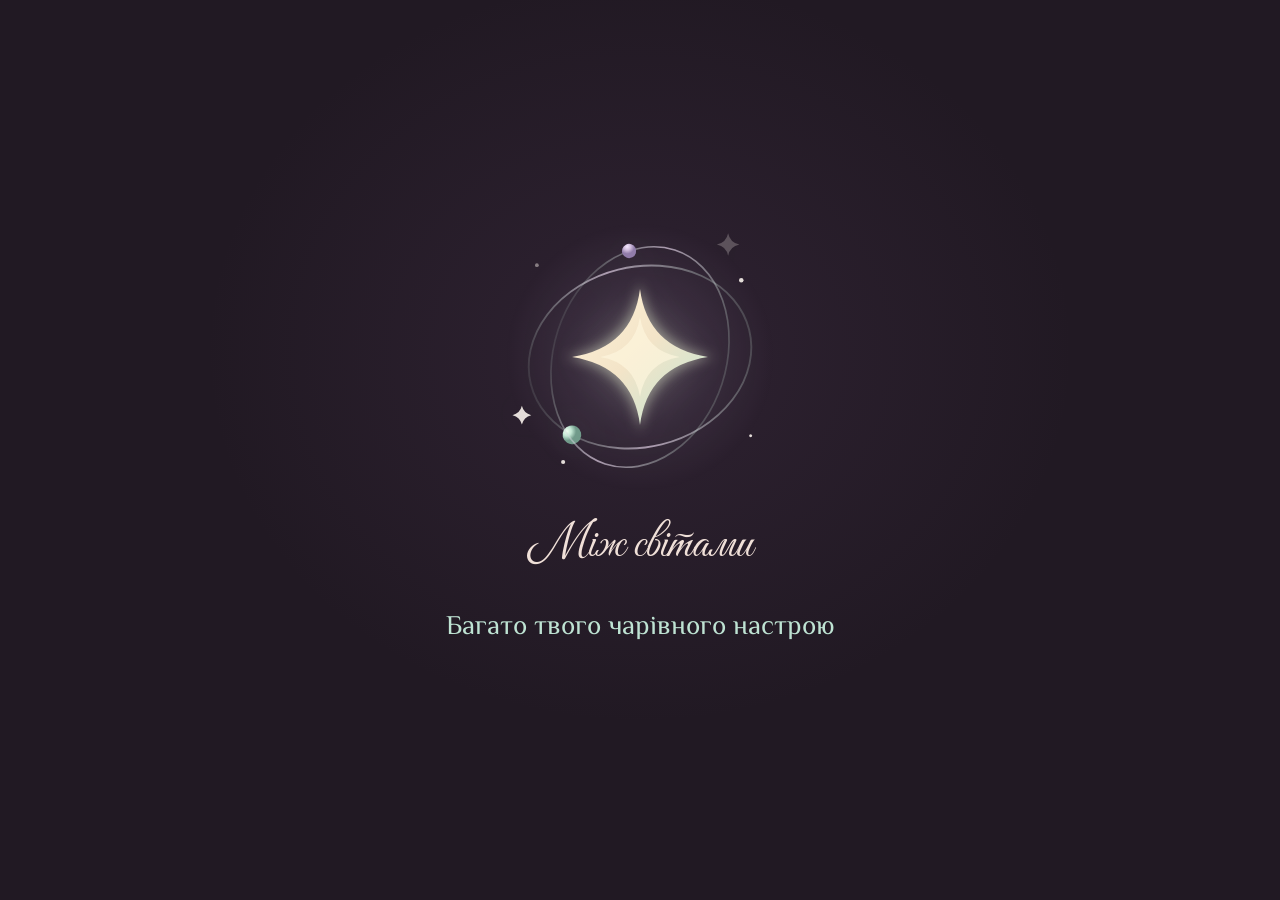
==== commit cf631408: "Update print statement from 'Hello' to 'Goodbye'" ====
--- a/workshop.html
+++ b/workshop.html
@@ -26,4 +26,4 @@
 <section id="stock" class="worktab club-panel ops-panel" hidden><h2>Склад і поставки</h2><div id="stockOverview" class="ops-grid"></div><form id="stockMoveForm"><label>Інгредієнт<select name="id" required></select></label><label>Рух<select name="direction"><option value="1">Прихід / поставка</option><option value="-1">Списання</option></select></label><label>Кількість у зазначеній одиниці<input name="quantity" type="number" min="1" max="1000000" required></label><label>Постачальник<input name="supplier" maxlength="100"></label><label>Вартість поставки, ₴<input name="cost" type="number" min="0" max="1000000" step="0.01"></label><label>Причина / номер накладної<input name="note" required maxlength="180"></label><button class="button sage">Записати рух →</button></form><h3>Історія поставок і списань</h3><div id="stockHistory" class="ops-list"></div></section><section id="media" class="worktab club-panel ops-panel" hidden><h2>Контент кав’ярні</h2><form id="opsMediaForm"><label>Назва<input name="title" required maxlength="70"></label><label>Підпис<input name="caption" maxlength="180"></label><label>Файл до 12 МБ<input name="file" type="file" required accept="image/jpeg,image/png,image/webp,video/mp4,video/webm"></label><button class="button sage">Завантажити чернетку →</button></form><div id="opsMediaList" class="ops-grid"></div></section><section id="finance" class="worktab club-panel ops-panel" hidden><h2>Фінансовий огляд</h2><div id="opsFinanceSummary" class="ops-grid"></div><form id="opsFinanceForm"><label>Тип<select name="type"><option value="income">Додаткове надходження</option><option value="expense">Витрата</option></select></label><label>Сума, ₴<input name="amount" type="number" required min="0.01" step="0.01" max="1000000"></label><label>Призначення<input name="note" maxlength="180" required></label><button class="button sage">Додати запис →</button></form><h3>Фінансові записи</h3><div id="opsFinanceList" class="ops-list"></div></section><section id="audit" class="worktab club-panel ops-panel" hidden><h2>Журнал команди</h2><button id="refreshOpsAudit" class="button outline" type="button">Оновити ↻</button><div id="opsAuditList" class="ops-list"></div></section><p id="opsNotice" role="status"></p><div id="analytics" class="worktab" hidden><div class="analytics-intro"><h2>Швидкість обробки<br><em>замовлень кав’ярні.</em></h2><span class="eyebrow">РИТМ НАШОЇ КАВ’ЯРНІ</span></div><div class="experiment-toolbar"><label>Джерело даних<select id="dataset"><option value="demo">Навчальна вибірка: 280 000 записів</option><option value="actual">Замовлення гостей нашої кав’ярні</option></select></label><button id="runExperiment" class="button sage">Запустити експеримент ↗</button></div><div class="experiment-cards"><article><small>ПОСЛІДОВНО</small><b id="seqTime">—</b><span>Один потік</span></article><article><small>ПАРАЛЕЛЬНО</small><b id="parTime">—</b><span id="workerCount">До 4 workers</span></article><article><small>СПІВВІДНОШЕННЯ</small><b id="speedup">—</b><span>Послідовний / паралельний</span></article></div><div class="experiment-result"><h3>Результати порівняння</h3><p id="experimentStatus" role="status" aria-live="polite"></p><div class="timing-bar"><span>Один потік</span><div><i id="seqBar"></i></div></div><div class="timing-bar"><span>Кілька потоків</span><div><i id="parBar"></i></div></div><section id="experimentSummary" class="experiment-summary" hidden aria-labelledby="experimentSummaryTitle"><h3 id="experimentSummaryTitle">Підсумки перевірки</h3><div><article><small>Опрацьовано записів</small><b id="experimentRows">—</b></article><article><small>Замовлено порцій</small><b id="experimentQuantity">—</b></article><article><small>Сума позицій</small><b id="experimentAmount">—</b></article></div></section><button id="exportCSV" class="button outline" disabled>Завантажити результати CSV ↓</button></div></div><div id="architecture" class="worktab system-overview" hidden><div class="system-heading"><span class="eyebrow">ЗА ЛАШТУНКАМИ КАВ’ЯРНІ</span><h2>Як усе працює в нашій кав’ярні до найменших деталей<br><em>Як народжується твоя чарівна кавова історія з самого початку</em></h2></div><section class="order-journey" aria-labelledby="orderJourneyTitle"><h3 id="orderJourneyTitle">Шлях твоєї чашки</h3><ol><li><span class="journey-icon" aria-hidden="true">♡</span><b>Гість обирає</b><p>Напій із меню або свій рецепт у конструкторі.</p></li><li><span class="journey-icon" aria-hidden="true">✓</span><b>Сайт перевіряє</b><p>Ціну, склад та наявність потрібних інгредієнтів.</p></li><li><span class="journey-icon" aria-hidden="true">☕</span><b>Бариста готує</b><p>Бере замовлення в роботу та оновлює його статус.</p></li><li><span class="journey-icon" aria-hidden="true">✦</span><b>Час забирати</b><p>Гість бачить, що замовлення готове до видачі.</p></li></ol></section><div class="system-grid system-cafe-cards"><article><span class="system-card-symbol" aria-hidden="true">✧</span><h3>Меню та рецепти</h3><p>Адміністратор змінює ціни, склад і добірки. Гість бачить збережене меню та може створити власний напій.</p></article><article><span class="system-card-symbol" aria-hidden="true">↗</span><h3>Замовлення без плутанини</h3><p>Сервер перевіряє замовлення й зберігає його в базі. Залишки оновлюються разом із замовленням, а повторний запит не створює його копію.</p></article><article><span class="system-card-symbol" aria-hidden="true">☾</span><h3>Злагоджена робота бариста</h3><p>Робочі станції отримують замовлення зі спільної черги. Одне замовлення не потрапляє в роботу на двох станціях одночасно.</p></article><article><span class="system-card-symbol" aria-hidden="true">⌁</span><h3>Спільні дані кав’ярні</h3><p>Меню, замовлення й залишки зберігаються в хмарній базі. Завантажені фото — у файловому сховищі. Команда працює з тими самими даними через інтернет.</p></article><article><span class="system-card-symbol" aria-hidden="true">✦</span><h3>Паралельні обчислення</h3><p>Фонові потоки браузера ділять записи про замовлення на частини, підраховують їх одночасно та об’єднують підсумки. Час обох способів можна порівняти у вкладці «Обчислення».</p></article></div><details class="system-technologies"><summary>Технології проєкту</summary><dl><div><dt>HTTP API</dt><dd>Зв’язок сторінок із серверними модулями меню, замовлень і робочої черги.</dd></div><div><dt>Supabase PostgreSQL</dt><dd>Хмарна база даних для замовлень, меню, залишків і налаштувань.</dd></div><div><dt>Supabase Storage</dt><dd>Файлове сховище завантажених фотографій, контенту й даних квитанцій.</dd></div><div><dt>Web Workers</dt><dd>До чотирьох фонових потоків браузера для паралельного підрахунку.</dd></div><div><dt>Supabase Edge Functions</dt><dd>Серверні модулі працюють в одному застосунку. Станції бариста — його мережеві клієнти; вони не є окремими серверами обчислень.</dd></div><div><dt>TypeScript</dt><dd>Типізований код серверних модулів: допомагає узгоджувати структуру меню, рецептів і замовлень.</dd></div><div><dt>SVG</dt><dd>Векторні ілюстрації чашок, інгредієнтів і зірок. Разом із JavaScript вони відтворюють анімацію приготування напою.</dd></div><div><dt>Supabase Auth та ролі</dt><dd>Вхід до акаунта гостя або команди. Сервер перевіряє робочу роль і код доступу перед відкриттям захищених дій.</dd></div></dl><p class="system-scope">Онлайн-оплата поки імітується без списання коштів. Квитанція підтверджує дані замовлення та не є фіскальним чеком.</p></details></div></section>
 <footer class="compact-footer"><a class="brand" href="cafe.html" aria-label="Між світами — головна"><img class="brand-galaxy" src="assets/galaxy.svg" alt="" width="64" height="64"><span class="brand-wordmark"><span class="wordmark-top">М<span class="brand-i">ı<img src="assets/spark.svg" class="letter-star" alt=""></span>ж</span><span class="wordmark-bottom">світами</span></span></a><div class="footer-center"><p>Місце для маленьких пауз.</p><button id="teamEntry" class="team-entry" type="button">Вхід для адміністратора ↗</button></div><div class="footer-right"><button id="replayIntro" class="replay-intro" type="button">Ще трохи магії <img src="assets/spark.svg" alt=""></button><a class="back-to-top" href="#top">Нагору ↑</a></div></footer>
 <dialog id="sectionEditor" class="section-editor" aria-labelledby="sectionEditorTitle"><button type="button" id="closeSectionEditor" class="close-dialog" aria-label="Закрити редактор розділу">×</button><div class="eyebrow">КОЛЕКЦІЇ МІЖ СВІТАМИ</div><h2 id="sectionEditorTitle">Новий розділ</h2><form id="sectionEditorForm"><input id="sectionId" type="hidden"><div class="section-fields"><label>Назва вкладки<input id="sectionName" required maxlength="48" placeholder="Наприклад: Великдень"></label><label>Заголовок вітрини<input id="sectionTitle" maxlength="80" placeholder="Назва колекції на сезонній вітрині"></label><label class="section-wide">Опис<textarea id="sectionDescription" rows="2" maxlength="220"></textarea></label></div><fieldset class="section-decoration"><legend>Особливий акцент</legend><label class="section-check"><input id="sectionStarred" type="checkbox"> Позначити зірочкою</label><label class="section-check"><input id="sectionUseColor" type="checkbox"> Виділити кольором</label><div id="sectionColorChoices" hidden><label>Колір акценту<select id="sectionAccent"></select></label></div><div class="section-preview-line"><small>Вигляд у меню</small><span id="sectionAccentPreview" class="section-accent-preview" data-section-accent="none">Назва розділу</span></div></fieldset><fieldset class="section-options"><legend>Де показувати</legend><label><input id="sectionInMenu" type="checkbox" checked> Вкладка в меню</label><label><input id="sectionSeasonal" type="checkbox" checked> Доступний для сезонної вітрини</label><label><input id="sectionArchived" type="checkbox"> Зберегти розділ в архіві</label></fieldset><div id="sectionArchiveActions" class="section-archive-actions" hidden><label><input id="sectionArchiveProducts" type="checkbox"> Також прибрати вибрані позиції з продажу й перенести їх в архів</label><small>Ці позиції зникнуть і з інших розділів. Без цієї галочки архівується лише розділ.</small></div><div id="sectionRestoreActions" class="section-archive-actions"><label><input id="sectionRestoreProducts" type="checkbox"> Повернути вибрані архівні позиції в меню</label><small>Без цієї галочки архівні позиції залишаться прихованими.</small></div><div class="section-picks-heading"><h3>Позиції колекції <span id="sectionPickedCount">0</span></h3><label>Пошук позицій<input id="sectionProductSearch" type="search" placeholder="Назва напою або страви"></label><div class="section-pick-tools"><button type="button" id="sectionSelectShown" class="text-button">Обрати знайдені</button><button type="button" id="sectionClearPicks" class="text-button">Зняти вибір</button></div></div><div id="sectionProductPicks" class="section-product-picks"></div><div class="section-save"><p id="sectionEditorError" role="status" class="form-error"></p><button id="saveMenuSection" class="button sage" type="submit">Зберегти розділ →</button></div></form></dialog><dialog id="accountDialog" class="account-dialog" aria-labelledby="profileName"><button class="close-dialog" aria-label="Закрити профіль">×</button><img class="account-spark" src="assets/spark.svg" alt=""><h2 id="profileName">Твій простір</h2><p id="profileHint">Увійди, щоб зберігати свої маленькі кавові історії.</p><nav id="profileSignIn" class="club-entry" aria-label="Увійти як"><a href="auth.html?return_to=%2Fguest.html">Гість · моя карта ↗</a><a href="auth.html?return_to=%2Fworkshop.html">Панель адміністратора ↗</a><a href="auth.html?return_to=%2Fworkshop.html">Панель бариста / співробітника ↗</a><small>Робочі права призначає адміністратор.</small></nav><div id="profileCardPreview" class="profile-card-preview" hidden><span>✦ КАРТА ГОСТЯ</span><b id="profileCardName"></b><a href="guest.html" id="profileCardLink">Відкрити карту ↗</a></div><form id="workCodeForm" hidden><label id="workCodeLabel" for="workCode">Робочий код</label><input id="workCode" type="password" inputmode="numeric" minlength="4" maxlength="10" pattern="[0-9]{4,10}" autocomplete="off" required><button class="mint-button">Відкрити майстерню →</button><p id="workCodeNotice" role="status"></p></form><div class="account-links"><a id="signinLink" class="mint-button" href="auth.html?return_to=/cafe.html" target="_top" hidden>Увійти в акаунт ↗</a><a id="accountOrders" class="account-orders" href="orders.html" hidden>Мої замовлення ↗</a><button id="workshopLink" class="account-workshop" hidden>Панель адміністратора ↗</button><button id="staffWorkshopLink" type="button" class="account-workshop" hidden>Панель бариста / співробітника ↗</button><p id="workRoleNotice" role="status"></p><a id="signOutLink" class="account-orders" href="auth.html?signout=1" hidden>Вийти з акаунта ↗</a></div></dialog><dialog id="cartDialog" class="cart-dialog"><div class="drawer-top"><div><span class="eyebrow">ТВІЙ МАЛЕНЬКИЙ РИТУАЛ</span><h2>Кошик <em>вражень.</em></h2></div><button class="close-dialog" aria-label="Закрити кошик">×</button></div><div id="cartItems"></div><div id="checkoutArea"><div class="cart-subtotal"><span>Разом</span><b id="cartTotal">0 ₴</b></div><p id="cartAvailability" class="form-error" role="status"></p><form id="checkoutForm"><label>Як до тебе звертатись?<input id="customerName" name="name" required maxlength="60" autocomplete="given-name" placeholder="Твоє ім’я"></label><label>Коли плануєш забрати?<select id="pickup"><option value="soon">Найближчим часом</option><option value="15">Орієнтовно за 15 хвилин</option><option value="30">Орієнтовно за 30 хвилин</option><option value="exact">Обрати точний час</option></select></label><label id="pickupExactLabel" hidden>Дата й час отримання · Київ<input type="datetime-local" id="pickupExact" step="60"><small>Щонайменше за 5 хвилин, у межах наступних 7 днів.</small></label><label>Як оплатити?<select id="paymentMethod"><option value="cash">Готівкою при отриманні</option><option value="card-pickup">Карткою при отриманні</option><option value="card-online">Карткою онлайн</option></select></label><label>Маленьке побажання<textarea id="orderNote" maxlength="300" placeholder="Наприклад: не дуже гаряче" rows="2"></textarea></label><button class="button sage" id="placeOrder" type="submit">Передати в майстерню <span>→</span></button></form></div></dialog>
-<dialog id="productDialog" class="product-dialog"><button class="close-dialog" aria-label="Закрити опис">×</button><div id="productDetails"></div></dialog><dialog id="menuEditor" class="editor-dialog"><button class="close-dialog" aria-label="Закрити редактор">×</button><div class="eyebrow">МАЙСТЕРНЯ · МЕНЮ</div><h2 id="menuEditorTitle">Нова історія смаку</h2><form id="menuEditorForm"><input id="editProductId" type="hidden"><div class="editor-fields"><label class="wide">Назва<input id="editName" required maxlength="80"></label><label class="wide">Короткий склад<input id="editSubtitle" maxlength="140" placeholder="Еспресо · сироп · молоко"></label><label class="wide">Опис<textarea id="editDescription" maxlength="700" rows="3"></textarea></label><label>Ціна базового рецепта, грн<input id="editPrice" type="number" required min="1" max="1000" step="0.01"></label><label>Залишок порцій<input id="editStock" type="number" required min="0" max="999" step="1"></label><label>Категорія<select id="editCategory"><option value="signature">Авторські напої</option><option value="coffee">Кавова класика</option><option value="tea">Матча й чай</option><option value="nocaf">Без кави</option><option value="dessert">Десерти</option><option value="savoury">Несолодке</option><option value="pets">Для улюбленців</option></select></label><label>Основа<select id="editBase"><option value="espresso">Кава з молоком</option><option value="black">Чорна кава</option><option value="matcha">Матча</option><option value="cocoa">Какао</option><option value="tea">Чай</option><option value="lemonade">Лимонад</option><option value="dessert">Десерт</option></select></label><label>Вигляд<select id="editKind"><option value="glass">Склянка</option><option value="cup">Керамічна чашка</option><option value="cookie">Печиво</option><option value="cake">Чізкейк / торт</option><option value="croissant">Круасан</option><option value="brownie">Брауні</option><option value="tart">Тарт</option></select></label><label>Етикетка<input id="editBadge" maxlength="50"></label><label>Молоко за замовчуванням<select id="editDefaultMilk"></select></label><label>Сироп 20 мл, включений у ціну<select id="editDefaultSyrup"></select></label><label>Колір напою<input id="editColor" type="color"></label><label>Колір акценту<input id="editAccent" type="color"></label><fieldset class="wide product-collections"><legend>Тематичні добірки</legend><div id="editCollections"></div></fieldset><label id="editPetSpeciesField" hidden>Для кого<select id="editPetSpecies"><option value="dog">Для собак</option><option value="cat">Для котиків</option></select></label><fieldset class="wide donation-editor"><legend>Покупка з добром</legend><label class="check-field"><input id="editDonationEnabled" type="checkbox"> Частина вартості на донат</label><div id="editDonationFields" hidden><label>Сума з однієї позиції, ₴<input id="editDonationAmount" type="number" min="1" max="1000" step="0.01" value="10"></label><label>Напрямок<select id="editDonationTarget"><option value="defenders">Підтримка захисників</option><option value="animals">Допомога тваринам</option></select></label><label>Позначка<select id="editDonationIcon"><option value="flag">Український прапор</option><option value="heart">Сердечко</option></select></label></div></fieldset><label class="wide">Алергени<textarea id="editAllergens" maxlength="400" rows="2"></textarea></label><label class="check-field"><input id="editActive" type="checkbox" checked> Показувати в меню</label><label class="check-field"><input id="editIced" type="checkbox"> Холодний за замовчуванням</label><label class="check-field"><input id="editCaffeine" type="checkbox"> Містить кофеїн</label></div><button id="saveProductEditor" class="button sage" type="submit">Зберегти позицію →</button><p class="form-error" id="productEditorError" role="status"></p></form></dialog><dialog id="ingredientEditor" class="editor-dialog"><button class="close-dialog" aria-label="Закрити інгредієнт">×</button><div class="eyebrow">МАЙСТЕРНЯ · ІНГРЕДІЄНТИ</div><h2 id="ingredientEditorTitle">Нова смакова нота</h2><form id="ingredientEditorForm"><input id="editIngredientId" type="hidden"><div class="editor-fields"><label class="wide">Назва<input id="ingredientName" maxlength="80" required></label><label>Тип<select id="ingredientType"><option value="syrup">Сироп</option><option value="milk">Молоко</option></select></label><label>Залишок <span id="ingredientUnit">мл</span><input id="ingredientStock" type="number" min="0" max="1000000" step="1" required></label><label><span id="ingredientPriceLabel">Доплата за 20 мл, грн</span><input id="ingredientPrice" type="number" min="0" max="500" step="0.01" required></label><label>Колір для візуалізації<input id="ingredientColor" type="color"></label><label class="wide check-field"><input id="ingredientActive" type="checkbox" checked> Доступний для замовлення</label></div><button class="button sage" id="saveIngredientEditor" type="submit">Зберегти інгредієнт →</button><p class="form-error" id="ingredientEditorError" role="status"></p></form></dialog><dialog id="recipeSaveDialog" class="recipe-save-dialog" aria-labelledby="secretTitle"><button class="close-dialog" aria-label="Закрити збереження рецепта">×</button><div class="eyebrow">ТВОЯ ОСОБИСТА КОЛЕКЦІЯ</div><h2 id="secretTitle">Мій таємний рецепт</h2><form id="recipeSaveForm"><label>Як назвемо твоє поєднання?<input id="secretName" required maxlength="60" placeholder="Наприклад: Лавандова мрія"></label><div id="secretPreview" class="secret-preview"></div><button id="confirmRecipeSave" class="button sage" type="submit">Зберегти у мою карту ♡</button><p id="recipeSaveError" class="form-error" role="status"></p></form></dialog><div id="toast" role="status" aria-live="polite"></div></div><script src="site-config.js"></script><script src="auth-client.js"></script><script src="daily.js?v=collections-wishes-v47"></script><script src="cosmic.js?v=sticker-nine-v36"></script><script src="recipe-model.js?v=collections-wishes-v47"></script><script src="builder.js?v=boba-motion-v37"></script><script src="stats-kernel.js?v=collections-wishes-v47"></script><script src="app.js?v=collections-wishes-v47"></script><script src="experience.js?v=section-accent-v38"></script><script src="atelier.js?v=sections-v35"></script><script src="sections.js?v=section-accent-v38"></script><dialog id="storyLightbox" class="story-lightbox"><button id="closeStoryPhoto" class="photo-close" aria-label="Закрити фото">×</button><img id="storyLargePhoto" alt=""><p id="storyPhotoCaption"></p><div><button id="previousStoryPhoto" aria-label="Попереднє фото">←</button><button id="nextStoryPhoto" aria-label="Наступне фото">→</button></div></dialog><script src="story.js?v=daily-wish-v22"></script><dialog id="guestEditor" class="club-dialog"><button type="button" data-close aria-label="Закрити">×</button><h2>Карта з твоїм характером</h2><form id="cardForm"><label>Твоє ім’я<input name="name" minlength="2" maxlength="60" required></label><label>Оформлення<select name="theme"><option value="nebula">Зоряна туманність</option><option value="mint">М’ятна орбіта</option><option value="peach">Персиковий світанок</option><option value="midnight">Нічне сузір’я</option><option value="paper">Лист до себе</option><option value="lavender">Лавандова мрія</option></select></label><label>Власне фото<input name="photo" type="file" accept="image/png,image/jpeg,image/webp"><small>До 3 МБ. Фото бачиш тільки ти.</small></label><label class="club-check"><input name="remove" type="checkbox"> Прибрати поточне фото</label><button class="mint-button">Зберегти карту ✦</button><p id="cardError" role="status"></p></form></dialog><dialog id="issueDialog" class="club-dialog"><button type="button" data-close aria-label="Закрити">×</button><h2>Подаруй гостю наклейку</h2><p id="issuePayment"></p><form id="issueForm"><label class="club-check"><input type="checkbox" name="paid" required> <span id="issueConfirmText">Оплату отримано</span></label><div id="issueStickers"></div><button class="mint-button">Видати й додати наклейку ✓</button><p id="issueError" role="status"></p></form></dialog><script src="club.js?v=sticker-nine-v36"></script><script src="work.js?v=daily-wish-v22"></script><script src="ops.js?v=media-cards-v24"></script></body></html>
+<dialog id="productDialog" class="product-dialog"><button class="close-dialog" aria-label="Закрити опис">×</button><div id="productDetails"></div></dialog><dialog id="menuEditor" class="editor-dialog"><button class="close-dialog" aria-label="Закрити редактор">×</button><div class="eyebrow">МАЙСТЕРНЯ · МЕНЮ</div><h2 id="menuEditorTitle">Нова історія смаку</h2><form id="menuEditorForm"><input id="editProductId" type="hidden"><div class="editor-fields"><label class="wide">Назва<input id="editName" required maxlength="80"></label><label class="wide">Короткий склад<input id="editSubtitle" maxlength="140" placeholder="Еспресо · сироп · молоко"></label><label class="wide">Опис<textarea id="editDescription" maxlength="700" rows="3"></textarea></label><label>Ціна базового рецепта, грн<input id="editPrice" type="number" required min="1" max="1000" step="0.01"></label><label>Залишок порцій<input id="editStock" type="number" required min="0" max="999" step="1"></label><label>Категорія<select id="editCategory"><option value="signature">Авторські напої</option><option value="coffee">Кавова класика</option><option value="tea">Матча й чай</option><option value="nocaf">Без кави</option><option value="dessert">Десерти</option><option value="savoury">Несолодке</option><option value="pets">Для улюбленців</option></select></label><label>Основа<select id="editBase"><option value="espresso">Кава з молоком</option><option value="black">Чорна кава</option><option value="matcha">Матча</option><option value="cocoa">Какао</option><option value="tea">Чай</option><option value="lemonade">Лимонад</option><option value="dessert">Десерт</option></select></label><label>Вигляд<select id="editKind"><option value="glass">Склянка</option><option value="cup">Керамічна чашка</option><option value="cookie">Печиво</option><option value="cake">Чізкейк / торт</option><option value="croissant">Круасан</option><option value="brownie">Брауні</option><option value="tart">Тарт</option></select></label><label>Етикетка<input id="editBadge" maxlength="50"></label><label>Молоко за замовчуванням<select id="editDefaultMilk"></select></label><label>Сироп 20 мл, включений у ціну<select id="editDefaultSyrup"></select></label><label>Колір напою<input id="editColor" type="color"></label><label>Колір акценту<input id="editAccent" type="color"></label><fieldset class="wide product-collections"><legend>Тематичні добірки</legend><div id="editCollections"></div></fieldset><label id="editPetSpeciesField" hidden>Для кого<select id="editPetSpecies"><option value="dog">Для собак</option><option value="cat">Для котиків</option></select></label><fieldset class="wide donation-editor"><legend>Покупка з добром</legend><label class="check-field"><input id="editDonationEnabled" type="checkbox"> Частина вартості на донат</label><div id="editDonationFields" hidden><label>Сума з однієї позиції, ₴<input id="editDonationAmount" type="number" min="1" max="1000" step="0.01" value="10"></label><label>Напрямок<select id="editDonationTarget"><option value="defenders">Підтримка захисників</option><option value="animals">Допомога тваринам</option></select></label><label>Позначка<select id="editDonationIcon"><option value="flag">Український прапор</option><option value="heart">Сердечко</option></select></label></div></fieldset><label class="wide">Алергени<textarea id="editAllergens" maxlength="400" rows="2"></textarea></label><label class="check-field"><input id="editActive" type="checkbox" checked> Показувати в меню</label><label class="check-field"><input id="editIced" type="checkbox"> Холодний за замовчуванням</label><label class="check-field"><input id="editCaffeine" type="checkbox"> Містить кофеїн</label></div><button id="saveProductEditor" class="button sage" type="submit">Зберегти позицію →</button><p class="form-error" id="productEditorError" role="status"></p></form></dialog><dialog id="ingredientEditor" class="editor-dialog"><button class="close-dialog" aria-label="Закрити інгредієнт">×</button><div class="eyebrow">МАЙСТЕРНЯ · ІНГРЕДІЄНТИ</div><h2 id="ingredientEditorTitle">Нова смакова нота</h2><form id="ingredientEditorForm"><input id="editIngredientId" type="hidden"><div class="editor-fields"><label class="wide">Назва<input id="ingredientName" maxlength="80" required></label><label>Тип<select id="ingredientType"><option value="syrup">Сироп</option><option value="milk">Молоко</option></select></label><label>Залишок <span id="ingredientUnit">мл</span><input id="ingredientStock" type="number" min="0" max="1000000" step="1" required></label><label><span id="ingredientPriceLabel">Доплата за 20 мл, грн</span><input id="ingredientPrice" type="number" min="0" max="500" step="0.01" required></label><label>Колір для візуалізації<input id="ingredientColor" type="color"></label><label class="wide check-field"><input id="ingredientActive" type="checkbox" checked> Доступний для замовлення</label></div><button class="button sage" id="saveIngredientEditor" type="submit">Зберегти інгредієнт →</button><p class="form-error" id="ingredientEditorError" role="status"></p></form></dialog><dialog id="recipeSaveDialog" class="recipe-save-dialog" aria-labelledby="secretTitle"><button class="close-dialog" aria-label="Закрити збереження рецепта">×</button><div class="eyebrow">ТВОЯ ОСОБИСТА КОЛЕКЦІЯ</div><h2 id="secretTitle">Мій таємний рецепт</h2><form id="recipeSaveForm"><label>Як назвемо твоє поєднання?<input id="secretName" required maxlength="60" placeholder="Наприклад: Лавандова мрія"></label><div id="secretPreview" class="secret-preview"></div><button id="confirmRecipeSave" class="button sage" type="submit">Зберегти у мою карту ♡</button><p id="recipeSaveError" class="form-error" role="status"></p></form></dialog><div id="toast" role="status" aria-live="polite"></div></div><script src="site-config.js"></script><script src="auth-client.js"></script><script src="daily.js?v=collections-wishes-v47"></script><script src="cosmic.js?v=sticker-nine-v36"></script><script src="recipe-model.js?v=collections-wishes-v47"></script><script src="builder.js?v=boba-motion-v37"></script><script src="stats-kernel.js?v=collections-wishes-v47"></script><script src="app.js?v=collections-wishes-v47"></script><script src="experience.js?v=section-accent-v38"></script><script src="atelier.js?v=sections-v35"></script><script src="sections.js?v=section-accent-v38"></script><dialog id="storyLightbox" class="story-lightbox"><button id="closeStoryPhoto" class="photo-close" aria-label="Закрити фото">×</button><img id="storyLargePhoto" alt=""><p id="storyPhotoCaption"></p><div><button id="previousStoryPhoto" aria-label="Попереднє фото">←</button><button id="nextStoryPhoto" aria-label="Наступне фото">→</button></div></dialog><script src="story.js?v=daily-wish-v22"></script><dialog id="guestEditor" class="club-dialog"><button type="button" data-close aria-label="Закрити">×</button><h2>Карта з твоїм характером</h2><form id="cardForm"><label>Твоє ім’я<input name="name" minlength="2" maxlength="60" required></label><label>Оформлення<select name="theme"><option value="nebula">Зоряна туманність</option><option value="mint">М’ятна орбіта</option><option value="peach">Персиковий світанок</option><option value="midnight">Нічне сузір’я</option><option value="paper">Лист до себе</option><option value="lavender">Лавандова мрія</option></select></label><label>Власне фото<input name="photo" type="file" accept="image/png,image/jpeg,image/webp"><small>До 3 МБ. Фото бачиш тільки ти.</small></label><label class="club-check"><input name="remove" type="checkbox"> Прибрати поточне фото</label><button class="mint-button">Зберегти карту ✦</button><p id="cardError" role="status"></p></form></dialog><dialog id="issueDialog" class="club-dialog"><button type="button" data-close aria-label="Закрити">×</button><h2>Подаруй гостю наклейку</h2><p id="issuePayment"></p><form id="issueForm"><label class="club-check"><input type="checkbox" name="paid" required> <span id="issueConfirmText">Оплату отримано</span></label><div id="issueStickers"></div><button class="mint-button">Видати й додати наклейку ✓</button><p id="issueError" role="status"></p></form></dialog><script src="club.js?v=sticker-nine-v36"></script><script src="work.js?v=daily-wish-v22"></script><script src="ops.js?v=finance-v28"></script></body></html>
